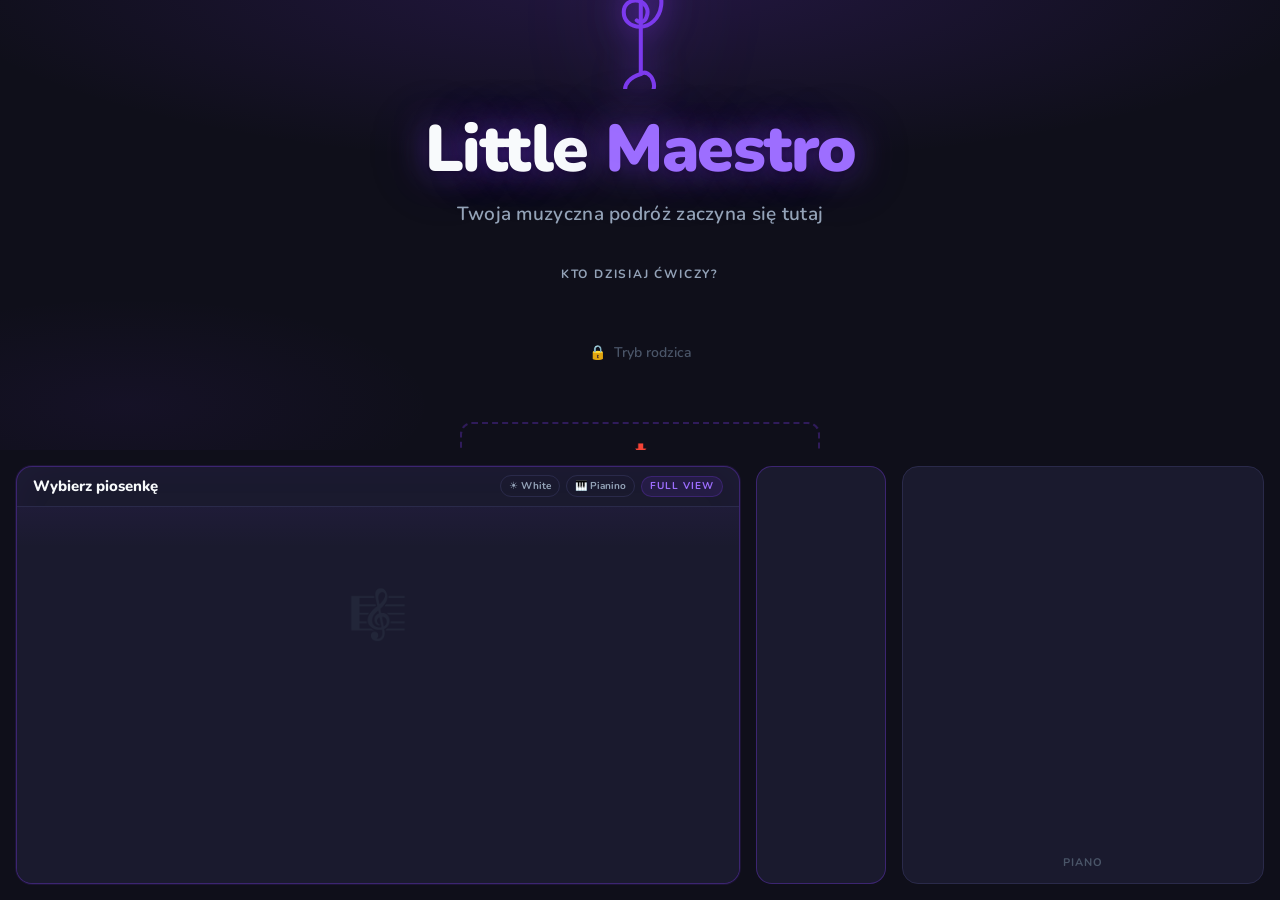
==== index.html @ 60c9e35f "Polonizacja + piosenki Sanah + refaktor do modułów - Nazwa: Aplikacja Pianinkowa Marysi - Polskie na" ====
<!DOCTYPE html>
<html lang="pl">
<head>
  <meta charset="UTF-8" />
  <meta name="viewport" content="width=device-width, initial-scale=1.0" />
  <title>Aplikacja Pianinkowa Marysi 🎹</title>

  <!-- PWA -->
  <link rel="manifest" href="_assets/manifest.json" />
  <meta name="theme-color" content="#8B5CF6" />
  <meta name="apple-mobile-web-app-capable" content="yes" />
  <meta name="apple-mobile-web-app-status-bar-style" content="black-translucent" />
  <meta name="apple-mobile-web-app-title" content="Pianinkowa Marysi" />
  <link rel="apple-touch-icon" href="_assets/icon-192.svg" />

  <!-- Google Fonts: Nunito (headings/display) + Inter (body) -->
  <link rel="preconnect" href="https://fonts.googleapis.com">
  <link rel="preconnect" href="https://fonts.gstatic.com" crossorigin>
  <link href="https://fonts.googleapis.com/css2?family=Nunito:wght@400;600;700;800;900&family=Inter:wght@400;500;600&display=swap" rel="stylesheet">

  <link rel="stylesheet" href="css/style.css">
</head>

<body>
  <!-- Aplikacja Pianinkowa Marysi — built in phases -->

  <div id="app">

    <!-- ============================================================
         GLOBAL HEADER
         Shown on all screens except login.
         Phase 2: hidden via CSS. JS toggles display when a student
         is selected.
         ============================================================ -->
    <header id="global-header" role="banner">

      <!-- Left: compact logo -->
      <a class="hdr-logo" href="#" onclick="return false;" aria-label="Aplikacja Pianinkowa Marysi">
        <span class="hdr-logo-icon">🎹</span>
        <span class="hdr-logo-text">Pianinkowa Marysi</span>
      </a>

      <!-- Center: active student identity (absolutely centered) -->
      <div class="hdr-student" aria-label="Active student">
        <div class="hdr-avatar hdr-student-avatar" id="hdr-avatar" aria-hidden="true"></div>
        <span class="hdr-student-name" id="hdr-student-name">—</span>
      </div>

      <!-- Right: streak + music notes + parent lock -->
      <div class="hdr-right">
        <div class="hdr-stat streak" title="Seria ćwiczeń">
          <span aria-hidden="true">🔥</span>
          <span class="js-streak">7</span>
        </div>
        <div class="hdr-stat notes" title="Zdobyte nuty">
          <span aria-hidden="true">🎵</span>
          <span class="js-notes">142</span>
        </div>
        <!-- MIDI connection status pill — auto-updates via MIDIManager -->
        <button
          id="midi-status-pill"
          class="midi-pill midi-pill--disconnected"
          aria-label="Status połączenia MIDI. Kliknij po pomoc."
          title="Kliknij po pomoc z połączeniem"
        >🎹 Pianino niepodłączone</button>
        <button class="hdr-lock-btn" title="Tryb rodzica" aria-label="Tryb rodzica">
          🔒
        </button>
      </div>

    </header>


    <!-- ============================================================
         SCREEN 1: LOGIN
         Welcome + student selection.
         Visible at Phase 2.
         ============================================================ -->
    <main id="screen-login" class="screen active" role="main" aria-label="Student selection">
      <div class="login-wrap">

        <!-- Hero: treble clef + title + subtitle -->
        <div class="login-hero">

          <!-- Treble Clef — hand-coded SVG (G clef) -->
          <div class="clef-wrap" aria-hidden="true">
            <svg
              viewBox="0 0 64 186"
              xmlns="http://www.w3.org/2000/svg"
              width="52"
              height="152"
              fill="none"
              aria-hidden="true"
            >
              <!--
                G Clef / Treble Clef
                Anatomy:
                  1. Top curl — the decorative head spiraling right
                  2. Oval loop — circles around the G line (staff line 2)
                  3. Vertical stem — descends through the staff
                  4. Bottom tail — curls under the staff
              -->

              <!-- 1. Top curl -->
              <path
                d="M 33 6
                   C 42 6 50 14 50 26
                   C 50 36 44 44 36 50"
                stroke="#7C3AED"
                stroke-width="5"
                stroke-linecap="round"
                stroke-linejoin="round"
              />

              <!-- 2. Main loop (oval around G line) -->
              <path
                d="M 36 50
                   C 52 54 60 68 58 84
                   C 56 100 44 110 32 110
                   C 20 110 12 102 12 92
                   C 12 82 20 76 30 78
                   C 38 80 44 88 40 98
                   C 38 104 32 106 28 102"
                stroke="#7C3AED"
                stroke-width="5"
                stroke-linecap="round"
                stroke-linejoin="round"
              />

              <!-- 3. Vertical stem (top curl down to tail) -->
              <line
                x1="33" y1="6"
                x2="33" y2="168"
                stroke="#7C3AED"
                stroke-width="5"
                stroke-linecap="round"
              />

              <!-- 4. Bottom tail curl -->
              <path
                d="M 33 168
                   C 20 172 12 180 14 190
                   C 16 200 26 204 36 200
                   C 46 196 52 186 48 176
                   C 45 168 38 164 33 168"
                stroke="#7C3AED"
                stroke-width="5"
                stroke-linecap="round"
                stroke-linejoin="round"
              />
            </svg>
          </div>

          <h1 class="login-title">
            Little <span class="accent">Maestro</span>
          </h1>
          <p class="login-subtitle">Twoja muzyczna podróż zaczyna się tutaj</p>

        </div><!-- /login-hero -->


        <!-- Student selector -->
        <div class="login-students">
          <span class="login-students-label">Kto dzisiaj ćwiczy?</span>

          <!-- Populated dynamically by renderLoginScreen() — Phase 5 -->
          <div class="avatar-grid" role="list" aria-label="Profile uczniów"></div>

          <!-- Inline Add Student form (shown when Add card is clicked) -->
          <div id="add-student-form" role="form" aria-label="Stwórz nowy profil">
            <p class="form-title">Nowy profil 🎵</p>

            <div>
              <label class="form-label" for="form-name">Imię</label>
              <input
                id="form-name"
                class="form-name-input"
                type="text"
                maxlength="20"
                placeholder="Wpisz imię…"
                autocomplete="off"
              />
            </div>

            <div>
              <label class="form-label">Wybierz awatar</label>
              <div class="avatar-picker" role="group" aria-label="Wybór awatara">
                <!-- Populated by _buildAddForm() -->
              </div>
            </div>

            <div>
              <label class="form-label">Ulubiony kolor</label>
              <div class="color-swatch-grid" role="group" aria-label="Wybór koloru">
                <!-- Populated by _buildAddForm() -->
              </div>
            </div>

            <p class="form-error" role="alert" aria-live="polite"></p>

            <div class="form-btn-row">
              <button type="button" class="btn-cancel" onclick="closeAddForm()">Anuluj</button>
              <button type="button" class="btn-create" onclick="_submitAddForm()">Stwórz profil 🌟</button>
            </div>
          </div>
        </div><!-- /login-students -->


        <!-- Parent Mode link -->
        <button class="login-parent-btn" aria-label="Tryb rodzica">
          🔒 &nbsp;Tryb rodzica
        </button>

        <!-- Import zone: drag a student JSON file here -->
        <div class="login-import-zone" id="login-import-zone" role="button" tabindex="0" aria-label="Importuj profil">
          <span class="login-import-zone-icon">📥</span>
          Importuj profil — przeciągnij plik tutaj lub kliknij
        </div>

      </div><!-- /login-wrap -->
    </main>


    <!-- ============================================================
         SCREEN 2: HOME DASHBOARD
         Per-user stats, progress overview, and quick navigation.
         ============================================================ -->
    <section
      id="screen-home"
      class="screen"
      aria-label="Ekran główny"
    >
      <div class="screen-content home-content" id="home-screen-content">
        <!-- Populated by renderHomeScreen() at runtime -->
      </div>
    </section>


    <!-- ============================================================
         SCREEN 3: PRE-CURRICULUM
         "The Music ABC" — 5 foundational mini-lessons.
         Built in Phase 10.
         ============================================================ -->
    <section
      id="screen-precurriculum"
      class="screen"
      aria-label="Podstawy muzyki"
    >
      <div class="screen-content">
        <div class="precurr-scroll">
          <div class="precurr-wrap" id="precurr-container">
            <!-- Populated by MiniLessons.render() at runtime -->
          </div>
        </div>
      </div>
    </section>


    <!-- ============================================================
         SCREEN 3: QUEST MAP
         World map with scrollable song bubble path.
         Built in Phase 9.
         ============================================================ -->
    <section
      id="screen-questmap"
      class="screen"
      aria-label="Mapa piosenek"
    >
      <div class="screen-content">
        <div class="questmap-scroll">
          <div class="questmap-path" id="questmap-path-container">
            <!-- Populated by renderQuestMap() at runtime -->
          </div>
        </div>
      </div>
    </section>


    <!-- ============================================================
         SCREEN 4: LESSON
         Three-column layout: sheet music | Melody | piano.
         Built across Phases 6, 7, 8, 10.
         ============================================================ -->
    <section
      id="screen-lesson"
      class="screen"
      aria-label="Lekcja"
    >
      <!-- Falling Notes Highway — Guitar Hero overlay (Phase 4) -->
      <!-- Lives outside the grid so it can overlay everything freely -->
      <div id="falling-notes-highway" class="fn-highway fn-highway--hidden">
        <div class="fn-hud">
          <span class="fn-score" id="fn-score-display">Punkty: 0</span>
          <span class="fn-streak" id="fn-streak-display"></span>
        </div>
      </div>

      <div class="screen-content">

        <!-- Left panel: Sheet music — VexFlow (Phase 7) -->
        <div class="lesson-panel lesson-panel--sheet" id="lesson-panel-sheet">

          <!-- Panel header: song title + toggles -->
          <div class="sheet-header">
            <span class="sheet-song-title" id="sheet-song-title">Wybierz piosenkę</span>
            <div class="sheet-header-toggles">
              <button class="sheet-toggle-btn" id="sheet-bg-toggle" title="Toggle white background" onclick="LessonEngine._toggleSheetBg(this)">☀️ White</button>
              <button class="sheet-toggle-btn" id="piano-vis-toggle" title="Pokaż/ukryj pianino" onclick="LessonEngine._togglePiano(this)">🎹 Pianino</button>
              <span class="sheet-mode-pill" id="sheet-mode-pill">Full View</span>
            </div>
          </div>

          <!-- Scrollable notation area -->
          <div class="sheet-scroll" id="lesson-sheet-music">
            <!-- SheetMusic.render() targets this element -->
            <div class="sheet-loading">
              <div class="ph-icon" style="font-size:48px;opacity:0.15;">🎼</div>
            </div>
          </div>

          <!-- Notation legend (World 1 only) -->
          <div class="notation-legend legend--hidden" id="notation-legend" aria-label="Note value guide">
            <span class="legend-title">Note Guide</span>
            <div class="legend-item">
              <span class="legend-note legend-quarter"><span class="legend-notehead"></span></span>
              <span class="legend-text">Quarter = 1 beat</span>
            </div>
            <div class="legend-item">
              <span class="legend-note legend-half"><span class="legend-notehead"></span></span>
              <span class="legend-text">Half = 2 beats</span>
            </div>
            <div class="legend-item">
              <span class="legend-note legend-whole"><span class="legend-notehead"></span></span>
              <span class="legend-text">Whole = 4 beats</span>
            </div>
          </div>

        </div>

        <!-- Center panel: Melody mascot (Phase 8) -->
        <div id="lesson-panel-melody">
          <!-- Melody.mount('lesson-panel-melody') populates this at runtime -->
        </div>

        <!-- Right panel: On-screen piano keyboard (Phase 6) -->
        <div class="lesson-panel lesson-panel--keyboard" id="lesson-panel-keyboard">
          <span class="lesson-kb-label">Piano</span>
          <div class="keyboard-container" id="lesson-keyboard"></div>
        </div>

      </div>
    </section>


    <!-- ============================================================
         SCREEN 5: TROPHY ROOM
         Gallery of completed songs with star ratings.
         Built in Phase 11.
         ============================================================ -->
    <section
      id="screen-trophyroom"
      class="screen"
      aria-label="Trofea"
    >
      <div class="screen-content">
        <div class="trophy-header">
          <div class="trophy-header-title">🏆 Trofea</div>
          <div class="trophy-header-count" id="trophy-count">0 Songs</div>
        </div>
        <div class="trophy-scroll">
          <div id="trophy-grid-container">
            <!-- Populated by renderTrophyRoom() at runtime -->
          </div>
        </div>
      </div>
    </section>


    <!-- ============================================================
         SCREEN 6: PARENT MODE
         PIN-protected dashboard — history, marks, export.
         Built in Phase 11.
         ============================================================ -->
    <section
      id="screen-parentmode"
      class="screen"
      aria-label="Tryb rodzica"
    >
      <div class="screen-content" style="position:relative;padding:0;">
        <div id="pm-container" style="display:flex;flex-direction:column;height:100%;width:100%;">
          <!-- Populated by ParentDashboard.render() at runtime -->
        </div>
      </div>
    </section>


    <!-- ============================================================
         SCREEN 7: FREE PLAY
         Open keyboard — explore freely, no lesson structure.
         Built in Phase 6.
         ============================================================ -->
    <section
      id="screen-freeplay"
      class="screen"
      aria-label="Wolna gra"
    >
      <div class="screen-content">
        <div class="freeplay-layout">
          <h2 class="freeplay-title">Wolna gra 🎹</h2>
          <p class="freeplay-sub">Graj co chcesz — bez stresu, sama muzyka</p>
          <div class="freeplay-keyboard-wrap">
            <div class="keyboard-container" id="freeplay-keyboard"></div>
          </div>
          <div id="freeplay-note-name" class="freeplay-note-display" aria-live="polite" aria-atomic="true">—</div>
        </div>
      </div>
    </section>


    <!-- ============================================================
         SCREEN 8: SETTINGS
         Tempo, session length, note names, parent PIN.
         Built in Phase 11.
         ============================================================ -->
    <section
      id="screen-settings"
      class="screen"
      aria-label="Ustawienia"
    >
      <div class="screen-content" style="padding:0;">
        <div class="settings-scroll">
          <div class="settings-wrap" id="settings-container">
            <!-- Populated by SettingsScreen.render() at runtime -->
          </div>
        </div>
      </div>
    </section>


    <!-- ============================================================
         SCREEN 9: RECITAL MODE
         Student picks any song (even locked) as their recital piece.
         Detailed scoring — per-note accuracy, timing, streak.
         ============================================================ -->
    <section
      id="screen-recital"
      class="screen"
      aria-label="Recital"
    >
      <div class="screen-content" id="recital-content">
        <!-- Populated by RecitalManager.render() -->
        <div class="recital-placeholder">
          <div style="font-size:48px;opacity:0.2;">🎤</div>
          <div style="font-family:var(--font-heading);font-size:16px;color:var(--color-text-muted);margin-top:8px;">Ładowanie trybu recitalu…</div>
        </div>
      </div>
    </section>


    <!-- ============================================================
         BOTTOM NAVIGATION
         Shown on all screens except login.
         Phase 2: hidden via CSS. JS toggles on student select.
         ============================================================ -->
    <nav id="bottom-nav" role="navigation" aria-label="Main navigation">

      <button class="nav-item active" data-target="screen-home" aria-current="page">
        <span class="nav-icon" aria-hidden="true">🏠</span>
        <span class="nav-label">Start</span>
      </button>

      <button class="nav-item" data-target="screen-questmap">
        <span class="nav-icon" aria-hidden="true">🗺️</span>
        <span class="nav-label">Piosenki</span>
      </button>

      <button class="nav-item" data-target="screen-lesson">
        <span class="nav-icon" aria-hidden="true">🎹</span>
        <span class="nav-label">Ćwicz</span>
      </button>

      <button class="nav-item" data-target="screen-trophyroom">
        <span class="nav-icon" aria-hidden="true">🏆</span>
        <span class="nav-label">Trofea</span>
      </button>

      <button class="nav-item" data-target="screen-recital">
        <span class="nav-icon" aria-hidden="true">🎤</span>
        <span class="nav-label">Recital</span>
      </button>

      <button class="nav-item" data-target="screen-settings">
        <span class="nav-icon" aria-hidden="true">⚙️</span>
        <span class="nav-label">Ustawienia</span>
      </button>

    </nav>

  </div><!-- /#app -->



  <!-- ============================================================
       MIDI CONNECTION MODAL
       Shown when pill is clicked while disconnected
       ============================================================ -->
  <div
    id="midi-modal-overlay"
    class="midi-modal-overlay"
    role="dialog"
    aria-modal="true"
    aria-labelledby="midi-modal-title"
    aria-hidden="true"
  >
    <div class="midi-modal-card">

      <div class="midi-modal-header">
        <h2 class="midi-modal-title" id="midi-modal-title">🎹 Podłącz pianino</h2>
        <button class="midi-modal-close midi-modal-close" aria-label="Zamknij">✕</button>
      </div>

      <!-- OS tabs -->
      <div class="midi-modal-tab-row" role="tablist">
        <button class="midi-tab-btn active" id="tab-mac" role="tab" aria-selected="true"
          onclick="document.getElementById('steps-mac').style.display='flex';
                   document.getElementById('steps-win').style.display='none';
                   document.querySelectorAll('.midi-tab-btn').forEach(b=>b.classList.remove('active'));
                   this.classList.add('active');">
          🍎 Mac
        </button>
        <button class="midi-tab-btn" id="tab-win" role="tab" aria-selected="false"
          onclick="document.getElementById('steps-mac').style.display='none';
                   document.getElementById('steps-win').style.display='flex';
                   document.querySelectorAll('.midi-tab-btn').forEach(b=>b.classList.remove('active'));
                   this.classList.add('active');">
          🪟 Windows
        </button>
      </div>

      <!-- Mac steps -->
      <div id="steps-mac" class="midi-modal-steps" role="tabpanel" aria-labelledby="tab-mac">
        <div class="midi-step">
          <div class="midi-step-num">1</div>
          <div class="midi-step-text">Weź kabel <strong>USB-B do USB-A</strong> (standardowy kabel do drukarki).</div>
        </div>
        <div class="midi-step">
          <div class="midi-step-num">2</div>
          <div class="midi-step-text">Podłącz <strong>wtyk USB-B</strong> z tyłu pianina CLP-735R — port oznaczony <strong>"USB TO HOST"</strong>.</div>
        </div>
        <div class="midi-step">
          <div class="midi-step-num">3</div>
          <div class="midi-step-text">Podłącz <strong>wtyk USB-A</strong> do Maca.</div>
        </div>
        <div class="midi-step">
          <div class="midi-step-num">4</div>
          <div class="midi-step-text">Kliknij <strong>"Zezwól"</strong> gdy Chrome zapyta o dostęp do MIDI. Znaczek zmieni kolor na zielony automatycznie.</div>
        </div>
      </div>

      <!-- Windows steps -->
      <div id="steps-win" class="midi-modal-steps" role="tabpanel" aria-labelledby="tab-win" style="display:none;">
        <div class="midi-step">
          <div class="midi-step-num">1</div>
          <div class="midi-step-text">Pobierz <strong>Yamaha Steinberg USB Driver</strong> z <strong>yamaha.com</strong> i zainstaluj.</div>
        </div>
        <div class="midi-step">
          <div class="midi-step-num">2</div>
          <div class="midi-step-text"><strong>Uruchom komputer ponownie</strong> po instalacji sterownika.</div>
        </div>
        <div class="midi-step">
          <div class="midi-step-num">3</div>
          <div class="midi-step-text">Podłącz kabel <strong>USB-B do USB-A</strong>: USB-B do portu <strong>"USB TO HOST"</strong> na pianinie, USB-A do komputera.</div>
        </div>
        <div class="midi-step">
          <div class="midi-step-num">4</div>
          <div class="midi-step-text">Otwórz tę stronę w <strong>Chrome lub Edge</strong> i kliknij <strong>"Zezwól"</strong> gdy pojawi się pytanie o dostęp do MIDI.</div>
        </div>
      </div>

      <div class="midi-modal-note">
        💡 <strong>Porada:</strong> Brak dźwięku z pianina? Upewnij się że pianino jest włączone i Chrome jest aktywnym oknem przy podłączaniu.
      </div>

    </div><!-- /midi-modal-card -->
  </div><!-- /midi-modal-overlay -->


  <!-- ============================================================
       MIDI TEST PANEL
       Hidden floating panel — toggle from settings.
       Shows rolling log of last 10 MIDI events.
       ============================================================ -->
  <aside id="midi-test-panel" aria-label="MIDI Test Log" aria-hidden="true">
    <div class="midi-test-header">
      <span class="midi-test-title">MIDI Event Log</span>
      <button class="midi-test-close-btn" onclick="toggleMIDITestPanel()" aria-label="Close MIDI log">✕</button>
    </div>
    <div id="midi-test-log">
      <span class="midi-log-empty">Waiting for MIDI input…</span>
    </div>
    <div class="midi-test-status-row">
      <div class="midi-test-dot dot-disconnected" id="midi-test-dot"></div>
      <span id="midi-test-status-label">Piano not connected</span>
    </div>
  </aside>



  <!-- ============================================================
       PHASE 5: FIRST-TIME WELCOME OVERLAY
       Shown when no users exist in localStorage.
       ============================================================ -->
  <div id="welcome-overlay" aria-live="polite" aria-label="Witaj w Aplikacji Piankowej Marysi">
    <div class="welcome-icon" aria-hidden="true">🎹</div>
    <h2 class="welcome-title">Witaj w Aplikacji Piankowej!</h2>
    <p class="welcome-sub">Stwórzmy Twój pierwszy profil.</p>
  </div>


  <!-- ============================================================
       PHASE 5: PARENT PIN MODAL
       Shown when Parent Mode or delete requires PIN.
       ============================================================ -->
  <div id="pin-modal" role="dialog" aria-modal="true" aria-label="Wymagany PIN rodzica">
    <div class="pin-modal-card">
      <div class="pin-lock-icon" aria-hidden="true">🔒</div>
      <h2 class="pin-modal-heading">Tryb rodzica</h2>
      <p class="pin-modal-msg"></p>
      <input
        type="password"
        class="pin-input"
        maxlength="8"
        inputmode="numeric"
        placeholder="····"
        aria-label="Wpisz PIN"
      />
      <p class="pin-error" role="alert">Nieprawidłowy PIN. Spróbuj ponownie.</p>
      <div class="pin-btn-row">
        <button type="button" class="btn-cancel" onclick="_hidePinModal()">Anuluj</button>
        <button type="button" class="btn-create" onclick="_submitPin()">Odblokuj 🔓</button>
      </div>
    </div>
  </div>



  <!-- Libraries -->
  <script src="lib/vexflow.min.js"></script>
  <script src="lib/soundfont.min.js"></script>

  <!-- Application modules (order matters) -->
  <script src="js/songs.js"></script>
  <script src="js/audio.js"></script>
  <script src="js/midi.js"></script>
  <script src="js/user-manager.js"></script>
  <script src="js/falling-notes.js"></script>
  <script src="js/piano-keyboard.js"></script>
  <script src="js/sheet-music.js"></script>
  <script src="js/screens.js"></script>
  <script src="js/lesson-engine.js"></script>
  <script src="js/mini-lessons.js"></script>
  <script src="js/screens-extra.js"></script>
  <script src="js/init.js"></script>

</body>
</html>
---- css/style.css ----
/* ================================================================
       LITTLE MAESTRO — DESIGN SYSTEM
       Phase 2: Visual Foundation
       ================================================================ */


    /* ----------------------------------------------------------------
       1. CSS CUSTOM PROPERTIES
       ---------------------------------------------------------------- */
    :root {
      /* — Color Palette — */
      --color-bg:             #0F0F1A;
      --color-surface:        #1A1A2E;
      --color-surface-2:      #22223C;
      --color-border:         #2A2A4A;
      --color-border-soft:    #1E1E38;

      --color-purple:         #7C3AED;
      --color-purple-light:   #9D6EFF;
      --color-purple-dark:    #5B21B6;
      --color-purple-glow:    rgba(124, 58, 237, 0.35);
      --color-purple-subtle:  rgba(124, 58, 237, 0.12);

      --color-gold:           #F59E0B;
      --color-gold-light:     #FBBF24;
      --color-gold-glow:      rgba(245, 158, 11, 0.35);
      --color-gold-subtle:    rgba(245, 158, 11, 0.12);

      --color-green:          #10B981;
      --color-green-light:    #34D399;
      --color-green-glow:     rgba(16, 185, 129, 0.35);
      --color-green-subtle:   rgba(16, 185, 129, 0.12);

      --color-red:            #EF4444;
      --color-red-glow:       rgba(239, 68, 68, 0.30);
      --color-red-subtle:     rgba(239, 68, 68, 0.10);

      --color-text:           #F8FAFC;
      --color-text-muted:     #94A3B8;
      --color-text-dim:       #4A5568;

      /* Per-user accent — overridden via inline style on .app-shell */
      --color-user-accent:    #7C3AED;
      --color-user-glow:      rgba(124, 58, 237, 0.35);

      /* — Piano Key Colors — */
      --key-white:            #F5F0E8;
      --key-black:            #1A1A1A;
      --key-lit:              #7C3AED;
      --key-next:             #F59E0B;
      --key-correct:          #10B981;
      --key-wrong:            #EF4444;

      /* — Spacing — */
      --space-xs:  4px;
      --space-sm:  8px;
      --space-md:  16px;
      --space-lg:  24px;
      --space-xl:  48px;

      /* — Typography — */
      --font-heading: 'Nunito', 'Arial Rounded MT Bold', system-ui, sans-serif;
      --font-body:    'Inter', 'Helvetica Neue', system-ui, sans-serif;

      /* — Border Radius — */
      --radius-xs:   6px;
      --radius-sm:   12px;
      --radius-md:   16px;
      --radius-lg:   24px;
      --radius-xl:   32px;
      --radius-full: 9999px;

      /* — Transitions — */
      --t-micro:       150ms ease-out;
      --t-standard:    300ms ease-out;
      --t-celebration: 600ms ease-out;

      /* — Layout — */
      --header-h:  64px;
      --nav-h:     68px;
    }


    /* ----------------------------------------------------------------
       2. RESET + BASE STYLES
       ---------------------------------------------------------------- */
    *, *::before, *::after {
      box-sizing: border-box;
      margin: 0;
      padding: 0;
    }

    html {
      height: 100%;
      font-size: 16px;
    }

    body {
      height: 100%;
      width: 100%;
      overflow: hidden;
      background-color: var(--color-bg);
      color: var(--color-text);
      font-family: var(--font-body);
      font-size: 16px;
      line-height: 1.5;
      -webkit-font-smoothing: antialiased;
      -moz-osx-font-smoothing: grayscale;
    }

    /* Minimal custom scrollbar */
    ::-webkit-scrollbar { width: 5px; height: 5px; }
    ::-webkit-scrollbar-track { background: transparent; }
    ::-webkit-scrollbar-thumb {
      background: var(--color-border);
      border-radius: var(--radius-full);
    }
    ::-webkit-scrollbar-thumb:hover { background: var(--color-purple); }


    /* ----------------------------------------------------------------
       3. TYPOGRAPHY HELPERS
       ---------------------------------------------------------------- */
    .t-heading {
      font-family: var(--font-heading);
      font-weight: 800;
      line-height: 1.2;
    }
    .t-label {
      font-family: var(--font-heading);
      font-weight: 700;
      font-size: 13px;
      text-transform: uppercase;
      letter-spacing: 1.4px;
      color: var(--color-text-muted);
    }
    .t-muted { color: var(--color-text-muted); }


    /* ----------------------------------------------------------------
       4. SURFACE / CARD COMPONENTS
       ---------------------------------------------------------------- */
    .card {
      background: var(--color-surface);
      border: 1px solid var(--color-border);
      border-radius: var(--radius-md);
      padding: var(--space-lg);
      transition:
        border-color var(--t-standard),
        box-shadow var(--t-standard);
    }
    .card:hover {
      border-color: var(--color-purple);
      box-shadow: 0 0 0 1px var(--color-purple), 0 8px 32px rgba(0,0,0,0.4);
    }

    .surface-2 { background: var(--color-surface-2); }

    .divider {
      height: 1px;
      background: var(--color-border);
      border: none;
      margin: var(--space-lg) 0;
    }


    /* ----------------------------------------------------------------
       5. BUTTON COMPONENTS
       ---------------------------------------------------------------- */
    .btn {
      display: inline-flex;
      align-items: center;
      justify-content: center;
      gap: var(--space-sm);
      font-family: var(--font-heading);
      font-weight: 700;
      font-size: 16px;
      line-height: 1;
      border: none;
      border-radius: var(--radius-full);
      cursor: pointer;
      padding: 13px 28px;
      text-decoration: none;
      white-space: nowrap;
      user-select: none;
      position: relative;
      overflow: hidden;
      transition:
        transform var(--t-micro),
        box-shadow var(--t-standard),
        background var(--t-micro),
        color var(--t-micro),
        border-color var(--t-micro);
    }
    .btn:active { transform: scale(0.97) translateY(1px); }
    .btn:focus-visible {
      outline: 2px solid var(--color-purple-light);
      outline-offset: 3px;
    }

    /* Primary — purple fill */
    .btn-primary {
      background: var(--color-purple);
      color: #fff;
      box-shadow: 0 4px 16px var(--color-purple-glow);
    }
    .btn-primary:hover {
      background: var(--color-purple-light);
      box-shadow: 0 6px 24px var(--color-purple-glow);
      transform: translateY(-1px);
    }

    /* Secondary — dark surface with border */
    .btn-secondary {
      background: var(--color-surface-2);
      color: var(--color-text);
      border: 1px solid var(--color-border);
    }
    .btn-secondary:hover {
      border-color: var(--color-purple);
      background: var(--color-purple-subtle);
      transform: translateY(-1px);
    }

    /* Ghost — transparent */
    .btn-ghost {
      background: transparent;
      color: var(--color-text-muted);
    }
    .btn-ghost:hover {
      color: var(--color-text);
      background: rgba(255,255,255,0.05);
    }

    /* Gold — achievement / next-step */
    .btn-gold {
      background: var(--color-gold);
      color: #1A1005;
      box-shadow: 0 4px 16px var(--color-gold-glow);
      font-size: 17px;
    }
    .btn-gold:hover {
      background: var(--color-gold-light);
      box-shadow: 0 6px 24px var(--color-gold-glow);
      transform: translateY(-1px);
    }

    /* Green — success / confirm */
    .btn-green {
      background: var(--color-green);
      color: #062B1E;
      box-shadow: 0 4px 16px var(--color-green-glow);
    }
    .btn-green:hover {
      background: var(--color-green-light);
      box-shadow: 0 6px 24px var(--color-green-glow);
      transform: translateY(-1px);
    }

    /* Size variants */
    .btn-xl  { font-size: 19px; padding: 18px 40px; }
    .btn-lg  { font-size: 17px; padding: 15px 34px; }
    .btn-sm  { font-size: 13px; padding: 8px 18px; }
    .btn-xs  { font-size: 12px; padding: 5px 12px; }
    .btn-icon { padding: 10px; border-radius: var(--radius-sm); }


    /* ----------------------------------------------------------------
       6. BADGE / TAG
       ---------------------------------------------------------------- */
    .badge {
      display: inline-flex;
      align-items: center;
      gap: 4px;
      padding: 3px 10px;
      border-radius: var(--radius-full);
      font-family: var(--font-heading);
      font-weight: 700;
      font-size: 12px;
    }
    .badge-purple {
      background: var(--color-purple-subtle);
      color: var(--color-purple-light);
      border: 1px solid rgba(124,58,237,0.25);
    }
    .badge-gold {
      background: var(--color-gold-subtle);
      color: var(--color-gold);
      border: 1px solid rgba(245,158,11,0.25);
    }
    .badge-green {
      background: var(--color-green-subtle);
      color: var(--color-green);
      border: 1px solid rgba(16,185,129,0.25);
    }
    .badge-red {
      background: var(--color-red-subtle);
      color: var(--color-red);
      border: 1px solid rgba(239,68,68,0.2);
    }


    /* ----------------------------------------------------------------
       7. PROGRESS BAR
       ---------------------------------------------------------------- */
    .progress-bar {
      height: 8px;
      background: var(--color-border);
      border-radius: var(--radius-full);
      overflow: hidden;
    }
    .progress-bar-fill {
      height: 100%;
      background: linear-gradient(90deg, var(--color-purple), var(--color-purple-light));
      border-radius: var(--radius-full);
      transition: width var(--t-standard);
    }
    .progress-bar-gold .progress-bar-fill {
      background: linear-gradient(90deg, var(--color-gold), var(--color-gold-light));
    }


    /* ----------------------------------------------------------------
       8. STAR RATING
       ---------------------------------------------------------------- */
    .stars {
      display: flex;
      gap: 3px;
      font-size: 18px;
      line-height: 1;
    }
    .star-filled { color: var(--color-gold); }
    .star-empty  { color: var(--color-border); }


    /* ----------------------------------------------------------------
       9. ANIMATION KEYFRAMES
       ---------------------------------------------------------------- */

    /* Pulse — gentle scale pulse for next-note highlight (gold) */
    @keyframes pulse {
      0%, 100% { transform: scale(1);    opacity: 1; }
      50%       { transform: scale(1.07); opacity: 0.85; }
    }
    .anim-pulse { animation: pulse 1.6s ease-in-out infinite; }

    /* Bounce — key press / correct response */
    @keyframes bounce {
      0%   { transform: scale(1)    translateY(0); }
      30%  { transform: scale(0.96) translateY(2px); }
      60%  { transform: scale(1.05) translateY(-4px); }
      80%  { transform: scale(0.99) translateY(1px); }
      100% { transform: scale(1)    translateY(0); }
    }
    .anim-bounce { animation: bounce 350ms ease-out forwards; }

    /* Flash Green — correct note */
    @keyframes flash-green {
      0%   {
        background-color: inherit;
        box-shadow: none;
        transform: scale(1);
      }
      20%  {
        background-color: var(--color-green);
        box-shadow: 0 0 18px var(--color-green-glow), 0 0 36px var(--color-green-glow);
        transform: scale(1.09);
      }
      100% {
        background-color: inherit;
        box-shadow: none;
        transform: scale(1);
      }
    }
    .anim-flash-green { animation: flash-green 500ms ease-out forwards; }

    /* Flash Red — wrong note (brief, soft — never harsh) */
    @keyframes flash-red {
      0%   { background-color: inherit; box-shadow: none; }
      20%  {
        background-color: rgba(239, 68, 68, 0.55);
        box-shadow: 0 0 12px var(--color-red-glow);
      }
      100% { background-color: inherit; box-shadow: none; }
    }
    .anim-flash-red { animation: flash-red 420ms ease-out forwards; }

    /* Confetti — CSS-only celebration burst */
    @keyframes confetti-fall {
      0%   { transform: translateY(-24px) rotate(0deg)   scale(1);   opacity: 1; }
      80%  { opacity: 1; }
      100% { transform: translateY(110vh) rotate(780deg) scale(0.4); opacity: 0; }
    }
    @keyframes confetti-sway {
      0%, 100% { margin-left: 0; }
      25%       { margin-left:  50px; }
      75%       { margin-left: -50px; }
    }
    .confetti-piece {
      position: fixed;
      top: -24px;
      width: 10px;
      height: 10px;
      border-radius: 3px;
      pointer-events: none;
      z-index: 9999;
      animation:
        confetti-fall var(--fall-dur, 1.4s) ease-in var(--fall-delay, 0s) forwards,
        confetti-sway var(--sway-dur, 0.9s) ease-in-out var(--fall-delay, 0s) infinite;
    }

    /* Float — Melody mascot gentle idle bob */
    @keyframes float {
      0%, 100% { transform: translateY(0px) rotate(-1.5deg); }
      50%       { transform: translateY(-14px) rotate(1.5deg); }
    }
    .anim-float { animation: float 3.2s ease-in-out infinite; }

    /* Spin — Melody celebrating */
    @keyframes spin {
      0%   { transform: rotate(0deg)   scale(1); }
      30%  { transform: rotate(200deg) scale(1.18); }
      70%  { transform: rotate(540deg) scale(1.18); }
      100% { transform: rotate(720deg) scale(1); }
    }
    .anim-spin { animation: spin 650ms ease-in-out forwards; }

    /* Fade In — screen / element entrance */
    @keyframes fade-in {
      from { opacity: 0; transform: translateY(10px); }
      to   { opacity: 1; transform: translateY(0); }
    }
    .anim-fade-in { animation: fade-in 320ms ease-out forwards; }

    /* Pop — button / reward emphasis */
    @keyframes pop {
      0%   { transform: scale(1); }
      40%  { transform: scale(1.15); }
      100% { transform: scale(1); }
    }
    .anim-pop { animation: pop 250ms ease-out forwards; }

    /* Shimmer — loading skeleton */
    @keyframes shimmer {
      0%   { background-position: -600px 0; }
      100% { background-position:  600px 0; }
    }
    .shimmer {
      background: linear-gradient(
        90deg,
        var(--color-surface)   25%,
        var(--color-surface-2) 50%,
        var(--color-surface)   75%
      );
      background-size: 1200px 100%;
      animation: shimmer 1.8s infinite;
    }

    /* Glow pulse — for accent highlights */
    @keyframes glow-pulse {
      0%, 100% { box-shadow: 0 0 8px  var(--color-purple-glow); }
      50%       { box-shadow: 0 0 24px var(--color-purple-glow), 0 0 48px var(--color-purple-glow); }
    }
    .anim-glow { animation: glow-pulse 2s ease-in-out infinite; }


    /* ----------------------------------------------------------------
       10. APP LAYOUT SCAFFOLDING
       ---------------------------------------------------------------- */
    #app {
      width: 100%;
      height: 100%;
      display: flex;
      flex-direction: column;
      position: relative;
      overflow: hidden;
    }

    /* Screen base — all screens use flex column */
    .screen {
      flex: 1;
      overflow: hidden;
      display: none;
      flex-direction: column;
      min-height: 0;
    }
    .screen.active { display: flex; }

    /* General scrollable content area between header+nav */
    .screen-content {
      flex: 1;
      overflow-y: auto;
      overflow-x: hidden;
      padding: var(--space-lg);
      min-height: 0;
    }


    /* ----------------------------------------------------------------
       11. GLOBAL HEADER
       ---------------------------------------------------------------- */
    #global-header {
      height: var(--header-h);
      flex-shrink: 0;
      background: var(--color-surface);
      border-bottom: 1px solid var(--color-border);
      display: flex;
      align-items: center;
      justify-content: space-between;
      padding: 0 var(--space-lg);
      z-index: 100;
    }

    /* Left — compact logo */
    .hdr-logo {
      display: flex;
      align-items: center;
      gap: var(--space-sm);
      text-decoration: none;
    }
    .hdr-logo-icon { font-size: 22px; }
    .hdr-logo-text {
      font-family: var(--font-heading);
      font-weight: 800;
      font-size: 17px;
      color: var(--color-purple-light);
      letter-spacing: -0.3px;
    }

    /* Center — student identity */
    .hdr-student {
      display: flex;
      align-items: center;
      gap: var(--space-sm);
      position: absolute;
      left: 50%;
      transform: translateX(-50%);
    }
    .hdr-avatar {
      width: 34px;
      height: 34px;
      border-radius: var(--radius-full);
      background: var(--color-surface-2);
      border: 2.5px solid var(--color-user-accent);
      display: flex;
      align-items: center;
      justify-content: center;
      font-size: 17px;
      flex-shrink: 0;
    }
    .hdr-student-name {
      font-family: var(--font-heading);
      font-weight: 700;
      font-size: 16px;
      color: var(--color-text);
    }

    /* Right — stats + lock */
    .hdr-right {
      display: flex;
      align-items: center;
      gap: var(--space-md);
    }
    .hdr-stat {
      display: flex;
      align-items: center;
      gap: 5px;
      font-family: var(--font-heading);
      font-weight: 800;
      font-size: 15px;
    }
    .hdr-stat.streak { color: #FF9500; }
    .hdr-stat.notes  { color: var(--color-purple-light); }

    .hdr-lock-btn {
      background: none;
      border: 1px solid var(--color-border);
      border-radius: var(--radius-xs);
      color: var(--color-text-muted);
      cursor: pointer;
      padding: 6px 10px;
      font-size: 15px;
      line-height: 1;
      transition: border-color var(--t-micro), color var(--t-micro), background var(--t-micro);
    }
    .hdr-lock-btn:hover {
      border-color: var(--color-purple);
      color: var(--color-purple-light);
      background: var(--color-purple-subtle);
    }


    /* ----------------------------------------------------------------
       12. BOTTOM NAVIGATION
       ---------------------------------------------------------------- */
    #bottom-nav {
      height: var(--nav-h);
      flex-shrink: 0;
      background: var(--color-surface);
      border-top: 1px solid var(--color-border);
      display: flex;
      align-items: center;
      justify-content: space-around;
      padding: 6px var(--space-xl);
      z-index: 100;
    }

    .nav-item {
      display: flex;
      flex-direction: column;
      align-items: center;
      gap: 3px;
      padding: 7px 18px;
      border-radius: var(--radius-md);
      cursor: pointer;
      background: none;
      border: none;
      min-width: 70px;
      transition: background var(--t-micro);
    }
    .nav-icon {
      font-size: 22px;
      line-height: 1;
      transition: transform var(--t-micro);
    }
    .nav-label {
      font-family: var(--font-heading);
      font-weight: 700;
      font-size: 11px;
      color: var(--color-text-muted);
      transition: color var(--t-micro);
    }

    /* Active nav state */
    .nav-item.active {
      background: rgba(124, 58, 237, 0.14);
    }
    .nav-item.active .nav-label {
      color: var(--color-purple-light);
    }
    .nav-item.active .nav-icon {
      transform: scale(1.12);
    }
    .nav-item:not(.active):hover {
      background: rgba(255,255,255,0.04);
    }
    .nav-item:not(.active):hover .nav-label {
      color: var(--color-text);
    }


    /* ----------------------------------------------------------------
       13. HEADER + NAV VISIBILITY
       Phase 2: Hidden; JS will show when student is selected.
       ---------------------------------------------------------------- */
    #global-header { display: none; }
    #bottom-nav    { display: none; }


    /* ----------------------------------------------------------------
       14. LOGIN SCREEN
       ---------------------------------------------------------------- */
    #screen-login {
      display: flex;          /* Visible at Phase 2 */
      flex-direction: column;
      background:
        radial-gradient(ellipse 80% 60% at 50% -5%, rgba(124, 58, 237, 0.18) 0%, transparent 70%),
        radial-gradient(ellipse 40% 40% at 10% 90%, rgba(124, 58, 237, 0.06) 0%, transparent 60%),
        var(--color-bg);
      overflow-y: auto;
    }

    .login-wrap {
      display: flex;
      flex-direction: column;
      align-items: center;
      justify-content: center;
      min-height: 100%;
      padding: var(--space-xl) var(--space-lg);
      gap: 36px;
      animation: fade-in 400ms ease-out;
    }

    /* — Hero block — */
    .login-hero {
      display: flex;
      flex-direction: column;
      align-items: center;
      gap: var(--space-md);
      text-align: center;
    }

    /* Treble clef SVG container */
    .clef-wrap {
      margin-bottom: 4px;
      filter:
        drop-shadow(0 0 16px rgba(124, 58, 237, 0.80))
        drop-shadow(0 0 48px rgba(124, 58, 237, 0.35));
      animation: float 3.5s ease-in-out infinite;
    }

    /* App title */
    .login-title {
      font-family: var(--font-heading);
      font-weight: 900;
      font-size: clamp(42px, 6vw, 66px);
      letter-spacing: -1.5px;
      line-height: 1.05;
      color: var(--color-text);
      text-shadow:
        0 0 32px rgba(124, 58, 237, 0.55),
        0 0 64px rgba(124, 58, 237, 0.25),
        0 2px 6px rgba(0, 0, 0, 0.6);
    }
    .login-title .accent { color: var(--color-purple-light); }

    .login-subtitle {
      font-family: var(--font-heading);
      font-weight: 600;
      font-size: clamp(15px, 2vw, 19px);
      color: var(--color-text-muted);
      letter-spacing: 0.3px;
    }

    /* — Student selector section — */
    .login-students {
      width: 100%;
      max-width: 620px;
      display: flex;
      flex-direction: column;
      align-items: center;
      gap: var(--space-md);
    }

    .login-students-label {
      font-family: var(--font-heading);
      font-weight: 700;
      font-size: 12px;
      text-transform: uppercase;
      letter-spacing: 1.8px;
      color: var(--color-text-muted);
    }

    /* Avatar grid: 3 columns */
    .avatar-grid {
      display: grid;
      grid-template-columns: repeat(3, 1fr);
      gap: var(--space-md);
      width: 100%;
    }

    /* Base avatar card */
    .avatar-card {
      display: flex;
      flex-direction: column;
      align-items: center;
      gap: 10px;
      padding: var(--space-lg) var(--space-md) var(--space-md);
      background: var(--color-surface);
      border: 2px solid var(--color-border);
      border-radius: var(--radius-lg);
      cursor: pointer;
      position: relative;
      overflow: hidden;
      transition:
        transform var(--t-standard),
        border-color var(--t-standard),
        box-shadow var(--t-standard);
      text-align: center;
    }

    /* Radial shimmer on hover */
    .avatar-card::before {
      content: '';
      position: absolute;
      inset: 0;
      background: radial-gradient(ellipse 80% 60% at 50% 0%, var(--card-glow, rgba(124,58,237,0.1)) 0%, transparent 70%);
      opacity: 0;
      transition: opacity var(--t-standard);
      pointer-events: none;
    }

    .avatar-card:hover {
      transform: translateY(-5px) scale(1.025);
      border-color: var(--card-color, var(--color-purple));
      box-shadow:
        0 16px 40px rgba(0,0,0,0.4),
        0 0 0 1px var(--card-color, var(--color-purple)),
        0 0 24px var(--card-glow, var(--color-purple-glow));
    }
    .avatar-card:hover::before { opacity: 1; }
    .avatar-card:active { transform: translateY(-1px) scale(0.99); }

    /* Avatar circle */
    .ava-circle {
      width: 76px;
      height: 76px;
      border-radius: var(--radius-full);
      background: var(--color-surface-2);
      border: 3px solid var(--card-color, var(--color-border));
      display: flex;
      align-items: center;
      justify-content: center;
      font-size: 34px;
      flex-shrink: 0;
      transition: box-shadow var(--t-standard), border-color var(--t-standard);
    }
    .avatar-card:hover .ava-circle {
      box-shadow: 0 0 0 5px var(--card-glow, var(--color-purple-glow));
    }

    .ava-name {
      font-family: var(--font-heading);
      font-weight: 800;
      font-size: 17px;
      color: var(--color-text);
      line-height: 1;
    }
    .ava-progress {
      font-family: var(--font-body);
      font-size: 12px;
      color: var(--color-text-muted);
      line-height: 1;
    }

    /* Color accent bar — bottom of card */
    .ava-accent-bar {
      position: absolute;
      bottom: 0;
      left: 0;
      right: 0;
      height: 4px;
      background: var(--card-color, var(--color-purple));
      border-radius: 0 0 calc(var(--radius-lg) - 2px) calc(var(--radius-lg) - 2px);
      opacity: 0.5;
      transition: opacity var(--t-standard);
    }
    .avatar-card:hover .ava-accent-bar { opacity: 1; }

    /* ★ Small star indicators on card */
    .ava-stars {
      display: flex;
      gap: 2px;
      font-size: 11px;
    }
    .ava-stars .s-on  { color: var(--color-gold); }
    .ava-stars .s-off { color: var(--color-border); }

    /* — Add Student card — */
    .avatar-card.add-card {
      border: 2px dashed rgba(124, 58, 237, 0.35);
      background: transparent;
      --card-glow: rgba(124,58,237,0.15);
    }
    .avatar-card.add-card:hover {
      border-style: solid;
      border-color: var(--color-purple);
    }

    .add-circle {
      width: 76px;
      height: 76px;
      border-radius: var(--radius-full);
      background: rgba(124, 58, 237, 0.08);
      border: 2px dashed rgba(124, 58, 237, 0.35);
      display: flex;
      align-items: center;
      justify-content: center;
      font-size: 30px;
      color: var(--color-purple-light);
      transition: background var(--t-standard), border-color var(--t-standard);
    }
    .avatar-card.add-card:hover .add-circle {
      background: rgba(124, 58, 237, 0.15);
      border-color: var(--color-purple);
    }

    .add-label {
      font-family: var(--font-heading);
      font-weight: 700;
      font-size: 15px;
      color: var(--color-text-muted);
      transition: color var(--t-micro);
    }
    .avatar-card.add-card:hover .add-label {
      color: var(--color-purple-light);
    }

    /* — Parent mode link — */
    .login-parent-btn {
      display: flex;
      align-items: center;
      gap: var(--space-xs);
      padding: var(--space-sm) var(--space-md);
      border-radius: var(--radius-sm);
      background: none;
      border: none;
      font-family: var(--font-heading);
      font-weight: 600;
      font-size: 14px;
      color: var(--color-text-dim);
      cursor: pointer;
      transition: color var(--t-micro), background var(--t-micro);
    }
    .login-parent-btn:hover {
      color: var(--color-text-muted);
      background: rgba(255,255,255,0.04);
    }


    /* ----------------------------------------------------------------
       15. PLACEHOLDER SCREEN STYLES
       (Phases 6–11 will replace with real content)
       ---------------------------------------------------------------- */
    .placeholder-fill {
      flex: 1;
      display: flex;
      align-items: center;
      justify-content: center;
      flex-direction: column;
      gap: var(--space-lg);
      padding: var(--space-xl);
    }
    .ph-icon  { font-size: 68px; opacity: 0.25; line-height: 1; }
    .ph-title {
      font-family: var(--font-heading);
      font-weight: 800;
      font-size: 26px;
      color: var(--color-text-muted);
    }
    .ph-desc  {
      font-size: 14px;
      color: var(--color-text-dim);
      text-align: center;
      max-width: 340px;
    }
    .ph-badge {
      background: var(--color-surface);
      border: 1px solid var(--color-border);
      border-radius: var(--radius-sm);
      padding: 6px 14px;
      font-family: var(--font-heading);
      font-size: 12px;
      font-weight: 700;
      color: var(--color-text-dim);
      letter-spacing: 0.5px;
    }

    /* Lesson screen — 3-column layout (overridden in Phase 7 CSS below) */
    /* #screen-lesson .screen-content — see Phase 7 section */
    .lesson-panel-ph {
      background: var(--color-surface);
      border: 1px solid var(--color-border);
      border-radius: var(--radius-md);
      display: flex;
      flex-direction: column;
      align-items: center;
      justify-content: center;
      gap: var(--space-md);
      min-height: 280px;
      color: var(--color-text-dim);
      font-family: var(--font-heading);
      font-weight: 700;
      font-size: 13px;
      text-align: center;
      padding: var(--space-lg);
    }
    .lesson-panel-ph .ph-icon { font-size: 44px; }


    /* ================================================================
       PHASE 4 — MIDI STATUS PILL + MODAL + TEST PANEL
       ================================================================ */

    /* Connection status pill */
    .midi-pill {
      display: inline-flex;
      align-items: center;
      gap: 5px;
      padding: 5px 12px;
      border-radius: var(--radius-full);
      font-family: var(--font-heading);
      font-weight: 700;
      font-size: 12px;
      white-space: nowrap;
      border: 1px solid transparent;
      cursor: pointer;
      transition:
        background var(--t-micro),
        border-color var(--t-micro),
        color var(--t-micro),
        box-shadow var(--t-micro);
      user-select: none;
    }

    /* Connected — green */
    .midi-pill--connected {
      background: var(--color-green-subtle);
      color: var(--color-green);
      border-color: rgba(16, 185, 129, 0.25);
      cursor: default;
    }
    .midi-pill--connected:hover {
      box-shadow: 0 0 0 2px var(--color-green-glow);
    }

    /* Disconnected — amber */
    .midi-pill--disconnected {
      background: rgba(245, 158, 11, 0.10);
      color: var(--color-gold);
      border-color: rgba(245, 158, 11, 0.25);
    }
    .midi-pill--disconnected:hover {
      background: rgba(245, 158, 11, 0.18);
      box-shadow: 0 0 0 2px var(--color-gold-glow);
    }

    /* Unsupported — blue info */
    .midi-pill--info {
      background: rgba(14, 165, 233, 0.10);
      color: #38BDF8;
      border-color: rgba(14, 165, 233, 0.25);
    }
    .midi-pill--info:hover {
      background: rgba(14, 165, 233, 0.18);
    }

    /* Permission denied — red-ish */
    .midi-pill--warn {
      background: var(--color-red-subtle);
      color: var(--color-red);
      border-color: rgba(239, 68, 68, 0.2);
    }
    .midi-pill--warn:hover {
      background: rgba(239, 68, 68, 0.15);
    }

    /* ── Connection modal overlay ── */
    .midi-modal-overlay {
      position: fixed;
      inset: 0;
      background: rgba(0, 0, 0, 0.72);
      backdrop-filter: blur(4px);
      z-index: 9000;
      display: flex;
      align-items: center;
      justify-content: center;
      padding: var(--space-lg);
      opacity: 0;
      pointer-events: none;
      transition: opacity var(--t-standard);
    }
    .midi-modal-overlay.midi-modal--visible {
      opacity: 1;
      pointer-events: all;
    }

    .midi-modal-card {
      background: var(--color-surface);
      border: 1px solid var(--color-border);
      border-radius: var(--radius-xl);
      padding: var(--space-xl) var(--space-xl);
      max-width: 520px;
      width: 100%;
      box-shadow: 0 24px 64px rgba(0,0,0,0.5), 0 0 0 1px rgba(124,58,237,0.15);
      transform: translateY(12px);
      transition: transform var(--t-standard);
      position: relative;
    }
    .midi-modal-overlay.midi-modal--visible .midi-modal-card {
      transform: translateY(0);
    }

    .midi-modal-header {
      display: flex;
      align-items: center;
      justify-content: space-between;
      margin-bottom: var(--space-lg);
    }
    .midi-modal-title {
      font-family: var(--font-heading);
      font-weight: 800;
      font-size: 22px;
      color: var(--color-text);
    }
    .midi-modal-close {
      background: none;
      border: 1px solid var(--color-border);
      border-radius: var(--radius-sm);
      color: var(--color-text-muted);
      cursor: pointer;
      width: 32px;
      height: 32px;
      display: flex;
      align-items: center;
      justify-content: center;
      font-size: 18px;
      line-height: 1;
      transition: border-color var(--t-micro), color var(--t-micro), background var(--t-micro);
      flex-shrink: 0;
    }
    .midi-modal-close:hover {
      border-color: var(--color-red);
      color: var(--color-red);
      background: var(--color-red-subtle);
    }

    .midi-modal-tab-row {
      display: flex;
      gap: var(--space-sm);
      margin-bottom: var(--space-lg);
    }
    .midi-tab-btn {
      padding: 7px 18px;
      border-radius: var(--radius-full);
      font-family: var(--font-heading);
      font-weight: 700;
      font-size: 13px;
      border: 1px solid var(--color-border);
      background: none;
      color: var(--color-text-muted);
      cursor: pointer;
      transition: all var(--t-micro);
    }
    .midi-tab-btn.active,
    .midi-tab-btn:hover {
      background: var(--color-purple-subtle);
      border-color: var(--color-purple);
      color: var(--color-purple-light);
    }

    .midi-modal-steps {
      display: flex;
      flex-direction: column;
      gap: 10px;
    }
    .midi-step {
      display: flex;
      gap: var(--space-md);
      align-items: flex-start;
    }
    .midi-step-num {
      width: 26px;
      height: 26px;
      border-radius: var(--radius-full);
      background: var(--color-purple-subtle);
      border: 1px solid rgba(124,58,237,0.3);
      color: var(--color-purple-light);
      font-family: var(--font-heading);
      font-weight: 800;
      font-size: 13px;
      display: flex;
      align-items: center;
      justify-content: center;
      flex-shrink: 0;
      margin-top: 1px;
    }
    .midi-step-text {
      font-family: var(--font-body);
      font-size: 14px;
      color: var(--color-text-muted);
      line-height: 1.5;
    }
    .midi-step-text strong {
      color: var(--color-text);
      font-weight: 600;
    }

    .midi-modal-note {
      margin-top: var(--space-lg);
      padding: var(--space-sm) var(--space-md);
      background: var(--color-surface-2);
      border-radius: var(--radius-sm);
      border-left: 3px solid var(--color-gold);
      font-size: 13px;
      color: var(--color-text-muted);
    }

    /* ── MIDI Test Panel ── */
    #midi-test-panel {
      position: fixed;
      bottom: calc(var(--nav-h) + 12px);
      right: 16px;
      width: 320px;
      background: var(--color-surface);
      border: 1px solid var(--color-border);
      border-radius: var(--radius-md);
      box-shadow: 0 8px 32px rgba(0,0,0,0.4);
      z-index: 800;
      overflow: hidden;
      display: none;           /* hidden by default */
      flex-direction: column;
    }
    #midi-test-panel.midi-test--visible {
      display: flex;
    }

    .midi-test-header {
      display: flex;
      align-items: center;
      justify-content: space-between;
      padding: 10px var(--space-md);
      border-bottom: 1px solid var(--color-border);
      background: var(--color-surface-2);
    }
    .midi-test-title {
      font-family: var(--font-heading);
      font-weight: 700;
      font-size: 13px;
      color: var(--color-text-muted);
      text-transform: uppercase;
      letter-spacing: 1px;
    }
    .midi-test-close-btn {
      background: none;
      border: none;
      color: var(--color-text-muted);
      cursor: pointer;
      font-size: 16px;
      line-height: 1;
      padding: 2px 4px;
      transition: color var(--t-micro);
    }
    .midi-test-close-btn:hover { color: var(--color-red); }

    #midi-test-log {
      padding: var(--space-sm) var(--space-md);
      display: flex;
      flex-direction: column;
      gap: 4px;
      min-height: 180px;
      max-height: 240px;
      overflow-y: auto;
      font-family: 'Courier New', 'Consolas', monospace;
      font-size: 12px;
    }
    .midi-log-entry {
      color: var(--color-green);
      padding: 2px 0;
      border-bottom: 1px solid rgba(255,255,255,0.03);
      white-space: nowrap;
    }
    .midi-log-entry:first-child {
      color: var(--color-text);   /* most recent event — brighter */
    }
    .midi-log-empty {
      color: var(--color-text-dim);
      font-style: italic;
      padding: var(--space-md) 0;
    }

    .midi-test-status-row {
      padding: 8px var(--space-md);
      border-top: 1px solid var(--color-border);
      display: flex;
      align-items: center;
      gap: var(--space-sm);
      font-family: var(--font-heading);
      font-size: 12px;
      font-weight: 700;
      color: var(--color-text-muted);
    }
    .midi-test-dot {
      width: 8px;
      height: 8px;
      border-radius: var(--radius-full);
      background: var(--color-border);
      flex-shrink: 0;
    }
    .midi-test-dot.dot-connected { background: var(--color-green); box-shadow: 0 0 6px var(--color-green-glow); }
    .midi-test-dot.dot-disconnected { background: var(--color-gold); }
    .midi-test-dot.dot-unsupported { background: #38BDF8; }

  
    /* ================================================================
       PHASE 5 — USER MANAGEMENT + LOGIN FLOW
       ================================================================ */

    /* ── Streak flame badge on avatar card ── */
    .ava-streak {
      display: inline-flex;
      align-items: center;
      gap: 3px;
      font-family: var(--font-heading);
      font-size: 12px;
      font-weight: 700;
      color: var(--color-gold);
      background: rgba(245,158,11,0.12);
      border: 1px solid rgba(245,158,11,0.25);
      border-radius: var(--radius-full);
      padding: 2px 8px;
    }

    /* ── Card loading state (after tap, before transition) ── */
    .avatar-card.card-loading {
      pointer-events: none;
      opacity: 0.6;
    }
    .avatar-card.card-loading .ava-circle::after {
      content: '';
      position: absolute;
      inset: 0;
      border-radius: var(--radius-full);
      border: 3px solid transparent;
      border-top-color: var(--card-color, var(--color-purple));
      animation: spin 0.7s linear infinite;
    }
    .avatar-card.card-loading .ava-circle {
      position: relative;
    }

    /* ── Delete button (top-right corner of card) ── */
    .ava-delete-btn {
      position: absolute;
      top: 8px;
      right: 8px;
      width: 26px;
      height: 26px;
      border-radius: var(--radius-full);
      background: rgba(239,68,68,0.08);
      border: 1px solid rgba(239,68,68,0.2);
      display: flex;
      align-items: center;
      justify-content: center;
      font-size: 13px;
      opacity: 0;
      transform: scale(0.7);
      transition: opacity var(--t-micro), transform var(--t-micro);
      cursor: pointer;
      z-index: 2;
    }
    .avatar-card:hover .ava-delete-btn {
      opacity: 1;
      transform: scale(1);
    }
    .ava-delete-btn:hover {
      background: rgba(239,68,68,0.2);
    }

    /* ── Inline Add-Student form ── */
    #add-student-form {
      width: 100%;
      max-width: 620px;
      background: var(--color-surface);
      border: 1px solid var(--color-border);
      border-radius: var(--radius-lg);
      padding: var(--space-lg);
      display: none;
      flex-direction: column;
      gap: var(--space-md);
      animation: fade-in 250ms ease-out;
    }
    #add-student-form.form--visible {
      display: flex;
    }

    .form-title {
      font-family: var(--font-heading);
      font-weight: 800;
      font-size: 18px;
      color: var(--color-text);
      margin: 0;
    }

    .form-label {
      font-family: var(--font-heading);
      font-weight: 700;
      font-size: 11px;
      text-transform: uppercase;
      letter-spacing: 1.4px;
      color: var(--color-text-muted);
      margin-bottom: 6px;
      display: block;
    }

    .form-name-input {
      width: 100%;
      background: var(--color-surface-2);
      border: 1.5px solid var(--color-border);
      border-radius: var(--radius-md);
      color: var(--color-text);
      font-family: var(--font-heading);
      font-size: 16px;
      font-weight: 600;
      padding: 10px 14px;
      outline: none;
      transition: border-color var(--t-micro), box-shadow var(--t-micro);
      box-sizing: border-box;
    }
    .form-name-input:focus {
      border-color: var(--color-purple);
      box-shadow: 0 0 0 3px rgba(124,58,237,0.18);
    }
    .form-name-input::placeholder { color: var(--color-text-dim); }

    /* Avatar picker — 4 per row of emoji buttons */
    .avatar-picker {
      display: grid;
      grid-template-columns: repeat(8, 1fr);
      gap: 8px;
    }
    .avatar-opt {
      aspect-ratio: 1;
      border-radius: var(--radius-md);
      background: var(--color-surface-2);
      border: 2px solid var(--color-border);
      display: flex;
      align-items: center;
      justify-content: center;
      font-size: 26px;
      cursor: pointer;
      transition:
        border-color var(--t-micro),
        background var(--t-micro),
        transform var(--t-micro);
    }
    .avatar-opt:hover {
      border-color: var(--color-purple-light);
      transform: scale(1.08);
    }
    .avatar-opt.selected {
      border-color: var(--color-purple);
      background: rgba(124,58,237,0.15);
      box-shadow: 0 0 0 3px rgba(124,58,237,0.22);
    }

    /* Color swatches — 6 circles */
    .color-swatch-grid {
      display: flex;
      gap: 10px;
      flex-wrap: wrap;
    }
    .color-swatch {
      width: 36px;
      height: 36px;
      border-radius: var(--radius-full);
      cursor: pointer;
      border: 3px solid transparent;
      transition:
        transform var(--t-micro),
        box-shadow var(--t-micro),
        border-color var(--t-micro);
      flex-shrink: 0;
    }
    .color-swatch:hover { transform: scale(1.12); }
    .color-swatch.selected {
      border-color: #fff;
      box-shadow: 0 0 0 3px rgba(255,255,255,0.35);
      transform: scale(1.12);
    }

    .form-error {
      font-family: var(--font-heading);
      font-size: 13px;
      font-weight: 600;
      color: var(--color-red);
      display: none;
      margin-top: -4px;
    }

    .form-btn-row {
      display: flex;
      gap: var(--space-sm);
      justify-content: flex-end;
      margin-top: 4px;
    }

    .btn-cancel {
      padding: 10px 20px;
      border-radius: var(--radius-md);
      background: none;
      border: 1.5px solid var(--color-border);
      color: var(--color-text-muted);
      font-family: var(--font-heading);
      font-weight: 700;
      font-size: 14px;
      cursor: pointer;
      transition: background var(--t-micro), border-color var(--t-micro);
    }
    .btn-cancel:hover {
      background: var(--color-surface-2);
      border-color: var(--color-text-muted);
    }

    .btn-create {
      padding: 10px 24px;
      border-radius: var(--radius-md);
      background: var(--color-purple);
      border: none;
      color: #fff;
      font-family: var(--font-heading);
      font-weight: 800;
      font-size: 14px;
      cursor: pointer;
      transition: background var(--t-micro), box-shadow var(--t-micro), transform var(--t-micro);
      box-shadow: 0 4px 16px rgba(124,58,237,0.35);
    }
    .btn-create:hover {
      background: var(--color-purple-light);
      transform: translateY(-1px);
      box-shadow: 0 6px 20px rgba(124,58,237,0.5);
    }
    .btn-create:active { transform: translateY(0); }

    /* ── Welcome overlay (first launch) ── */
    #welcome-overlay {
      position: fixed;
      inset: 0;
      background: rgba(15,15,26,0.96);
      backdrop-filter: blur(6px);
      z-index: 8000;
      display: flex;
      flex-direction: column;
      align-items: center;
      justify-content: center;
      gap: var(--space-lg);
      opacity: 0;
      pointer-events: none;
      transition: opacity 400ms ease-out;
      text-align: center;
      padding: var(--space-xl);
    }
    #welcome-overlay.welcome--visible {
      opacity: 1;
      pointer-events: auto;
    }
    .welcome-icon { font-size: 72px; animation: bounce 1s ease-in-out infinite; }
    .welcome-title {
      font-family: var(--font-heading);
      font-weight: 900;
      font-size: clamp(26px, 4vw, 38px);
      color: var(--color-text);
    }
    .welcome-sub {
      font-family: var(--font-heading);
      font-weight: 600;
      font-size: 18px;
      color: var(--color-text-muted);
      max-width: 380px;
    }

    /* ── PIN modal ── */
    #pin-modal {
      position: fixed;
      inset: 0;
      background: rgba(0,0,0,0.75);
      backdrop-filter: blur(4px);
      z-index: 9500;
      display: flex;
      align-items: center;
      justify-content: center;
      opacity: 0;
      pointer-events: none;
      transition: opacity 200ms ease-out;
    }
    #pin-modal.pin-modal--visible {
      opacity: 1;
      pointer-events: auto;
    }
    .pin-modal-card {
      background: var(--color-surface);
      border: 1px solid var(--color-border);
      border-radius: var(--radius-xl);
      padding: var(--space-xl) var(--space-lg);
      width: 100%;
      max-width: 340px;
      display: flex;
      flex-direction: column;
      align-items: center;
      gap: var(--space-md);
      box-shadow: 0 32px 80px rgba(0,0,0,0.6);
      animation: pop 250ms ease-out;
    }
    .pin-lock-icon { font-size: 40px; }
    .pin-modal-heading {
      font-family: var(--font-heading);
      font-weight: 800;
      font-size: 18px;
      color: var(--color-text);
      text-align: center;
    }
    .pin-modal-msg {
      font-family: var(--font-body);
      font-size: 13px;
      color: var(--color-text-muted);
      text-align: center;
      min-height: 18px;
    }
    .pin-input {
      width: 100%;
      text-align: center;
      letter-spacing: 8px;
      font-size: 24px;
      font-family: var(--font-heading);
      font-weight: 800;
      background: var(--color-surface-2);
      border: 1.5px solid var(--color-border);
      border-radius: var(--radius-md);
      color: var(--color-text);
      padding: 12px;
      outline: none;
      box-sizing: border-box;
      -webkit-text-security: disc;
      transition: border-color var(--t-micro);
    }
    .pin-input:focus { border-color: var(--color-purple); }
    .pin-error {
      font-family: var(--font-heading);
      font-size: 13px;
      font-weight: 600;
      color: var(--color-red);
      display: none;
    }
    .pin-btn-row {
      display: flex;
      gap: var(--space-sm);
      width: 100%;
    }
    .pin-btn-row .btn-cancel { flex: 1; }
    .pin-btn-row .btn-create { flex: 2; }

    /* ── Header student avatar + name ── */
    .hdr-student-avatar {
      font-size: 20px;
      line-height: 1;
    }

  
    /* ================================================================
       FALLING NOTES HIGHWAY (Guitar Hero mode)
       ================================================================ */

    /* ── Highway is an absolute overlay inside #screen-lesson ── */
    #screen-lesson {
      position: relative;  /* anchor for highway absolute positioning */
    }
    .fn-highway {
      position: absolute;
      left: 0; right: 0; top: 0;
      /* bottom set by JS to stop just above keyboard */
      z-index: 25;
      overflow: hidden;
      background: #080612;
      box-shadow: 0 4px 30px rgba(139,92,246,0.3);
      transition: opacity 0.3s ease, transform 0.3s ease;
      transform-origin: top center;
    }
    .fn-highway--hidden {
      opacity: 0;
      pointer-events: none;
      transform: scaleY(0);
    }
    .fn-canvas {
      display: block;
      width: 100%;
      height: 100%;
    }
    /* HUD overlay (score + streak) sits atop canvas */
    .fn-hud {
      position: absolute;
      top: 8px;
      left: 0;
      right: 0;
      display: flex;
      justify-content: space-between;
      padding: 0 14px;
      pointer-events: none;
      z-index: 2;
    }
    .fn-score {
      font: bold 13px/1 'Nunito', sans-serif;
      color: rgba(255,255,255,0.8);
      background: rgba(0,0,0,0.45);
      padding: 3px 8px;
      border-radius: 20px;
    }
    .fn-streak {
      font: bold 14px/1 'Nunito', sans-serif;
      color: #FF9F43;
      background: rgba(0,0,0,0.45);
      padding: 3px 8px;
      border-radius: 20px;
      min-width: 40px;
      text-align: right;
      transition: color 0.2s;
    }
    /* Streak toast that floats up */
    .fn-streak-toast {
      position: absolute;
      left: 50%;
      top: 40%;
      transform: translateX(-50%);
      font: bold 22px/1 'Nunito', sans-serif;
      text-shadow: 0 0 20px currentColor;
      animation: fn-toast-rise 1.4s ease-out forwards;
      pointer-events: none;
      z-index: 10;
      white-space: nowrap;
    }
    @keyframes fn-toast-rise {
      0%   { opacity: 1; transform: translateX(-50%) translateY(0) scale(1); }
      60%  { opacity: 1; transform: translateX(-50%) translateY(-30px) scale(1.15); }
      100% { opacity: 0; transform: translateX(-50%) translateY(-60px) scale(0.9); }
    }

    /* ── Star Rating end screen ── */
    .fn-star-screen {
      position: absolute;
      inset: 0;
      background: rgba(8,6,18,0.96);
      display: flex;
      flex-direction: column;
      align-items: center;
      justify-content: center;
      z-index: 20;
      gap: 10px;
      animation: fn-star-in 0.4s cubic-bezier(0.34,1.56,0.64,1);
    }
    @keyframes fn-star-in {
      from { opacity: 0; transform: scale(0.8); }
      to   { opacity: 1; transform: scale(1); }
    }
    .fn-star-row {
      display: flex;
      gap: 8px;
      font-size: 44px;
      filter: drop-shadow(0 0 14px rgba(255,215,0,0.7));
    }
    .fn-star-empty { filter: grayscale(1) opacity(0.25); }
    .fn-star-score {
      font: bold 15px 'Nunito', sans-serif;
      color: rgba(255,255,255,0.75);
    }
    .fn-star-title {
      font: bold 24px 'Nunito', sans-serif;
      color: #fff;
      text-shadow: 0 0 30px rgba(139,92,246,0.8);
    }
    .fn-star-accuracy {
      font: 13px 'Nunito', sans-serif;
      color: rgba(255,255,255,0.45);
    }
    .fn-star-buttons {
      display: flex;
      gap: 12px;
      margin-top: 10px;
    }
    .fn-star-btn {
      padding: 11px 26px;
      border: none;
      border-radius: 30px;
      font: bold 15px 'Nunito', sans-serif;
      cursor: pointer;
      transition: transform 0.12s;
    }
    .fn-star-btn:active { transform: scale(0.95); }
    .fn-star-btn--again {
      background: rgba(255,255,255,0.10);
      color: #fff;
      border: 1px solid rgba(255,255,255,0.2);
    }
    .fn-star-btn--continue {
      background: linear-gradient(135deg, #8B5CF6, #6D28D9);
      color: #fff;
      box-shadow: 0 4px 20px rgba(139,92,246,0.5);
    }

    /* ================================================================
       PHASE 6 — ON-SCREEN PIANO KEYBOARD
       ================================================================ */

    /* ── Outer container (controls height of keyboard) ── */
    .keyboard-container {
      width: 100%;
      user-select: none;
      -webkit-user-select: none;
    }

    /* Lesson panel: compact keyboard */
    .lesson-panel--keyboard {
      display: flex;
      flex-direction: column;
      align-items: stretch;
      justify-content: flex-end;
      padding: var(--space-sm);
      background: var(--color-surface);
      border: 1px solid var(--color-border);
      border-radius: var(--radius-md);
      gap: var(--space-xs);
      overflow: hidden;
    }

    .lesson-kb-label {
      font-family: var(--font-heading);
      font-size: 11px;
      font-weight: 700;
      letter-spacing: 1.2px;
      text-transform: uppercase;
      color: var(--color-text-dim);
      text-align: center;
    }

    /* ── Keyboard wrapper: position:relative so black keys overlay white ── */
    .pk-wrap {
      position: relative;
      display: flex;
      flex-direction: row;
      width: 100%;
      border-radius: 0 0 6px 6px;
      overflow: hidden; /* clip black keys that poke out of container edges */
      box-shadow: 0 4px 16px rgba(0,0,0,0.5);
    }

    /* ── White keys ── */
    /* Interactive mode — when screen tap input is active */
    .pk-wrap--interactive .pk-white,
    .pk-wrap--interactive .pk-black {
      cursor: pointer;
    }
    .pk-wrap--interactive .pk-white:hover:not(.pk-next):not(.pk-playing):not(.pk-correct):not(.pk-wrong) {
      background: #E8E2D6;
    }
    .pk-wrap--interactive .pk-black:hover:not(.pk-next):not(.pk-playing):not(.pk-correct):not(.pk-wrong) {
      background: #2a2a2a;
    }

    .pk-white {
      position: relative;
      flex: 1;
      background: #F5F0E8;
      border: 1px solid #C8C0B0;
      border-top: none;
      border-radius: 0 0 5px 5px;
      cursor: default;
      display: flex;
      flex-direction: column;
      align-items: center;
      justify-content: flex-end;
      padding-bottom: 5px;
      height: 130px;       /* lesson height; freeplay uses --pk-height override */
      box-shadow: inset 0 -3px 6px rgba(0,0,0,0.10);
      transition:
        background var(--t-micro),
        box-shadow var(--t-micro),
        transform var(--t-micro);
      outline: none;
      gap: 2px;
      z-index: 1;
    }

    /* Freeplay keyboard — taller */
    .pk-wrap--large .pk-white {
      height: 180px;
    }

    .pk-white:first-child { border-left: none; }
    .pk-white:last-child  { border-right: none; }

    /* ── White key states ── */
    .pk-white.pk-next {
      background: #F59E0B;
      box-shadow:
        inset 0 -3px 6px rgba(0,0,0,0.10),
        0 0 14px rgba(245,158,11,0.55);
      animation: pk-pulse 900ms ease-in-out infinite;
    }

    .pk-white.pk-playing {
      background: #C4B5FD;
      box-shadow:
        inset 0 -3px 6px rgba(0,0,0,0.10),
        0 0 16px rgba(124,58,237,0.65);
      transform: scaleY(0.97);
      transform-origin: top center;
    }

    .pk-white.pk-correct {
      background: #6EE7B7;
      box-shadow:
        inset 0 -3px 6px rgba(0,0,0,0.10),
        0 0 18px rgba(16,185,129,0.65);
      animation: pk-bounce 400ms ease-out forwards;
    }

    .pk-white.pk-wrong {
      background: #FCA5A5;
      box-shadow: inset 0 -3px 6px rgba(0,0,0,0.10);
      animation: pk-wrong-flash 220ms ease-out forwards;
    }

    /* ── Black keys ── */
    .pk-black {
      position: absolute;
      top: 0;
      background: linear-gradient(to bottom, #2A2A3E 0%, #1E1E2E 40%, #141424 100%);
      border-radius: 0 0 4px 4px;
      cursor: default;
      z-index: 2;
      display: flex;
      flex-direction: column;
      align-items: center;
      justify-content: flex-end;
      padding-bottom: 6px;
      height: 65%;   /* 65% of white key height */
      box-shadow:
        2px 3px 6px rgba(0,0,0,0.55),
        inset 0 -2px 4px rgba(0,0,0,0.4),
        inset 0 1px 0 rgba(255,255,255,0.07);
      outline: none;
      transition:
        background var(--t-micro),
        box-shadow var(--t-micro),
        transform var(--t-micro);
      gap: 2px;
    }

    /* ── Black key states ── */
    .pk-black.pk-next {
      background: linear-gradient(to bottom, #B45309 0%, #F59E0B 60%, #D97706 100%);
      box-shadow:
        2px 3px 6px rgba(0,0,0,0.5),
        0 0 14px rgba(245,158,11,0.7);
      animation: pk-pulse 900ms ease-in-out infinite;
    }

    .pk-black.pk-playing {
      background: linear-gradient(to bottom, #5B21B6 0%, #7C3AED 60%, #6D28D9 100%);
      box-shadow:
        2px 3px 6px rgba(0,0,0,0.5),
        0 0 16px rgba(124,58,237,0.8);
      transform: translateY(1px);
    }

    .pk-black.pk-correct {
      background: linear-gradient(to bottom, #059669 0%, #10B981 60%, #047857 100%);
      box-shadow:
        2px 3px 6px rgba(0,0,0,0.5),
        0 0 18px rgba(16,185,129,0.8);
      animation: pk-bounce 400ms ease-out forwards;
    }

    .pk-black.pk-wrong {
      background: linear-gradient(to bottom, #B91C1C 0%, #EF4444 60%, #991B1B 100%);
      box-shadow:
        2px 3px 6px rgba(0,0,0,0.5),
        0 0 10px rgba(239,68,68,0.6);
      animation: pk-wrong-flash 220ms ease-out forwards;
    }

    /* ── Key labels (note names) ── */
    .pk-label {
      font-family: var(--font-heading);
      font-weight: 700;
      font-size: 9px;
      color: rgba(0,0,0,0.4);
      letter-spacing: 0.3px;
      line-height: 1;
      transition: opacity var(--t-micro);
    }
    .pk-white.pk-next .pk-label,
    .pk-white.pk-playing .pk-label,
    .pk-white.pk-correct .pk-label,
    .pk-white.pk-wrong .pk-label { color: rgba(0,0,0,0.5); }

    .pk-label--hidden { opacity: 0; }

    /* ── Finger number badge ── */
    .pk-finger {
      font-family: var(--font-heading);
      font-weight: 800;
      font-size: 12px;
      color: rgba(0,0,0,0.55);
      line-height: 1;
      display: none;  /* shown via JS when setFingerNumbers() is called */
    }
    .pk-black .pk-finger {
      font-size: 10px;
      color: rgba(255,255,255,0.75);
    }
    .pk-finger--visible { display: block; }

    /* ── Middle C dot (below C4 white key) ── */
    .pk-middle-c-dot {
      position: absolute;
      bottom: -10px;
      left: 50%;
      transform: translateX(-50%);
      width: 6px;
      height: 6px;
      border-radius: var(--radius-full);
      background: var(--color-purple);
      opacity: 0.75;
      pointer-events: none;
    }

    /* ── Keyboard animations ── */
    @keyframes pk-pulse {
      0%, 100% { box-shadow: 0 0 8px rgba(245,158,11,0.4); }
      50%       { box-shadow: 0 0 22px rgba(245,158,11,0.85); }
    }

    @keyframes pk-bounce {
      0%   { transform: scaleY(1); }
      30%  { transform: scaleY(0.94) translateY(2px); }
      65%  { transform: scaleY(1.02); }
      100% { transform: scaleY(1); }
    }

    @keyframes pk-wrong-flash {
      0%   { opacity: 1; }
      50%  { opacity: 0.6; }
      100% { opacity: 1; }
    }


    /* ── Free Play Screen Layout ── */
    .freeplay-layout {
      display: flex;
      flex-direction: column;
      align-items: center;
      justify-content: center;
      gap: var(--space-lg);
      padding: var(--space-lg) var(--space-md);
      width: 100%;
      height: 100%;
    }

    .freeplay-title {
      font-family: var(--font-heading);
      font-weight: 900;
      font-size: 28px;
      color: var(--color-text);
      margin: 0;
    }

    .freeplay-sub {
      font-family: var(--font-heading);
      font-size: 15px;
      color: var(--color-text-muted);
      margin: -12px 0 0;
    }

    .freeplay-keyboard-wrap {
      width: 100%;
      max-width: 900px;
    }

    .freeplay-note-display {
      font-family: var(--font-heading);
      font-weight: 900;
      font-size: 32px;
      color: var(--color-purple-light);
      min-height: 42px;
      text-align: center;
      letter-spacing: -0.5px;
      transition: color var(--t-micro);
    }

  
    /* ================================================================
       PHASE 7 — VEXFLOW SHEET MUSIC RENDERER
       ================================================================ */

    /* ── Lesson screen grid: sheet music dominates left 2/3 ── */
    #screen-lesson .screen-content {
      display: grid;
      grid-template-columns: 2fr 130px 1fr;
      gap: var(--space-md);
      align-items: stretch;
      height: 100%;
      padding: var(--space-md);
      overflow: hidden;
    }

    /* ── Sheet music panel ── */
    .lesson-panel--sheet {
      display: flex;
      flex-direction: column;
      background: var(--color-surface);
      border: 1px solid rgba(124,58,237,0.35);
      border-radius: var(--radius-md);
      overflow: hidden;
      position: relative;
      box-shadow: 0 0 0 1px rgba(124,58,237,0.12), inset 0 0 40px rgba(124,58,237,0.04);
    }

    /* Header bar: song title */
    .sheet-header {
      display: flex;
      align-items: center;
      justify-content: space-between;
      padding: var(--space-sm) var(--space-md);
      border-bottom: 1px solid var(--color-border);
      flex-shrink: 0;
      gap: var(--space-sm);
    }

    .sheet-song-title {
      font-family: var(--font-heading);
      font-weight: 800;
      font-size: 15px;
      color: var(--color-text);
      white-space: nowrap;
      overflow: hidden;
      text-overflow: ellipsis;
    }

    .sheet-mode-pill {
      font-family: var(--font-heading);
      font-size: 10px;
      font-weight: 700;
      letter-spacing: 1px;
      text-transform: uppercase;
      color: var(--color-purple-light);
      background: rgba(124,58,237,0.12);
      border: 1px solid rgba(124,58,237,0.25);
      border-radius: var(--radius-full);
      padding: 2px 8px;
      flex-shrink: 0;
    }

    /* Scrollable notation area */
    .sheet-scroll {
      flex: 1;
      overflow-y: auto;
      overflow-x: hidden;
      padding: var(--space-sm) var(--space-xs);
      background: var(--color-surface);
      /* Subtle inner glow at top */
      background-image: linear-gradient(
        to bottom,
        rgba(124,58,237,0.05) 0px,
        transparent 40px
      );
      scroll-behavior: smooth;
    }

    /* VexFlow SVG sits inside .sheet-scroll */
    .sheet-scroll svg {
      display: block;
      width: 100%;
      height: auto;
    }

    /* Loading / error state */
    .sheet-loading,
    .sheet-error {
      display: flex;
      flex-direction: column;
      align-items: center;
      justify-content: center;
      height: 200px;
      gap: var(--space-md);
      color: var(--color-text-muted);
      font-family: var(--font-heading);
      font-size: 14px;
    }

    .sheet-loading-spinner {
      width: 32px;
      height: 32px;
      border: 3px solid var(--color-border);
      border-top-color: var(--color-purple);
      border-radius: var(--radius-full);
      animation: spin 0.8s linear infinite;
    }

    /* ── Notation Legend (World 1 only) ── */
    .notation-legend {
      display: flex;
      align-items: center;
      gap: var(--space-md);
      padding: var(--space-xs) var(--space-md);
      border-top: 1px solid var(--color-border);
      background: var(--color-surface-2);
      flex-shrink: 0;
      flex-wrap: wrap;
    }

    .notation-legend.legend--hidden { display: none; }

    .legend-title {
      font-family: var(--font-heading);
      font-size: 10px;
      font-weight: 700;
      letter-spacing: 1px;
      text-transform: uppercase;
      color: var(--color-text-dim);
      flex-shrink: 0;
    }

    .legend-item {
      display: flex;
      align-items: center;
      gap: 6px;
      animation: fade-in 300ms ease-out;
    }

    /* Animated note shape for legend (pure CSS) */
    .legend-note {
      position: relative;
      display: inline-flex;
      align-items: center;
      flex-shrink: 0;
    }

    /* Note head (oval) */
    .legend-notehead {
      width: 11px;
      height: 9px;
      border-radius: 50%;
      transform: rotate(-15deg);
      flex-shrink: 0;
    }

    /* Quarter note = filled head + stem */
    .legend-quarter .legend-notehead {
      background: var(--color-purple-light);
      position: relative;
    }
    .legend-quarter .legend-notehead::after {
      content: '';
      position: absolute;
      right: -2px;
      bottom: 0;
      width: 2px;
      height: 18px;
      background: var(--color-purple-light);
      border-radius: 1px;
      transform: rotate(15deg);
      transform-origin: bottom center;
    }

    /* Half note = open head + stem */
    .legend-half .legend-notehead {
      background: transparent;
      border: 2px solid var(--color-purple-light);
      position: relative;
    }
    .legend-half .legend-notehead::after {
      content: '';
      position: absolute;
      right: -3px;
      bottom: -1px;
      width: 2px;
      height: 18px;
      background: var(--color-purple-light);
      border-radius: 1px;
      transform: rotate(15deg);
      transform-origin: bottom center;
    }

    /* Whole note = open head, no stem */
    .legend-whole .legend-notehead {
      background: transparent;
      border: 2px solid var(--color-purple-light);
      width: 13px;
      height: 9px;
    }

    .legend-text {
      font-family: var(--font-heading);
      font-size: 11px;
      font-weight: 600;
      color: var(--color-text-muted);
      white-space: nowrap;
    }

    /* Animated pulse on legend items */
    .legend-item:nth-child(2) { animation-delay: 0ms; }
    .legend-item:nth-child(3) { animation-delay: 150ms; }
    .legend-item:nth-child(4) { animation-delay: 300ms; }

    /* ── Note name + finger overlay labels (rendered beneath/above SVG) ── */
    .sheet-annotations {
      position: relative;
      pointer-events: none;
    }

    /* ── Lesson screen panels — adjust lesson/melody panel heights ── */
    .lesson-panel--melody-ph {
      display: flex;
      flex-direction: column;
      align-items: center;
      justify-content: center;
      gap: var(--space-md);
      padding: var(--space-md);
      background: var(--color-surface);
      border: 1px solid var(--color-border);
      border-radius: var(--radius-md);
      color: var(--color-text-dim);
      font-family: var(--font-heading);
      font-weight: 700;
      font-size: 11px;
      text-align: center;
    }
    .lesson-panel--melody-ph .ph-icon { font-size: 36px; opacity: 0.3; }

  
    /* ================================================================
       PHASE 8 — MELODY MASCOT · QUEST MAP · GAMIFICATION · TROPHY ROOM
       ================================================================ */

    /* ── Melody mascot container (lesson center panel) ── */
    #lesson-panel-melody {
      display: flex;
      flex-direction: column;
      align-items: center;
      justify-content: flex-start;
      gap: 0;
      padding: var(--space-sm) var(--space-xs);
      background: var(--color-surface);
      border: 1px solid rgba(124,58,237,0.35);
      border-radius: var(--radius-md);
      overflow: hidden;
      position: relative;
    }

    /* Melody SVG wrapper */
    .melody-figure {
      position: relative;
      display: flex;
      flex-direction: column;
      align-items: center;
      width: 100%;
      flex: 1;
      justify-content: center;
    }

    .melody-svg-wrap {
      width: 80px;
      height: auto;
      flex-shrink: 0;
      transition: transform 0.3s cubic-bezier(0.34,1.56,0.64,1);
    }

    /* State animations */
    .melody-svg-wrap.state--idle     { animation: melody-idle 3s ease-in-out infinite; }
    .melody-svg-wrap.state--excited  { animation: melody-bounce 0.4s ease-in-out 4; }
    .melody-svg-wrap.state--correct  { animation: melody-spin 0.5s ease-in-out 1; }
    .melody-svg-wrap.state--wrong    { animation: melody-shake 0.4s ease-in-out 1; }
    .melody-svg-wrap.state--thinking { animation: melody-tilt 0.6s ease-in-out infinite alternate; }
    .melody-svg-wrap.state--celebrate { animation: melody-celebrate 0.5s ease-in-out 6; }

    @keyframes melody-idle {
      0%, 100% { transform: translateY(0) rotate(0deg); }
      50%       { transform: translateY(-4px) rotate(1deg); }
    }
    @keyframes melody-bounce {
      0%, 100% { transform: translateY(0) scale(1); }
      50%       { transform: translateY(-10px) scale(1.05); }
    }
    @keyframes melody-spin {
      0%   { transform: rotate(0deg) scale(1); }
      50%  { transform: rotate(180deg) scale(1.1); }
      100% { transform: rotate(360deg) scale(1); }
    }
    @keyframes melody-shake {
      0%, 100% { transform: translateX(0); }
      20%       { transform: translateX(-5px) rotate(-3deg); }
      40%       { transform: translateX(5px) rotate(3deg); }
      60%       { transform: translateX(-4px) rotate(-2deg); }
      80%       { transform: translateX(4px) rotate(2deg); }
    }
    @keyframes melody-tilt {
      0%   { transform: rotate(-8deg); }
      100% { transform: rotate(8deg); }
    }
    @keyframes melody-celebrate {
      0%, 100% { transform: translateY(0) scale(1); }
      25%       { transform: translateY(-12px) scale(1.1) rotate(5deg); }
      75%       { transform: translateY(-8px) scale(1.08) rotate(-5deg); }
    }

    /* Speech bubble */
    .melody-bubble {
      position: relative;
      background: var(--color-surface-2);
      border: 1.5px solid rgba(124,58,237,0.4);
      border-radius: 12px;
      padding: 6px 10px;
      font-family: var(--font-heading);
      font-size: 11px;
      font-weight: 700;
      color: var(--color-text);
      text-align: center;
      line-height: 1.4;
      max-width: 110px;
      margin-top: 6px;
      transition: opacity 0.3s ease;
      word-wrap: break-word;
    }
    .melody-bubble::before {
      content: '';
      position: absolute;
      top: -7px;
      left: 50%;
      transform: translateX(-50%);
      border: 4px solid transparent;
      border-bottom-color: rgba(124,58,237,0.4);
    }
    .melody-bubble::after {
      content: '';
      position: absolute;
      top: -5px;
      left: 50%;
      transform: translateX(-50%);
      border: 4px solid transparent;
      border-bottom-color: var(--color-surface-2);
    }
    .melody-bubble.bubble--hidden { opacity: 0; pointer-events: none; }

    /* Melody name tag */
    .melody-name {
      font-family: var(--font-heading);
      font-size: 9px;
      font-weight: 800;
      letter-spacing: 1.5px;
      text-transform: uppercase;
      color: var(--color-purple-light);
      margin-top: 4px;
    }

    /* Nav companion (small version next to streak) */
    .melody-nav-companion {
      width: 28px;
      height: 28px;
      flex-shrink: 0;
      cursor: pointer;
      transition: transform 0.2s ease;
    }
    .melody-nav-companion:hover { transform: scale(1.15) rotate(5deg); }


    /* ================================================================
       QUEST MAP SCREEN
       ================================================================ */

    #screen-questmap .screen-content {
      display: flex;
      flex-direction: column;
      align-items: center;
      padding: 0;
      overflow: hidden;
      height: 100%;
    }

    .questmap-scroll {
      width: 100%;
      height: 100%;
      overflow-y: auto;
      overflow-x: hidden;
      padding: var(--space-lg) var(--space-md) 80px;
      scroll-behavior: smooth;
    }

    /* Winding path container */
    .questmap-path {
      position: relative;
      width: 100%;
      max-width: 420px;
      margin: 0 auto;
      display: flex;
      flex-direction: column;
      align-items: center;
      gap: 0;
    }

    /* SVG winding path background */
    .questmap-svg-path {
      position: absolute;
      top: 0;
      left: 0;
      width: 100%;
      height: 100%;
      pointer-events: none;
      z-index: 0;
    }

    /* Pre-curriculum banner (top of map) */
    .questmap-precurr-banner {
      width: 100%;
      display: flex;
      align-items: center;
      justify-content: center;
      gap: var(--space-sm);
      padding: var(--space-sm) var(--space-md);
      margin-bottom: var(--space-md);
      background: linear-gradient(135deg, rgba(124,58,237,0.15), rgba(139,92,246,0.08));
      border: 1px solid rgba(124,58,237,0.3);
      border-radius: var(--radius-lg);
      font-family: var(--font-heading);
      font-size: 13px;
      font-weight: 800;
      color: var(--color-text);
      text-align: center;
      position: relative;
      z-index: 1;
    }
    .questmap-precurr-banner .banner-stars {
      font-size: 18px;
      letter-spacing: 3px;
    }

    /* World banner */
    .questmap-world-banner {
      display: flex;
      align-items: center;
      gap: var(--space-sm);
      padding: var(--space-sm) var(--space-lg);
      margin: var(--space-md) 0 var(--space-sm);
      border-radius: var(--radius-full);
      font-family: var(--font-heading);
      font-size: 13px;
      font-weight: 800;
      letter-spacing: 0.5px;
      color: var(--color-text);
      position: relative;
      z-index: 1;
      box-shadow: 0 2px 8px rgba(0,0,0,0.3);
    }
    .world-banner--1 { background: linear-gradient(135deg, #3D5A3E, #2A3F2B); border: 1px solid #5A7C5B; }
    .world-banner--2 { background: linear-gradient(135deg, #4A3D1E, #352A12); border: 1px solid #7A6230; }
    .world-banner--3 { background: linear-gradient(135deg, #1E2E4A, #0F1A2E); border: 1px solid #2D4A7A; }
    .world-banner--4 { background: linear-gradient(135deg, #3D1E3D, #261226); border: 1px solid #6B2D6B; }
    .world-banner--5 { background: linear-gradient(135deg, #1E3D3D, #0F2626); border: 1px solid #2D7A7A; }
    .world-banner--6 { background: linear-gradient(135deg, #3A2200, #201200); border: 1px solid #7A5000; }
    .world-banner--7 { background: linear-gradient(135deg, #1A1A40, #0D0D26); border: 1px solid #5050CC; }
    .world-banner--8 { background: linear-gradient(135deg, #3A1A00, #240F00); border: 1px solid #CC5500; }
    .world-banner--9 { background: linear-gradient(135deg, #0A2A1A, #051510); border: 1px solid #00AA66; }
    .world-banner--10 { background: linear-gradient(135deg, #2A0033, #160019); border: 1px solid #CC00FF; }
    .world-banner--11 { background: linear-gradient(135deg, #1A3D2E, #0D2619); border: 1px solid #2E8C5A; }
    .world-banner--12 { background: linear-gradient(135deg, #2E1A3D, #1A0D26); border: 1px solid #6B3DAA; }
    .world-banner--13 { background: linear-gradient(135deg, #3D2E1A, #261E0D); border: 1px solid #AA8030; }
    .world-banner--bonus { background: linear-gradient(135deg, #2A2000, #161000); border: 2px solid #FFD700; box-shadow: 0 0 12px rgba(255,215,0,0.3); }

    .questmap-bonus-section { margin: 24px 0 8px; }
    .qm-node--bonus { border: 2px solid #FFD700 !important; background: linear-gradient(135deg, #2A2000, #161000) !important; box-shadow: 0 0 14px rgba(255,215,0,0.4) !important; }
    .qm-node--bonus .qm-node-circle { background: linear-gradient(135deg, #FFD700, #FF8C00) !important; }

    .world-banner-icon { font-size: 20px; }
    .world-banner-title { flex: 1; }
    .world-banner-subtitle {
      font-size: 10px;
      font-weight: 600;
      color: var(--color-text-muted);
      letter-spacing: 0.5px;
    }

    /* Row of song nodes (2 per row, alternating left/right) */
    .questmap-row {
      display: flex;
      width: 100%;
      justify-content: center;
      gap: var(--space-xl);
      margin: var(--space-sm) 0;
      position: relative;
      z-index: 1;
    }
    .questmap-row--left  { justify-content: flex-start; padding-left: 30px; }
    .questmap-row--right { justify-content: flex-end;   padding-right: 30px; }
    .questmap-row--center { justify-content: center; }

    /* Song node */
    .qm-node {
      display: flex;
      flex-direction: column;
      align-items: center;
      gap: 4px;
      cursor: pointer;
      position: relative;
    }

    .qm-node-circle {
      width: 70px;
      height: 70px;
      border-radius: 50%;
      display: flex;
      flex-direction: column;
      align-items: center;
      justify-content: center;
      gap: 2px;
      border: 3px solid transparent;
      transition: transform 0.2s cubic-bezier(0.34,1.56,0.64,1),
                  box-shadow 0.2s ease;
      position: relative;
    }

    /* Node states */
    .qm-node--completed .qm-node-circle {
      background: linear-gradient(135deg, #10B981, #059669);
      border-color: #34D399;
      box-shadow: 0 0 20px rgba(16,185,129,0.4), 0 4px 12px rgba(0,0,0,0.3);
    }
    .qm-node--current .qm-node-circle {
      background: linear-gradient(135deg, #7C3AED, #5B21B6);
      border-color: #A78BFA;
      box-shadow: 0 0 24px rgba(124,58,237,0.6), 0 4px 12px rgba(0,0,0,0.3);
      animation: node-pulse 2s ease-in-out infinite;
    }
    .qm-node--locked .qm-node-circle {
      background: var(--color-surface-2);
      border-color: var(--color-border);
      box-shadow: none;
      opacity: 0.6;
      cursor: not-allowed;
    }

    @keyframes node-pulse {
      0%, 100% { box-shadow: 0 0 20px rgba(124,58,237,0.5), 0 4px 12px rgba(0,0,0,0.3); }
      50%       { box-shadow: 0 0 32px rgba(124,58,237,0.8), 0 4px 12px rgba(0,0,0,0.3); }
    }

    .qm-node:not(.qm-node--locked):hover .qm-node-circle {
      transform: scale(1.12);
    }

    .qm-node-icon { font-size: 22px; }
    .qm-node-stars {
      display: flex;
      gap: 1px;
      font-size: 11px;
    }
    .qm-node-label {
      font-family: var(--font-heading);
      font-size: 10px;
      font-weight: 700;
      color: var(--color-text-muted);
      text-align: center;
      max-width: 80px;
      line-height: 1.2;
    }
    .qm-node--current .qm-node-label { color: var(--color-purple-light); }
    .qm-node--locked  .qm-node-label { color: var(--color-text-dim); }

    /* Lock icon on locked nodes */
    .qm-node-lock {
      position: absolute;
      bottom: -2px;
      right: -2px;
      width: 20px;
      height: 20px;
      background: var(--color-surface);
      border: 1.5px solid var(--color-border);
      border-radius: 50%;
      display: flex;
      align-items: center;
      justify-content: center;
      font-size: 10px;
    }

    /* Connector dots between rows */
    .questmap-connector {
      width: 6px;
      height: 6px;
      border-radius: 50%;
      background: var(--color-border);
      margin: 2px 0;
      position: relative;
      z-index: 1;
    }
    .questmap-connector--active { background: rgba(124,58,237,0.5); }


    /* ================================================================
       GAMIFICATION OVERLAYS
       ================================================================ */

    /* Floating +note animation */
    .gam-float {
      position: fixed;
      font-family: var(--font-heading);
      font-size: 20px;
      font-weight: 900;
      color: #F59E0B;
      text-shadow: 0 0 12px rgba(245,158,11,0.6);
      pointer-events: none;
      z-index: 9000;
      animation: gam-float-up 1.4s ease-out forwards;
      white-space: nowrap;
    }
    @keyframes gam-float-up {
      0%   { opacity: 1; transform: translateY(0) scale(1); }
      60%  { opacity: 1; transform: translateY(-60px) scale(1.15); }
      100% { opacity: 0; transform: translateY(-100px) scale(0.9); }
    }

    /* Streak pill flash */
    .hdr-streak.streak--flash {
      animation: streak-flash 0.6s ease-in-out;
    }
    @keyframes streak-flash {
      0%, 100% { color: var(--color-text); }
      50%       { color: #F59E0B; text-shadow: 0 0 8px rgba(245,158,11,0.6); }
    }

    /* Celebration overlay */
    .celebration-overlay {
      position: fixed;
      inset: 0;
      z-index: 8000;
      display: flex;
      flex-direction: column;
      align-items: center;
      justify-content: center;
      background: rgba(10,5,20,0.85);
      backdrop-filter: blur(8px);
      animation: celeb-in 0.4s cubic-bezier(0.34,1.56,0.64,1);
    }
    @keyframes celeb-in {
      0%   { opacity: 0; transform: scale(0.85); }
      100% { opacity: 1; transform: scale(1); }
    }

    .celebration-card {
      background: var(--color-surface);
      border: 2px solid rgba(124,58,237,0.5);
      border-radius: 24px;
      padding: var(--space-xl) var(--space-xxl, 48px);
      text-align: center;
      display: flex;
      flex-direction: column;
      align-items: center;
      gap: var(--space-md);
      max-width: 360px;
      width: 90%;
      box-shadow: 0 0 60px rgba(124,58,237,0.3), 0 20px 60px rgba(0,0,0,0.5);
    }

    .celebration-emoji {
      font-size: 64px;
      animation: celeb-emoji-pop 0.5s cubic-bezier(0.34,1.56,0.64,1) 0.2s both;
    }
    @keyframes celeb-emoji-pop {
      0%   { transform: scale(0) rotate(-15deg); }
      100% { transform: scale(1) rotate(0deg); }
    }

    .celebration-title {
      font-family: var(--font-heading);
      font-size: 28px;
      font-weight: 900;
      color: var(--color-text);
      line-height: 1.1;
    }

    .celebration-subtitle {
      font-family: var(--font-heading);
      font-size: 14px;
      font-weight: 600;
      color: var(--color-text-muted);
    }

    .celebration-stars {
      display: flex;
      gap: var(--space-sm);
      font-size: 32px;
    }
    .celebration-star {
      animation: star-pop 0.4s cubic-bezier(0.34,1.56,0.64,1) both;
    }
    .celebration-star:nth-child(1) { animation-delay: 0.4s; }
    .celebration-star:nth-child(2) { animation-delay: 0.6s; }
    .celebration-star:nth-child(3) { animation-delay: 0.8s; }
    @keyframes star-pop {
      0%   { transform: scale(0) rotate(-30deg); opacity: 0; }
      100% { transform: scale(1) rotate(0deg);   opacity: 1; }
    }

    .celebration-btn {
      margin-top: var(--space-sm);
      padding: 12px 32px;
      background: linear-gradient(135deg, #7C3AED, #5B21B6);
      border: none;
      border-radius: var(--radius-full);
      font-family: var(--font-heading);
      font-size: 15px;
      font-weight: 800;
      color: white;
      cursor: pointer;
      transition: transform 0.15s ease, box-shadow 0.15s ease;
      box-shadow: 0 4px 20px rgba(124,58,237,0.4);
    }
    .celebration-btn:hover {
      transform: translateY(-2px) scale(1.04);
      box-shadow: 0 8px 28px rgba(124,58,237,0.5);
    }
    .celebration-btn:active { transform: scale(0.97); }

    /* Confetti particles */
    .confetti-wrap {
      position: fixed;
      inset: 0;
      pointer-events: none;
      z-index: 7999;
      overflow: hidden;
    }
    .confetti-piece {
      position: absolute;
      width: 8px;
      height: 8px;
      border-radius: 2px;
      top: -20px;
      animation: confetti-fall linear forwards;
    }
    @keyframes confetti-fall {
      0%   { transform: translateY(0) rotate(0deg); opacity: 1; }
      100% { transform: translateY(110vh) rotate(720deg); opacity: 0; }
    }

    /* Streak milestone badge */
    .streak-badge {
      display: flex;
      align-items: center;
      gap: 6px;
      padding: 6px 12px;
      background: linear-gradient(135deg, rgba(245,158,11,0.2), rgba(245,158,11,0.05));
      border: 1px solid rgba(245,158,11,0.4);
      border-radius: var(--radius-full);
      font-family: var(--font-heading);
      font-size: 12px;
      font-weight: 700;
      color: #F59E0B;
    }


    /* ================================================================
       TROPHY ROOM SCREEN
       ================================================================ */

    /* ================================================================
       HOME DASHBOARD SCREEN
       ================================================================ */

    #screen-home .screen-content {
      display: flex;
      flex-direction: column;
      align-items: stretch;
      padding: 0;
      overflow-y: auto;
      height: 100%;
      background: var(--color-bg);
    }

    .home-content { gap: 0; }

    /* Greeting banner */
    .home-greeting {
      background: linear-gradient(135deg, #1A0A3A 0%, #2D1060 60%, #1A0040 100%);
      border-bottom: 1px solid rgba(124,58,237,0.25);
      padding: 20px 20px 16px;
      display: flex;
      align-items: center;
      gap: 14px;
      flex-shrink: 0;
    }
    .home-avatar-wrap {
      width: 56px; height: 56px;
      background: rgba(124,58,237,0.25);
      border: 2px solid rgba(124,58,237,0.5);
      border-radius: 50%;
      display: flex; align-items: center; justify-content: center;
      font-size: 28px; flex-shrink: 0;
    }
    .home-greeting-text { flex: 1; min-width: 0; }
    .home-greeting-hi {
      font-family: var(--font-heading);
      font-size: 15px; font-weight: 700;
      color: rgba(255,255,255,0.7);
      margin-bottom: 2px;
    }
    .home-greeting-name {
      font-family: var(--font-heading);
      font-size: 22px; font-weight: 900;
      color: #fff;
      white-space: nowrap; overflow: hidden; text-overflow: ellipsis;
    }
    .home-streak-badge {
      display: flex; flex-direction: column; align-items: center;
      background: rgba(245,158,11,0.15);
      border: 1px solid rgba(245,158,11,0.4);
      border-radius: 12px;
      padding: 6px 12px;
      flex-shrink: 0;
    }
    .home-streak-num {
      font-family: var(--font-heading);
      font-size: 22px; font-weight: 900; color: #F59E0B;
      line-height: 1;
    }
    .home-streak-label {
      font-size: 9px; font-weight: 700; color: rgba(245,158,11,0.8);
      text-transform: uppercase; letter-spacing: 0.5px;
    }

    /* Continue CTA */
    .home-continue {
      margin: 16px 16px 0;
      background: linear-gradient(135deg, #6D28D9, #7C3AED);
      border-radius: 16px;
      padding: 16px 18px;
      display: flex; align-items: center; gap: 14px;
      cursor: pointer; border: none; width: calc(100% - 32px);
      text-align: left; transition: transform 0.15s, box-shadow 0.15s;
      box-shadow: 0 4px 20px rgba(109,40,217,0.4);
      flex-shrink: 0;
    }
    .home-continue:hover { transform: translateY(-2px); box-shadow: 0 8px 28px rgba(109,40,217,0.5); }
    .home-continue:active { transform: translateY(0); }
    .home-continue-icon {
      width: 44px; height: 44px;
      background: rgba(255,255,255,0.15);
      border-radius: 12px;
      display: flex; align-items: center; justify-content: center;
      font-size: 22px; flex-shrink: 0;
    }
    .home-continue-text { flex: 1; min-width: 0; }
    .home-continue-label {
      font-size: 11px; font-weight: 700; color: rgba(255,255,255,0.75);
      text-transform: uppercase; letter-spacing: 0.8px;
    }
    .home-continue-title {
      font-family: var(--font-heading);
      font-size: 17px; font-weight: 900; color: #fff;
      white-space: nowrap; overflow: hidden; text-overflow: ellipsis;
    }
    .home-continue-arrow {
      font-size: 20px; color: rgba(255,255,255,0.6); flex-shrink: 0;
    }

    /* Stats row */
    .home-stats {
      display: grid; grid-template-columns: repeat(4, 1fr);
      gap: 8px; padding: 12px 16px 0;
      flex-shrink: 0;
    }
    .home-stat-card {
      background: var(--color-surface);
      border: 1px solid rgba(255,255,255,0.06);
      border-radius: 12px;
      padding: 10px 6px;
      display: flex; flex-direction: column; align-items: center; gap: 4px;
    }
    .home-stat-icon { font-size: 18px; }
    .home-stat-num {
      font-family: var(--font-heading);
      font-size: 18px; font-weight: 900; color: var(--color-text);
      line-height: 1;
    }
    .home-stat-label {
      font-size: 9px; font-weight: 600;
      color: var(--color-text-muted); text-transform: uppercase; letter-spacing: 0.4px;
    }

    /* Section title */
    .home-section-title {
      font-family: var(--font-heading);
      font-size: 12px; font-weight: 800;
      color: var(--color-text-muted);
      text-transform: uppercase; letter-spacing: 1px;
      padding: 16px 16px 8px;
      flex-shrink: 0;
    }

    /* Quick nav grid */
    .home-nav-grid {
      display: grid; grid-template-columns: 1fr 1fr;
      gap: 10px; padding: 0 16px;
      flex-shrink: 0;
    }
    .home-nav-card {
      background: var(--color-surface);
      border: 1px solid rgba(255,255,255,0.07);
      border-radius: 14px;
      padding: 14px 14px 12px;
      display: flex; flex-direction: column; align-items: flex-start; gap: 6px;
      cursor: pointer; transition: transform 0.15s, border-color 0.15s;
      text-align: left;
    }
    .home-nav-card:hover { transform: translateY(-2px); border-color: rgba(124,58,237,0.4); }
    .home-nav-card:active { transform: translateY(0); }
    .home-nav-card-icon { font-size: 24px; }
    .home-nav-card-title {
      font-family: var(--font-heading);
      font-size: 14px; font-weight: 800; color: var(--color-text);
    }
    .home-nav-card-desc {
      font-size: 11px; color: var(--color-text-muted); line-height: 1.3;
    }

    /* Song progress list */
    .home-songs-list {
      display: flex; flex-direction: column; gap: 8px;
      padding: 0 16px 20px;
    }
    .home-song-row {
      background: var(--color-surface);
      border: 1px solid rgba(255,255,255,0.06);
      border-radius: 12px;
      padding: 12px 14px;
      display: flex; align-items: center; gap: 12px;
    }
    .home-song-emoji { font-size: 20px; width: 28px; text-align: center; flex-shrink: 0; }
    .home-song-info { flex: 1; min-width: 0; }
    .home-song-title {
      font-family: var(--font-heading);
      font-size: 13px; font-weight: 800; color: var(--color-text);
      white-space: nowrap; overflow: hidden; text-overflow: ellipsis;
    }
    .home-song-sub { font-size: 10px; color: var(--color-text-muted); }
    .home-song-stars { display: flex; gap: 2px; flex-shrink: 0; }
    .home-song-star { font-size: 14px; }
    .home-song-star.earned { color: #F59E0B; }
    .home-song-star.empty  { color: rgba(255,255,255,0.15); }
    .home-song-locked { font-size: 14px; color: var(--color-text-muted); opacity: 0.5; }
    .home-song-play-btn {
      width: 32px; height: 32px;
      background: rgba(124,58,237,0.2);
      border: 1px solid rgba(124,58,237,0.3);
      border-radius: 8px;
      display: flex; align-items: center; justify-content: center;
      font-size: 13px; cursor: pointer; flex-shrink: 0;
      transition: background 0.15s;
    }
    .home-song-play-btn:hover { background: rgba(124,58,237,0.4); }

    #screen-trophyroom .screen-content {
      display: flex;
      flex-direction: column;
      align-items: stretch;
      padding: var(--space-md);
      overflow: hidden;
      height: 100%;
    }

    .trophy-header {
      display: flex;
      align-items: center;
      justify-content: space-between;
      margin-bottom: var(--space-md);
      flex-shrink: 0;
    }

    .trophy-header-title {
      font-family: var(--font-heading);
      font-size: 22px;
      font-weight: 900;
      color: var(--color-text);
    }

    .trophy-header-count {
      font-family: var(--font-heading);
      font-size: 13px;
      font-weight: 700;
      color: var(--color-text-muted);
      background: var(--color-surface-2);
      padding: 4px 12px;
      border-radius: var(--radius-full);
      border: 1px solid var(--color-border);
    }

    .trophy-scroll {
      flex: 1;
      overflow-y: auto;
      overflow-x: hidden;
    }

    /* Trophy grid */
    .trophy-grid {
      display: grid;
      grid-template-columns: repeat(auto-fill, minmax(160px, 1fr));
      gap: var(--space-md);
      padding-bottom: var(--space-lg);
    }

    .trophy-card {
      background: var(--color-surface);
      border: 1px solid var(--color-border);
      border-radius: var(--radius-md);
      padding: var(--space-md);
      display: flex;
      flex-direction: column;
      align-items: center;
      gap: var(--space-sm);
      cursor: pointer;
      transition: transform 0.2s ease, box-shadow 0.2s ease, border-color 0.2s ease;
      position: relative;
      overflow: hidden;
    }
    .trophy-card::before {
      content: '';
      position: absolute;
      inset: 0;
      background: linear-gradient(135deg, rgba(16,185,129,0.08) 0%, transparent 60%);
      pointer-events: none;
    }
    .trophy-card:hover {
      transform: translateY(-3px);
      box-shadow: 0 8px 24px rgba(0,0,0,0.3);
      border-color: rgba(16,185,129,0.4);
    }

    .trophy-card-icon { font-size: 36px; }

    .trophy-card-title {
      font-family: var(--font-heading);
      font-size: 13px;
      font-weight: 800;
      color: var(--color-text);
      text-align: center;
      line-height: 1.2;
    }

    .trophy-card-world {
      font-family: var(--font-heading);
      font-size: 10px;
      font-weight: 600;
      color: var(--color-text-muted);
      letter-spacing: 0.5px;
    }

    .trophy-card-stars {
      display: flex;
      gap: 2px;
      font-size: 14px;
    }

    .trophy-card-date {
      font-family: var(--font-heading);
      font-size: 10px;
      color: var(--color-text-dim);
    }

    /* Completed badge in top-right corner of card */
    .trophy-card-badge {
      position: absolute;
      top: 6px;
      right: 6px;
      width: 20px;
      height: 20px;
      background: linear-gradient(135deg, #10B981, #059669);
      border-radius: 50%;
      display: flex;
      align-items: center;
      justify-content: center;
      font-size: 11px;
    }

    /* Empty state */
    .trophy-empty {
      display: flex;
      flex-direction: column;
      align-items: center;
      justify-content: center;
      gap: var(--space-md);
      padding: var(--space-xxl, 48px) var(--space-md);
      color: var(--color-text-muted);
      font-family: var(--font-heading);
    }
    .trophy-empty-icon { font-size: 56px; opacity: 0.2; }
    .trophy-empty-title { font-size: 18px; font-weight: 800; }
    .trophy-empty-subtitle { font-size: 13px; font-weight: 600; color: var(--color-text-dim); text-align: center; }

    /* Print styles for trophy room */
    @media print {
      #screen-trophyroom .screen-content { overflow: visible; }
      .trophy-scroll { overflow: visible; }
      .trophy-grid { grid-template-columns: repeat(3, 1fr); }
      .trophy-card { break-inside: avoid; }
    }

  
    /* ================================================================
       PHASE 9 — LESSON ENGINE · SESSION MANAGER · FLASHCARD GAME
       ================================================================ */

    /* ── Lesson screen additions: bottom control bar ── */
    #screen-lesson {
      display: flex;
      flex-direction: column;
      overflow: hidden;
    }
    #screen-lesson .screen-content {
      flex: 1;
      min-height: 0;
    }

    .lesson-controls-bar {
      display: flex;
      align-items: center;
      gap: var(--space-md);
      padding: 8px var(--space-md);
      background: var(--color-surface);
      border-top: 1px solid var(--color-border);
      flex-shrink: 0;
      flex-wrap: wrap;
    }

    /* Tempo selector */
    .tempo-group {
      display: flex;
      align-items: center;
      gap: 4px;
      background: var(--color-surface-2);
      border: 1px solid var(--color-border);
      border-radius: var(--radius-full);
      padding: 3px;
    }
    .tempo-btn {
      padding: 4px 10px;
      border: none;
      border-radius: var(--radius-full);
      background: transparent;
      font-family: var(--font-heading);
      font-size: 11px;
      font-weight: 700;
      color: var(--color-text-muted);
      cursor: pointer;
      transition: background 0.15s, color 0.15s;
    }
    .tempo-btn:hover { color: var(--color-text); }
    .tempo-btn.active {
      background: var(--color-purple);
      color: white;
      box-shadow: 0 2px 6px rgba(124,58,237,0.35);
    }
    .tempo-btn:disabled { opacity: 0.35; cursor: not-allowed; }

    /* Lesson control buttons */
    .lesson-btn {
      padding: 6px 14px;
      border: 1px solid var(--color-border);
      border-radius: var(--radius-full);
      background: var(--color-surface-2);
      font-family: var(--font-heading);
      font-size: 11px;
      font-weight: 700;
      color: var(--color-text);
      cursor: pointer;
      transition: transform 0.15s ease, box-shadow 0.15s ease, background 0.15s;
    }
    .lesson-btn:hover  { background: rgba(124,58,237,0.15); border-color: rgba(124,58,237,0.4); }
    .lesson-btn:active { transform: scale(0.96); }
    .lesson-btn:disabled { opacity: 0.35; cursor: not-allowed; }
    .lesson-btn--primary {
      background: var(--color-purple);
      border-color: transparent;
      color: white;
      box-shadow: 0 2px 10px rgba(124,58,237,0.35);
    }
    .lesson-btn--primary:hover { background: #6D28D9; box-shadow: 0 4px 16px rgba(124,58,237,0.45); }
    .lesson-btn--danger {
      border-color: rgba(239,68,68,0.4);
      color: #EF4444;
    }

    /* ── Back-to-home button ──────────────────────────────────── */
    .lesson-back-home-btn {
      display: flex;
      align-items: center;
      gap: 4px;
      padding: 5px 10px;
      border: 1px solid var(--color-border);
      border-radius: var(--radius-full);
      background: transparent;
      font-family: var(--font-heading);
      font-size: 11px;
      font-weight: 700;
      color: var(--color-text-muted);
      cursor: pointer;
      transition: all 0.15s;
      flex-shrink: 0;
    }
    .lesson-back-home-btn:hover {
      border-color: rgba(239,68,68,0.4);
      color: #EF4444;
      background: rgba(239,68,68,0.08);
    }

    /* ── Sheet music white-background mode ──────────────────── */
    .sheet-scroll.sheet-bg--light {
      background: #FFFFFF;
    }
    .sheet-scroll.sheet-bg--light svg,
    .sheet-scroll.sheet-bg--light canvas {
      filter: invert(0); /* VexFlow renders on white — no filter needed */
    }

    /* ── Sheet / piano toggle buttons in sheet header ────────── */
    .sheet-header-toggles {
      display: flex;
      align-items: center;
      gap: 6px;
      flex-shrink: 0;
    }
    .sheet-toggle-btn {
      display: flex;
      align-items: center;
      gap: 3px;
      padding: 3px 8px;
      border: 1px solid var(--color-border);
      border-radius: var(--radius-full);
      background: transparent;
      font-family: var(--font-heading);
      font-size: 10px;
      font-weight: 700;
      color: var(--color-text-muted);
      cursor: pointer;
      transition: all 0.15s;
      white-space: nowrap;
    }
    .sheet-toggle-btn:hover { border-color: rgba(124,58,237,0.4); color: var(--color-purple-light); }
    .sheet-toggle-btn.toggle-on {
      background: rgba(124,58,237,0.15);
      border-color: rgba(124,58,237,0.4);
      color: var(--color-purple-light);
    }

    /* ── Exit confirmation modal ─────────────────────────────── */
    .lesson-exit-modal-overlay {
      position: fixed;
      inset: 0;
      z-index: 3000;
      display: flex;
      align-items: center;
      justify-content: center;
      background: rgba(10,5,20,0.75);
      backdrop-filter: blur(4px);
      animation: meet-fade-in 0.2s ease;
    }
    .lesson-exit-modal {
      background: var(--color-surface);
      border: 2px solid rgba(239,68,68,0.35);
      border-radius: 18px;
      padding: 28px 32px;
      max-width: 320px;
      width: 90%;
      text-align: center;
      display: flex;
      flex-direction: column;
      gap: 14px;
      box-shadow: 0 0 40px rgba(0,0,0,0.6);
      animation: meet-card-in 0.25s cubic-bezier(0.34,1.56,0.64,1) both;
    }
    .lesson-exit-modal-icon { font-size: 36px; }
    .lesson-exit-modal-title {
      font-family: var(--font-heading);
      font-size: 18px;
      font-weight: 900;
      color: var(--color-text);
    }
    .lesson-exit-modal-sub {
      font-family: var(--font-heading);
      font-size: 12px;
      color: var(--color-text-muted);
    }
    .lesson-exit-modal-btns {
      display: flex;
      gap: 10px;
      justify-content: center;
    }

    /* Progress bar inside lesson */
    .lesson-progress-wrap {
      flex: 1;
      min-width: 120px;
    }
    .lesson-progress-label {
      display: flex;
      justify-content: space-between;
      font-family: var(--font-heading);
      font-size: 10px;
      font-weight: 700;
      color: var(--color-text-muted);
      margin-bottom: 4px;
    }
    .lesson-progress-bar {
      height: 6px;
      background: var(--color-surface-2);
      border-radius: var(--radius-full);
      overflow: hidden;
      border: 1px solid var(--color-border);
    }
    .lesson-progress-fill {
      height: 100%;
      background: linear-gradient(90deg, #7C3AED, #A78BFA);
      border-radius: var(--radius-full);
      transition: width 0.35s cubic-bezier(0.34,1.56,0.64,1);
    }

    /* Phase label pill */
    .lesson-phase-pill {
      padding: 3px 10px;
      background: rgba(124,58,237,0.15);
      border: 1px solid rgba(124,58,237,0.3);
      border-radius: var(--radius-full);
      font-family: var(--font-heading);
      font-size: 10px;
      font-weight: 800;
      color: var(--color-purple-light);
      letter-spacing: 0.5px;
      white-space: nowrap;
    }

    /* Accuracy meter */
    .accuracy-meter {
      display: flex;
      align-items: center;
      gap: 6px;
      font-family: var(--font-heading);
      font-size: 11px;
      font-weight: 700;
    }
    .accuracy-label { color: var(--color-text-muted); }
    .accuracy-value { color: var(--color-text); }
    .accuracy-value--great  { color: #10B981; }
    .accuracy-value--good   { color: #F59E0B; }
    .accuracy-value--keep   { color: #EF4444; }

    /* ── Metronome ── */
    .metro-btn {
      display: flex;
      align-items: center;
      gap: 5px;
      font-family: var(--font-heading);
      font-size: 10px;
      font-weight: 700;
      background: rgba(139,92,246,0.12);
      border: 1.5px solid rgba(139,92,246,0.3);
      border-radius: 20px;
      padding: 4px 10px 4px 6px;
      color: var(--color-text-muted);
      cursor: pointer;
      transition: all 0.15s ease;
      user-select: none;
    }
    .metro-btn:hover { background: rgba(139,92,246,0.22); color: var(--color-text); }
    .metro-btn.metro-btn--on  { border-color: rgba(139,92,246,0.7); color: var(--color-text); }
    .metro-dot {
      width: 8px; height: 8px;
      border-radius: 50%;
      background: rgba(139,92,246,0.35);
      transition: background 0.08s, transform 0.08s;
      flex-shrink: 0;
    }
    .metro-btn--on .metro-dot { background: #8B5CF6; }
    .metro-dot.metro-dot--accent {
      background: #F59E0B !important;
      transform: scale(1.5);
    }
    .metro-dot.metro-dot--beat {
      background: #A78BFA !important;
      transform: scale(1.2);
    }


    /* ================================================================
       LESSON PHASE 1 — MEET THE SONG OVERLAY
       ================================================================ */

    .lesson-meet-overlay {
      position: fixed;
      inset: 0;
      z-index: 2000;
      display: flex;
      align-items: center;
      justify-content: center;
      padding: 16px;
      background: rgba(10,5,20,0.85);
      backdrop-filter: blur(6px);
      animation: meet-fade-in 0.4s ease;
    }
    @keyframes meet-fade-in {
      from { opacity: 0; }
      to   { opacity: 1; }
    }
    .lesson-meet-overlay.overlay--exit {
      animation: meet-fade-out 0.3s ease forwards;
    }
    @keyframes meet-fade-out {
      to { opacity: 0; }
    }

    .meet-card {
      background: var(--color-surface);
      border: 2px solid rgba(124,58,237,0.4);
      border-radius: 20px;
      padding: 20px 24px;
      max-width: 380px;
      max-height: 90vh;
      overflow-y: auto;
      width: 90%;
      text-align: center;
      display: flex;
      flex-direction: column;
      align-items: center;
      gap: 12px;
      box-shadow: 0 0 60px rgba(124,58,237,0.25), 0 24px 60px rgba(0,0,0,0.5);
      animation: meet-card-in 0.5s cubic-bezier(0.34,1.56,0.64,1) 0.1s both;
    }
    @keyframes meet-card-in {
      0%   { opacity: 0; transform: translateY(30px) scale(0.92); }
      100% { opacity: 1; transform: translateY(0) scale(1); }
    }

    .meet-card-era    { font-size: 40px; }
    .meet-card-title  {
      font-family: var(--font-heading);
      font-size: 26px;
      font-weight: 900;
      color: var(--color-text);
      line-height: 1.1;
    }
    .meet-card-composer {
      font-family: var(--font-heading);
      font-size: 13px;
      font-weight: 600;
      color: var(--color-text-muted);
    }
    .meet-card-fact {
      font-family: var(--font-heading);
      font-size: 13px;
      font-weight: 600;
      color: var(--color-text-muted);
      background: var(--color-surface-2);
      border: 1px solid var(--color-border);
      border-radius: 10px;
      padding: var(--space-sm) var(--space-md);
      line-height: 1.5;
      font-style: italic;
      text-align: left;
    }
    .meet-card-fact::before {
      content: '💬  ';
      font-style: normal;
    }


    /* ================================================================
       LESSON PHASE 2 — LISTEN (bouncing ball cursor)
       ================================================================ */

    .listen-instruction {
      font-family: var(--font-heading);
      font-size: 12px;
      font-weight: 700;
      color: var(--color-text-muted);
      padding: 4px 12px;
      background: rgba(124,58,237,0.1);
      border: 1px solid rgba(124,58,237,0.2);
      border-radius: var(--radius-full);
    }

    /* Bouncing ball that moves over sheet music during playback */
    .sheet-ball {
      position: absolute;
      width: 12px;
      height: 12px;
      border-radius: 50%;
      background: rgba(245,158,11,0.85);
      box-shadow: 0 0 8px rgba(245,158,11,0.6);
      pointer-events: none;
      z-index: 10;
      transition: left 0.08s linear, top 0.08s linear;
      animation: ball-bounce 0.5s ease-in-out infinite alternate;
    }
    @keyframes ball-bounce {
      0%   { transform: translateY(0); }
      100% { transform: translateY(-8px); }
    }
    .sheet-scroll { position: relative; } /* ensure positioned ancestor for ball */


    /* ================================================================
       LESSON PHASE 3 — LEARN THE NOTES (instruction prompt)
       ================================================================ */

    .note-instruction-banner {
      position: absolute;
      top: 0;
      left: 0;
      right: 0;
      z-index: 100;
      display: flex;
      align-items: center;
      gap: var(--space-sm);
      padding: 6px var(--space-md);
      background: linear-gradient(90deg, rgba(124,58,237,0.2), rgba(124,58,237,0.05));
      border-bottom: 1px solid rgba(124,58,237,0.2);
      font-family: var(--font-heading);
      font-size: 12px;
      font-weight: 700;
      color: var(--color-text);
      transition: opacity 0.3s ease;
    }
    .note-instruction-banner.banner--hidden { opacity: 0; pointer-events: none; }
    .note-instruction-note-name {
      padding: 2px 8px;
      background: var(--color-purple);
      border-radius: var(--radius-full);
      color: white;
      font-size: 13px;
    }

    /* "I'm Stuck" micro-exercise panel */
    .stuck-panel {
      position: absolute;
      bottom: 0;
      left: 0;
      right: 0;
      z-index: 100;
      background: var(--color-surface);
      border-top: 2px solid rgba(245,158,11,0.4);
      padding: var(--space-sm) var(--space-md);
      display: flex;
      align-items: center;
      gap: var(--space-sm);
      font-family: var(--font-heading);
      font-size: 11px;
      font-weight: 700;
      color: var(--color-text-muted);
      transform: translateY(100%);
      transition: transform 0.3s cubic-bezier(0.34,1.56,0.64,1);
    }
    .stuck-panel.panel--visible { transform: translateY(0); }
    .stuck-label { flex: 1; }


    /* ================================================================
       INPUT MODE SELECTOR MODAL
    ================================================================ */
    .input-mode-overlay {
      position: fixed;
      inset: 0;
      z-index: 900;
      background: rgba(10,8,20,0.82);
      display: flex;
      align-items: center;
      justify-content: center;
      animation: fadeIn 0.18s ease;
    }
    .input-mode-modal {
      background: var(--color-surface);
      border: 2px solid rgba(139,92,246,0.35);
      border-radius: 20px;
      padding: 32px 28px 24px;
      max-width: 420px;
      width: 92%;
      text-align: center;
      box-shadow: 0 24px 64px rgba(0,0,0,0.6);
      animation: slideUp 0.22s cubic-bezier(0.34,1.56,0.64,1);
    }
    .input-mode-emoji { font-size: 42px; margin-bottom: 8px; }
    .input-mode-title {
      font-family: var(--font-heading);
      font-size: 20px;
      font-weight: 800;
      color: var(--color-text);
      margin-bottom: 6px;
    }
    .input-mode-subtitle {
      font-size: 12px;
      color: var(--color-text-muted);
      margin-bottom: 22px;
    }
    .input-mode-choices {
      display: flex;
      gap: 14px;
      justify-content: center;
    }
    .input-mode-btn {
      flex: 1;
      background: rgba(139,92,246,0.12);
      border: 2px solid rgba(139,92,246,0.3);
      border-radius: 16px;
      padding: 18px 12px 16px;
      cursor: pointer;
      display: flex;
      flex-direction: column;
      align-items: center;
      gap: 8px;
      transition: all 0.15s ease;
      color: var(--color-text);
    }
    .input-mode-btn:hover {
      background: rgba(139,92,246,0.22);
      border-color: rgba(139,92,246,0.65);
      transform: translateY(-2px);
    }
    .input-mode-btn-icon { font-size: 36px; }
    .input-mode-btn-label {
      font-family: var(--font-heading);
      font-size: 13px;
      font-weight: 800;
      color: var(--color-text);
    }
    .input-mode-btn-sub {
      font-size: 10px;
      color: var(--color-text-muted);
      line-height: 1.3;
    }
    .input-mode-btn--disabled {
      opacity: 0.38;
      cursor: not-allowed;
      pointer-events: none;
    }
    .input-mode-no-midi {
      font-size: 10px;
      color: var(--color-text-muted);
      margin-top: 10px;
    }
    .input-mode-divider {
      height: 1px;
      background: rgba(139,92,246,0.15);
      margin: 18px 0 14px;
    }
    .input-mode-section-label {
      font-family: var(--font-heading);
      font-size: 10px;
      font-weight: 800;
      color: var(--color-text-muted);
      text-transform: uppercase;
      letter-spacing: 0.08em;
      margin-bottom: 10px;
    }
    .input-mode-tempo-row {
      display: flex;
      gap: 10px;
      justify-content: center;
    }
    .input-mode-tempo-btn {
      flex: 1;
      background: rgba(139,92,246,0.08);
      border: 1.5px solid rgba(139,92,246,0.2);
      border-radius: 12px;
      padding: 10px 6px;
      cursor: pointer;
      font-size: 20px;
      line-height: 1.3;
      transition: all 0.15s ease;
      color: var(--color-text);
    }
    .input-mode-tempo-btn span {
      display: block;
      font-family: var(--font-heading);
      font-size: 10px;
      font-weight: 700;
      color: var(--color-text-muted);
      margin-top: 4px;
    }
    .input-mode-tempo-btn:hover {
      background: rgba(139,92,246,0.18);
      border-color: rgba(139,92,246,0.5);
    }
    .input-mode-tempo-btn--active {
      background: rgba(139,92,246,0.25);
      border-color: rgba(139,92,246,0.8);
      box-shadow: 0 0 0 2px rgba(139,92,246,0.25);
    }
    .input-mode-tempo-btn--active span { color: var(--color-text); }

    /* ================================================================
       LESSON PHASE 4 — PLAY ALONG
       ================================================================ */

    .playalong-accuracy-bar {
      display: flex;
      align-items: center;
      gap: 8px;
      padding: 4px 0;
    }
    .playalong-accuracy-icon { font-size: 18px; }
    .playalong-accuracy-text {
      font-family: var(--font-heading);
      font-size: 13px;
      font-weight: 800;
    }


    /* ================================================================
       LESSON PHASE 5 — PARENT REVIEW
       ================================================================ */

    .parent-review-overlay {
      position: fixed;
      inset: 0;
      z-index: 600;
      display: flex;
      align-items: center;
      justify-content: center;
      background: rgba(10,5,20,0.9);
      backdrop-filter: blur(10px);
      animation: meet-fade-in 0.4s ease;
    }

    .parent-review-card {
      background: var(--color-surface);
      border: 2px solid rgba(124,58,237,0.4);
      border-radius: 20px;
      padding: var(--space-xl);
      max-width: 420px;
      width: 92%;
      display: flex;
      flex-direction: column;
      gap: var(--space-md);
      box-shadow: 0 0 80px rgba(124,58,237,0.2), 0 24px 60px rgba(0,0,0,0.5);
    }

    .parent-review-title {
      font-family: var(--font-heading);
      font-size: 22px;
      font-weight: 900;
      color: var(--color-text);
      text-align: center;
    }

    .parent-review-stats {
      display: flex;
      gap: var(--space-md);
      justify-content: center;
    }
    .parent-stat {
      display: flex;
      flex-direction: column;
      align-items: center;
      gap: 2px;
      background: var(--color-surface-2);
      border: 1px solid var(--color-border);
      border-radius: 10px;
      padding: 8px 14px;
    }
    .parent-stat-value {
      font-family: var(--font-heading);
      font-size: 22px;
      font-weight: 900;
      color: var(--color-text);
    }
    .parent-stat-label {
      font-family: var(--font-heading);
      font-size: 10px;
      font-weight: 700;
      color: var(--color-text-muted);
      text-transform: uppercase;
      letter-spacing: 0.5px;
    }

    /* PIN entry inside parent review */
    .parent-pin-row {
      display: flex;
      align-items: center;
      gap: var(--space-sm);
      justify-content: center;
    }
    .parent-pin-input {
      width: 120px;
      padding: 8px 14px;
      background: var(--color-surface-2);
      border: 1.5px solid var(--color-border);
      border-radius: var(--radius-md);
      font-family: var(--font-heading);
      font-size: 18px;
      font-weight: 700;
      color: var(--color-text);
      text-align: center;
      letter-spacing: 6px;
    }
    .parent-pin-input:focus {
      outline: none;
      border-color: var(--color-purple);
      box-shadow: 0 0 0 3px rgba(124,58,237,0.2);
    }

    /* Star rating buttons */
    .star-rating-btns {
      display: flex;
      flex-direction: column;
      gap: var(--space-sm);
    }
    .star-rating-btn {
      display: flex;
      align-items: center;
      gap: var(--space-sm);
      padding: 12px 16px;
      background: var(--color-surface-2);
      border: 2px solid var(--color-border);
      border-radius: 12px;
      font-family: var(--font-heading);
      font-size: 13px;
      font-weight: 700;
      color: var(--color-text);
      cursor: pointer;
      transition: border-color 0.15s, background 0.15s, transform 0.15s;
      text-align: left;
    }
    .star-rating-btn:hover {
      border-color: rgba(124,58,237,0.5);
      background: rgba(124,58,237,0.08);
      transform: translateX(2px);
    }
    .star-rating-btn .sr-stars {
      font-size: 16px;
      min-width: 56px;
    }
    .star-rating-btn .sr-label { flex: 1; }
    .star-rating-btn.sr--3star {
      border-color: rgba(16,185,129,0.5);
    }
    .star-rating-btn.sr--3star:hover {
      border-color: #10B981;
      background: rgba(16,185,129,0.08);
    }

    /* "Next Song Unlocked!" reveal card */
    .next-song-reveal {
      position: fixed;
      inset: 0;
      z-index: 700;
      display: flex;
      align-items: center;
      justify-content: center;
      background: rgba(10,5,20,0.85);
      backdrop-filter: blur(8px);
      animation: meet-fade-in 0.3s ease;
    }
    .next-song-card {
      background: var(--color-surface);
      border: 2px solid rgba(16,185,129,0.5);
      border-radius: 20px;
      padding: var(--space-xl) var(--space-xxl, 48px);
      text-align: center;
      display: flex;
      flex-direction: column;
      align-items: center;
      gap: var(--space-md);
      box-shadow: 0 0 60px rgba(16,185,129,0.2), 0 24px 60px rgba(0,0,0,0.5);
      animation: meet-card-in 0.5s cubic-bezier(0.34,1.56,0.64,1) both;
    }
    .next-song-card-icon { font-size: 52px; }
    .next-song-card-title {
      font-family: var(--font-heading);
      font-size: 24px;
      font-weight: 900;
      color: var(--color-text);
    }
    .next-song-card-name {
      font-family: var(--font-heading);
      font-size: 16px;
      font-weight: 700;
      color: #10B981;
    }


    /* ================================================================
       SESSION MANAGER — Session summary card
       ================================================================ */

    .session-summary-overlay {
      position: fixed;
      inset: 0;
      z-index: 800;
      display: flex;
      align-items: center;
      justify-content: center;
      background: rgba(10,5,20,0.88);
      backdrop-filter: blur(10px);
      animation: meet-fade-in 0.4s ease;
    }

    .session-summary-card {
      background: var(--color-surface);
      border: 2px solid rgba(124,58,237,0.4);
      border-radius: 20px;
      padding: var(--space-xl);
      max-width: 400px;
      width: 92%;
      display: flex;
      flex-direction: column;
      align-items: center;
      gap: var(--space-md);
      box-shadow: 0 0 80px rgba(124,58,237,0.15), 0 24px 60px rgba(0,0,0,0.5);
    }
    .session-summary-title {
      font-family: var(--font-heading);
      font-size: 24px;
      font-weight: 900;
      color: var(--color-text);
    }
    .session-summary-stats {
      display: grid;
      grid-template-columns: 1fr 1fr;
      gap: var(--space-sm);
      width: 100%;
    }
    .session-stat {
      display: flex;
      flex-direction: column;
      align-items: center;
      gap: 2px;
      background: var(--color-surface-2);
      border: 1px solid var(--color-border);
      border-radius: 10px;
      padding: 10px;
    }
    .session-stat-value {
      font-family: var(--font-heading);
      font-size: 26px;
      font-weight: 900;
      color: var(--color-text);
    }
    .session-stat-label {
      font-family: var(--font-heading);
      font-size: 10px;
      font-weight: 700;
      color: var(--color-text-muted);
      text-transform: uppercase;
      letter-spacing: 0.5px;
    }


    /* ================================================================
       FLASHCARD WARM-UP GAME
       ================================================================ */

    .flashcard-overlay {
      position: fixed;
      inset: 0;
      z-index: 900;
      display: flex;
      align-items: center;
      justify-content: center;
      background: var(--color-bg);
      animation: meet-fade-in 0.3s ease;
    }

    .flashcard-container {
      display: flex;
      flex-direction: column;
      align-items: center;
      gap: var(--space-lg);
      width: 100%;
      max-width: 480px;
      padding: var(--space-lg) var(--space-md);
    }

    .flashcard-header {
      display: flex;
      align-items: center;
      justify-content: space-between;
      width: 100%;
    }
    .flashcard-title {
      font-family: var(--font-heading);
      font-size: 18px;
      font-weight: 900;
      color: var(--color-text);
    }
    .flashcard-counter {
      font-family: var(--font-heading);
      font-size: 13px;
      font-weight: 700;
      color: var(--color-text-muted);
      background: var(--color-surface-2);
      padding: 4px 12px;
      border-radius: var(--radius-full);
      border: 1px solid var(--color-border);
    }

    /* Progress dots */
    .flashcard-dots {
      display: flex;
      gap: 8px;
    }
    .fc-dot {
      width: 10px;
      height: 10px;
      border-radius: 50%;
      background: var(--color-border);
      transition: background 0.2s ease, transform 0.2s ease;
    }
    .fc-dot--correct  { background: #10B981; transform: scale(1.2); }
    .fc-dot--wrong    { background: #EF4444; }
    .fc-dot--hint     { background: #F59E0B; }
    .fc-dot--active   { background: var(--color-purple); }

    /* Staff card */
    .flashcard-staff-card {
      width: 100%;
      background: var(--color-surface);
      border: 2px solid var(--color-border);
      border-radius: 16px;
      padding: var(--space-lg) var(--space-md);
      display: flex;
      flex-direction: column;
      align-items: center;
      gap: var(--space-md);
      min-height: 200px;
      justify-content: center;
      position: relative;
      transition: border-color 0.2s ease;
    }
    .flashcard-staff-card.fc-card--correct { border-color: #10B981; background: rgba(16,185,129,0.05); }
    .flashcard-staff-card.fc-card--wrong   { border-color: #EF4444; background: rgba(239,68,68,0.05); }

    /* SVG mini-staff for flashcard */
    .fc-staff-svg { overflow: visible; }

    .flashcard-hint {
      font-family: var(--font-heading);
      font-size: 13px;
      font-weight: 700;
      color: var(--color-text-muted);
      opacity: 0;
      transition: opacity 0.3s ease;
    }
    .flashcard-hint.hint--visible { opacity: 1; color: #F59E0B; }

    .flashcard-instruction {
      font-family: var(--font-heading);
      font-size: 14px;
      font-weight: 700;
      color: var(--color-text-muted);
      text-align: center;
    }

    /* Score reveal */
    .flashcard-score {
      display: flex;
      flex-direction: column;
      align-items: center;
      gap: var(--space-md);
      width: 100%;
    }
    .fc-score-big {
      font-family: var(--font-heading);
      font-size: 48px;
      font-weight: 900;
      color: var(--color-text);
    }
    .fc-score-label {
      font-family: var(--font-heading);
      font-size: 14px;
      font-weight: 700;
      color: var(--color-text-muted);
    }
    .fc-score-award {
      font-family: var(--font-heading);
      font-size: 16px;
      font-weight: 800;
      color: #F59E0B;
    }

  
    /* ================================================================
       PHASE 10 — PRE-CURRICULUM LESSONS · PARENT DASHBOARD
       ================================================================ */

    /* ── Pre-curriculum screen layout ── */
    #screen-precurriculum .screen-content {
      display: flex;
      flex-direction: column;
      align-items: center;
      padding: 0;
      overflow: hidden;
      height: 100%;
    }

    .precurr-scroll {
      width: 100%;
      height: 100%;
      overflow-y: auto;
      overflow-x: hidden;
      padding: var(--space-lg) var(--space-md) 60px;
    }

    .precurr-wrap {
      max-width: 540px;
      margin: 0 auto;
      display: flex;
      flex-direction: column;
      gap: var(--space-lg);
    }

    /* Progress dots */
    .precurr-dots {
      display: flex;
      align-items: center;
      justify-content: center;
      gap: 10px;
    }
    .precurr-dot {
      width: 12px;
      height: 12px;
      border-radius: 50%;
      background: var(--color-border);
      border: 2px solid transparent;
      transition: background 0.3s ease, transform 0.2s ease, border-color 0.3s;
    }
    .precurr-dot--done    { background: #10B981; border-color: #34D399; }
    .precurr-dot--current { background: var(--color-purple); border-color: #A78BFA; transform: scale(1.3); }

    /* Lesson card */
    .precurr-lesson-card {
      background: var(--color-surface);
      border: 1.5px solid var(--color-border);
      border-radius: 16px;
      overflow: hidden;
      transition: border-color 0.2s ease;
    }
    .precurr-lesson-card.card--active { border-color: rgba(124,58,237,0.5); }
    .precurr-lesson-card.card--done   { border-color: rgba(16,185,129,0.4); }
    .precurr-lesson-card.card--locked { opacity: 0.45; pointer-events: none; }

    .precurr-card-header {
      display: flex;
      align-items: center;
      gap: var(--space-md);
      padding: var(--space-md) var(--space-lg);
      background: var(--color-surface-2);
      border-bottom: 1px solid var(--color-border);
    }
    .precurr-card-num {
      width: 28px;
      height: 28px;
      border-radius: 50%;
      background: var(--color-purple);
      display: flex;
      align-items: center;
      justify-content: center;
      font-family: var(--font-heading);
      font-size: 12px;
      font-weight: 900;
      color: white;
      flex-shrink: 0;
    }
    .card--done .precurr-card-num { background: #10B981; }
    .precurr-card-title {
      font-family: var(--font-heading);
      font-size: 15px;
      font-weight: 800;
      color: var(--color-text);
      flex: 1;
    }
    .precurr-card-check {
      font-size: 18px;
      opacity: 0;
      transition: opacity 0.3s ease;
    }
    .card--done .precurr-card-check { opacity: 1; }

    .precurr-card-body {
      padding: var(--space-lg);
      display: flex;
      flex-direction: column;
      gap: var(--space-md);
      align-items: center;
    }

    /* ── Lesson 1: Staff lines ── */
    .staff-canvas {
      width: 100%;
      max-width: 400px;
      height: 90px;
      position: relative;
    }
    .staff-line-anim {
      position: absolute;
      left: 0;
      right: 0;
      height: 2px;
      background: #C8BFE0;
      border-radius: 1px;
      transform-origin: left center;
      transform: scaleX(0);
      transition: transform 0.5s cubic-bezier(0.4,0,0.2,1);
      cursor: pointer;
    }
    .staff-line-anim.line--drawn { transform: scaleX(1); }
    .staff-line-anim.line--glow  { background: #F59E0B; box-shadow: 0 0 8px rgba(245,158,11,0.6); }

    /* ── Lesson 2: Treble clef draw animation ── */
    .clef-svg-container {
      display: flex;
      justify-content: center;
    }
    .clef-draw-path {
      stroke-dasharray: 600;
      stroke-dashoffset: 600;
      transition: stroke-dashoffset 2s ease;
    }
    .clef-draw-path.clef--drawn { stroke-dashoffset: 0; }

    .clef-trace-area {
      width: 200px;
      height: 160px;
      border: 2px dashed rgba(124,58,237,0.3);
      border-radius: 12px;
      position: relative;
      cursor: crosshair;
      overflow: hidden;
    }
    .clef-trace-trail {
      position: absolute;
      inset: 0;
      pointer-events: none;
    }

    /* ── Lesson 3: Musical alphabet ── */
    .music-alphabet-row {
      display: flex;
      gap: 8px;
      flex-wrap: wrap;
      justify-content: center;
    }
    .alpha-letter {
      width: 44px;
      height: 44px;
      border-radius: 10px;
      background: var(--color-surface-2);
      border: 2px solid var(--color-border);
      display: flex;
      align-items: center;
      justify-content: center;
      font-family: var(--font-heading);
      font-size: 20px;
      font-weight: 900;
      color: var(--color-text-muted);
      cursor: pointer;
      transition: transform 0.15s ease, background 0.15s, border-color 0.15s, color 0.15s;
    }
    .alpha-letter:hover, .alpha-letter.letter--active {
      transform: scale(1.12);
      background: rgba(124,58,237,0.15);
      border-color: rgba(124,58,237,0.5);
      color: var(--color-text);
    }
    .alpha-letter.letter--played {
      background: rgba(16,185,129,0.15);
      border-color: rgba(16,185,129,0.4);
      color: #10B981;
    }
    .scroll-alphabet-track {
      width: 100%;
      overflow: hidden;
      padding: 8px 0;
    }
    .scroll-alphabet-inner {
      display: flex;
      gap: 12px;
      animation: scroll-alpha 8s linear infinite;
      white-space: nowrap;
    }
    @keyframes scroll-alpha {
      0%   { transform: translateX(0); }
      100% { transform: translateX(-50%); }
    }
    .scroll-alpha-letter {
      font-family: var(--font-heading);
      font-size: 18px;
      font-weight: 800;
      color: var(--color-text-muted);
      padding: 4px 10px;
      border-radius: 8px;
      transition: color 0.2s ease;
    }
    .scroll-alpha-letter.alpha--active { color: #F59E0B; }

    /* ── Lesson 4: Rhythm clapping ── */
    .rhythm-display {
      display: flex;
      gap: 12px;
      align-items: center;
      justify-content: center;
      min-height: 60px;
    }
    .rhythm-beat {
      width: 36px;
      height: 36px;
      border-radius: 50%;
      background: var(--color-surface-2);
      border: 2px solid var(--color-border);
      display: flex;
      align-items: center;
      justify-content: center;
      font-size: 18px;
      transition: background 0.1s ease, transform 0.1s ease;
    }
    .rhythm-beat.beat--active {
      background: rgba(245,158,11,0.2);
      border-color: #F59E0B;
      transform: scale(1.2);
    }
    .rhythm-beat.beat--hit-correct { background: rgba(16,185,129,0.3); border-color: #10B981; }
    .rhythm-beat.beat--hit-wrong   { background: rgba(239,68,68,0.3);  border-color: #EF4444; }
    .rhythm-clap-btn {
      width: 80px;
      height: 80px;
      border-radius: 50%;
      background: linear-gradient(135deg, #7C3AED, #5B21B6);
      border: none;
      font-size: 32px;
      cursor: pointer;
      transition: transform 0.1s ease, box-shadow 0.1s ease;
      box-shadow: 0 4px 20px rgba(124,58,237,0.4);
    }
    .rhythm-clap-btn:active { transform: scale(0.92); box-shadow: 0 2px 8px rgba(124,58,237,0.3); }
    .rhythm-pattern-dots {
      display: flex;
      gap: 4px;
      justify-content: center;
    }
    .rp-dot { width: 8px; height: 8px; border-radius: 50%; background: var(--color-border); }
    .rp-dot--done { background: #10B981; }
    .rp-dot--current { background: var(--color-purple); }

    /* ── Lesson 5: Middle C ── */
    .middle-c-keyboard {
      width: 100%;
      max-width: 420px;
      height: 80px;
      position: relative;
      border-radius: 8px;
      overflow: hidden;
    }
    .mc-key {
      position: absolute;
      bottom: 0;
      background: #EDE9FE;
      border: 1.5px solid #7C3AED;
      border-radius: 0 0 5px 5px;
      cursor: pointer;
      transition: background 0.15s ease;
    }
    .mc-key--black {
      background: #2D1B69;
      border-color: #A78BFA;
      z-index: 1;
      height: 55%;
    }
    .mc-key--white {
      height: 100%;
      border-color: rgba(124,58,237,0.3);
    }
    .mc-key:hover { background: rgba(124,58,237,0.15); }
    .mc-key--c.mc-key--target {
      background: rgba(245,158,11,0.25);
      border-color: #F59E0B;
      box-shadow: 0 0 16px rgba(245,158,11,0.5);
      animation: mc-pulse 1s ease-in-out infinite;
    }
    @keyframes mc-pulse {
      0%, 100% { box-shadow: 0 0 12px rgba(245,158,11,0.4); }
      50%       { box-shadow: 0 0 24px rgba(245,158,11,0.7); }
    }
    .mc-key--c.mc-key--found {
      background: rgba(16,185,129,0.3);
      border-color: #10B981;
      box-shadow: 0 0 20px rgba(16,185,129,0.5);
      animation: none;
    }
    .mc-arrow {
      position: absolute;
      bottom: 82px;
      font-size: 22px;
      text-align: center;
      animation: mc-arrow-bounce 0.8s ease-in-out infinite;
      pointer-events: none;
      z-index: 5;
    }
    @keyframes mc-arrow-bounce {
      0%, 100% { transform: translateY(0); }
      50%       { transform: translateY(6px); }
    }
    .mc-label {
      position: absolute;
      bottom: -20px;
      font-family: var(--font-heading);
      font-size: 10px;
      font-weight: 800;
      color: #F59E0B;
      text-align: center;
      white-space: nowrap;
    }

    /* Lesson description text */
    .precurr-desc {
      font-family: var(--font-heading);
      font-size: 13px;
      font-weight: 600;
      color: var(--color-text-muted);
      text-align: center;
      line-height: 1.5;
    }
    .precurr-desc strong { color: var(--color-text); }

    /* Complete button */
    .precurr-complete-btn {
      padding: 10px 28px;
      background: linear-gradient(135deg, #10B981, #059669);
      border: none;
      border-radius: var(--radius-full);
      font-family: var(--font-heading);
      font-size: 13px;
      font-weight: 800;
      color: white;
      cursor: pointer;
      opacity: 0;
      pointer-events: none;
      transition: opacity 0.3s ease, transform 0.15s ease, box-shadow 0.15s;
      box-shadow: 0 4px 14px rgba(16,185,129,0.35);
    }
    .precurr-complete-btn.btn--ready {
      opacity: 1;
      pointer-events: all;
    }
    .precurr-complete-btn:hover { transform: translateY(-1px); box-shadow: 0 6px 20px rgba(16,185,129,0.45); }
    .precurr-complete-btn:active { transform: scale(0.97); }


    /* ================================================================
       PARENT MODE DASHBOARD
       ================================================================ */

    #screen-parentmode .screen-content {
      display: flex;
      flex-direction: column;
      padding: 0;
      overflow: hidden;
      height: 100%;
    }

    /* PIN entry */
    .pm-pin-screen {
      flex: 1;
      display: flex;
      flex-direction: column;
      align-items: center;
      justify-content: center;
      gap: var(--space-lg);
      padding: var(--space-xl);
    }
    .pm-pin-title {
      font-family: var(--font-heading);
      font-size: 22px;
      font-weight: 900;
      color: var(--color-text);
    }
    .pm-pin-dots {
      display: flex;
      gap: 12px;
    }
    .pm-pin-dot {
      width: 16px;
      height: 16px;
      border-radius: 50%;
      border: 2px solid var(--color-border);
      background: transparent;
      transition: background 0.15s ease, border-color 0.15s;
    }
    .pm-pin-dot.dot--filled { background: var(--color-purple); border-color: #A78BFA; }
    .pm-pin-dot.dot--wrong  { background: #EF4444; border-color: #EF4444; }
    .pm-pin-numpad {
      display: grid;
      grid-template-columns: repeat(3, 1fr);
      gap: var(--space-sm);
      max-width: 260px;
      width: 100%;
    }
    .pm-pin-key {
      aspect-ratio: 1;
      border-radius: 50%;
      background: var(--color-surface-2);
      border: 1.5px solid var(--color-border);
      font-family: var(--font-heading);
      font-size: 20px;
      font-weight: 800;
      color: var(--color-text);
      cursor: pointer;
      display: flex;
      align-items: center;
      justify-content: center;
      transition: background 0.12s ease, transform 0.1s ease;
    }
    .pm-pin-key:hover  { background: rgba(124,58,237,0.12); border-color: rgba(124,58,237,0.4); }
    .pm-pin-key:active { transform: scale(0.92); }
    .pm-pin-key--zero  { grid-column: 2; }
    .pm-pin-key--back  { background: transparent; border-color: transparent; font-size: 18px; }
    .pm-pin-err {
      font-family: var(--font-heading);
      font-size: 12px;
      font-weight: 700;
      color: #EF4444;
      min-height: 18px;
      transition: opacity 0.3s ease;
    }
    .pm-pin-shake { animation: pm-shake 0.4s ease; }
    @keyframes pm-shake {
      0%,100% { transform: translateX(0); }
      20%      { transform: translateX(-8px); }
      40%      { transform: translateX(8px); }
      60%      { transform: translateX(-5px); }
      80%      { transform: translateX(5px); }
    }
    .pm-lockout {
      font-family: var(--font-heading);
      font-size: 13px;
      font-weight: 700;
      color: #F59E0B;
    }

    /* Dashboard shell */
    .pm-dashboard {
      flex: 1;
      display: flex;
      flex-direction: column;
      overflow: hidden;
    }

    /* Tab bar */
    .pm-tabs {
      display: flex;
      border-bottom: 1px solid var(--color-border);
      background: var(--color-surface-2);
      flex-shrink: 0;
      overflow-x: auto;
      scrollbar-width: none;
    }
    .pm-tabs::-webkit-scrollbar { display: none; }
    .pm-tab {
      padding: 10px 16px;
      font-family: var(--font-heading);
      font-size: 11px;
      font-weight: 800;
      color: var(--color-text-muted);
      background: none;
      border: none;
      border-bottom: 2.5px solid transparent;
      cursor: pointer;
      white-space: nowrap;
      transition: color 0.15s, border-color 0.15s;
      letter-spacing: 0.3px;
    }
    .pm-tab:hover   { color: var(--color-text); }
    .pm-tab.active  { color: var(--color-purple-light); border-bottom-color: var(--color-purple); }

    /* Tab panels */
    .pm-panels {
      flex: 1;
      overflow: hidden;
      position: relative;
    }
    .pm-panel {
      position: absolute;
      inset: 0;
      overflow-y: auto;
      padding: var(--space-lg);
      display: none;
      flex-direction: column;
      gap: var(--space-lg);
    }
    .pm-panel.panel--active { display: flex; }

    /* ── Tab 1: Overview ── */
    .pm-student-header {
      display: flex;
      align-items: center;
      gap: var(--space-md);
      padding: var(--space-md);
      background: var(--color-surface-2);
      border: 1px solid var(--color-border);
      border-radius: 12px;
    }
    .pm-student-avatar {
      width: 48px;
      height: 48px;
      border-radius: 50%;
      background: linear-gradient(135deg, #7C3AED, #5B21B6);
      display: flex;
      align-items: center;
      justify-content: center;
      font-size: 24px;
      border: 2px solid rgba(124,58,237,0.4);
    }
    .pm-student-name {
      font-family: var(--font-heading);
      font-size: 18px;
      font-weight: 900;
      color: var(--color-text);
    }
    .pm-student-level {
      font-family: var(--font-heading);
      font-size: 12px;
      font-weight: 600;
      color: var(--color-text-muted);
    }

    .pm-stat-grid {
      display: grid;
      grid-template-columns: repeat(3, 1fr);
      gap: var(--space-sm);
    }
    .pm-stat-cell {
      background: var(--color-surface-2);
      border: 1px solid var(--color-border);
      border-radius: 10px;
      padding: 12px 8px;
      text-align: center;
    }
    .pm-stat-val {
      font-family: var(--font-heading);
      font-size: 22px;
      font-weight: 900;
      color: var(--color-text);
    }
    .pm-stat-lbl {
      font-family: var(--font-heading);
      font-size: 10px;
      font-weight: 700;
      color: var(--color-text-muted);
      text-transform: uppercase;
      letter-spacing: 0.5px;
    }
    .pm-ready-indicator {
      display: flex;
      align-items: center;
      gap: var(--space-sm);
      padding: var(--space-sm) var(--space-md);
      border-radius: 10px;
      font-family: var(--font-heading);
      font-size: 13px;
      font-weight: 700;
    }
    .pm-ready-indicator.ready--yes { background: rgba(16,185,129,0.12); border: 1px solid rgba(16,185,129,0.3); color: #10B981; }
    .pm-ready-indicator.ready--no  { background: rgba(245,158,11,0.10); border: 1px solid rgba(245,158,11,0.25); color: #F59E0B; }

    /* ── Tab 2: History ── */
    .pm-section-title {
      font-family: var(--font-heading);
      font-size: 13px;
      font-weight: 800;
      color: var(--color-text);
      letter-spacing: 0.3px;
      margin-bottom: 6px;
    }

    /* Calendar heatmap */
    .pm-calendar {
      display: grid;
      grid-template-columns: repeat(7, 1fr);
      gap: 4px;
    }
    .cal-day-label {
      font-family: var(--font-heading);
      font-size: 9px;
      font-weight: 700;
      color: var(--color-text-dim);
      text-align: center;
      padding-bottom: 2px;
    }
    .cal-day {
      aspect-ratio: 1;
      border-radius: 4px;
      background: var(--color-surface-2);
      border: 1px solid transparent;
      font-family: var(--font-heading);
      font-size: 8px;
      font-weight: 600;
      color: var(--color-text-dim);
      display: flex;
      align-items: center;
      justify-content: center;
      cursor: default;
    }
    .cal-day--practiced { background: rgba(16,185,129,0.3); color: #10B981; }
    .cal-day--today     { border-color: var(--color-purple); color: var(--color-text); }
    .cal-day--empty     { opacity: 0.3; }

    /* Bar chart (pure CSS/SVG) */
    .pm-bar-chart {
      display: flex;
      align-items: flex-end;
      gap: 4px;
      height: 80px;
      padding-bottom: 18px;
      position: relative;
    }
    .pm-bar-chart::after {
      content: '';
      position: absolute;
      bottom: 18px;
      left: 0;
      right: 0;
      height: 1px;
      background: var(--color-border);
    }
    .pm-bar-col {
      flex: 1;
      display: flex;
      flex-direction: column;
      align-items: center;
      gap: 2px;
      height: 100%;
      justify-content: flex-end;
    }
    .pm-bar {
      width: 100%;
      background: linear-gradient(to top, #7C3AED, #A78BFA);
      border-radius: 3px 3px 0 0;
      min-height: 2px;
      transition: height 0.4s cubic-bezier(0.34,1.56,0.64,1);
    }
    .pm-bar-label {
      font-family: var(--font-heading);
      font-size: 8px;
      font-weight: 600;
      color: var(--color-text-dim);
      position: absolute;
      bottom: 4px;
    }

    /* ── Tab 3: Notes ── */
    .pm-weak-notes-chart {
      display: flex;
      flex-direction: column;
      gap: 6px;
    }
    .pm-note-bar-row {
      display: flex;
      align-items: center;
      gap: 8px;
    }
    .pm-note-bar-label {
      font-family: var(--font-heading);
      font-size: 12px;
      font-weight: 700;
      color: var(--color-text);
      width: 20px;
      text-align: center;
    }
    .pm-note-bar-track {
      flex: 1;
      height: 10px;
      background: var(--color-surface-2);
      border-radius: 5px;
      overflow: hidden;
    }
    .pm-note-bar-fill {
      height: 100%;
      background: linear-gradient(90deg, #EF4444, #F87171);
      border-radius: 5px;
      transition: width 0.5s ease;
    }
    .pm-note-bar-count {
      font-family: var(--font-heading);
      font-size: 11px;
      font-weight: 700;
      color: var(--color-text-muted);
      min-width: 24px;
    }
    .pm-teacher-notes-area {
      width: 100%;
      min-height: 80px;
      background: var(--color-surface-2);
      border: 1.5px solid var(--color-border);
      border-radius: 10px;
      padding: var(--space-sm) var(--space-md);
      font-family: var(--font-heading);
      font-size: 13px;
      color: var(--color-text);
      resize: vertical;
    }
    .pm-teacher-notes-area:focus { outline: none; border-color: var(--color-purple); }
    .pm-note-entry {
      background: var(--color-surface-2);
      border: 1px solid var(--color-border);
      border-radius: 8px;
      padding: 10px 12px;
    }
    .pm-note-entry-date {
      font-family: var(--font-heading);
      font-size: 10px;
      font-weight: 700;
      color: var(--color-text-muted);
      margin-bottom: 4px;
    }
    .pm-note-entry-text {
      font-family: var(--font-heading);
      font-size: 13px;
      color: var(--color-text);
    }

    /* ── Tab 4: Settings ── */
    .pm-settings-row {
      display: flex;
      align-items: center;
      justify-content: space-between;
      padding: var(--space-sm) 0;
      border-bottom: 1px solid var(--color-border);
      gap: var(--space-md);
    }
    .pm-settings-row:last-child { border-bottom: none; }
    .pm-settings-label {
      font-family: var(--font-heading);
      font-size: 13px;
      font-weight: 700;
      color: var(--color-text);
    }
    .pm-settings-sub {
      font-family: var(--font-heading);
      font-size: 11px;
      color: var(--color-text-muted);
      margin-top: 1px;
    }
    .pm-toggle {
      width: 44px;
      height: 24px;
      border-radius: 12px;
      background: var(--color-surface-2);
      border: 1.5px solid var(--color-border);
      cursor: pointer;
      position: relative;
      transition: background 0.2s ease, border-color 0.2s;
      flex-shrink: 0;
    }
    .pm-toggle::after {
      content: '';
      position: absolute;
      top: 2px;
      left: 2px;
      width: 16px;
      height: 16px;
      border-radius: 50%;
      background: var(--color-text-muted);
      transition: left 0.2s ease, background 0.2s;
    }
    .pm-toggle.toggle--on { background: rgba(124,58,237,0.2); border-color: var(--color-purple); }
    .pm-toggle.toggle--on::after { left: 22px; background: var(--color-purple); }

    .pm-select-group {
      display: flex;
      gap: 4px;
    }
    .pm-select-opt {
      padding: 4px 10px;
      border-radius: var(--radius-full);
      background: var(--color-surface-2);
      border: 1.5px solid var(--color-border);
      font-family: var(--font-heading);
      font-size: 11px;
      font-weight: 700;
      color: var(--color-text-muted);
      cursor: pointer;
      transition: background 0.12s, border-color 0.12s, color 0.12s;
    }
    .pm-select-opt.opt--active { background: rgba(124,58,237,0.15); border-color: var(--color-purple); color: var(--color-purple-light); }
    .pm-select-opt:hover { border-color: rgba(124,58,237,0.4); color: var(--color-text); }

    .pm-danger-btn {
      padding: 7px 16px;
      border-radius: var(--radius-full);
      background: transparent;
      border: 1.5px solid rgba(239,68,68,0.4);
      font-family: var(--font-heading);
      font-size: 12px;
      font-weight: 700;
      color: #EF4444;
      cursor: pointer;
      transition: background 0.12s, border-color 0.12s;
    }
    .pm-danger-btn:hover { background: rgba(239,68,68,0.08); border-color: #EF4444; }

    /* PIN change form */
    .pm-pin-change-form {
      display: flex;
      gap: var(--space-sm);
      align-items: center;
      flex-wrap: wrap;
    }
    .pm-pin-change-input {
      width: 90px;
      padding: 6px 10px;
      background: var(--color-surface-2);
      border: 1.5px solid var(--color-border);
      border-radius: var(--radius-md);
      font-family: var(--font-heading);
      font-size: 16px;
      font-weight: 700;
      color: var(--color-text);
      text-align: center;
      letter-spacing: 4px;
    }
    .pm-pin-change-input:focus { outline: none; border-color: var(--color-purple); }

    /* ── Tab 5: Data ── */
    .data-action-cards {
      display: grid;
      grid-template-columns: 1fr 1fr;
      gap: var(--space-md);
    }
    .data-action-card {
      background: var(--color-surface-2);
      border: 1.5px solid var(--color-border);
      border-radius: 12px;
      padding: var(--space-md);
      display: flex;
      flex-direction: column;
      align-items: center;
      gap: 8px;
      cursor: pointer;
      transition: border-color 0.15s, background 0.15s, transform 0.15s;
      text-align: center;
    }
    .data-action-card:hover { border-color: rgba(124,58,237,0.4); background: rgba(124,58,237,0.05); transform: translateY(-2px); }
    .data-action-icon { font-size: 28px; }
    .data-action-label {
      font-family: var(--font-heading);
      font-size: 12px;
      font-weight: 800;
      color: var(--color-text);
    }
    .data-action-sub {
      font-family: var(--font-heading);
      font-size: 10px;
      color: var(--color-text-muted);
    }
    /* Lock overlay on parent screen when locked */
    .pm-locked-overlay {
      position: absolute;
      inset: 0;
      z-index: 10;
      display: flex;
      align-items: center;
      justify-content: center;
      background: var(--color-bg);
    }

  
    /* ================================================================
       PHASE 11 — EXPORT/IMPORT · SETTINGS SCREEN · FREE PLAY · WIRING
       ================================================================ */

    /* ── Import drag-drop zone on login screen ── */
    .login-import-zone {
      width: 100%;
      max-width: 360px;
      margin: var(--space-md) auto 0;
      border: 2px dashed rgba(124,58,237,0.3);
      border-radius: 12px;
      padding: var(--space-md);
      text-align: center;
      cursor: pointer;
      transition: border-color 0.2s ease, background 0.2s ease;
      font-family: var(--font-heading);
      font-size: 12px;
      font-weight: 700;
      color: var(--color-text-muted);
    }
    .login-import-zone:hover,
    .login-import-zone.zone--hover {
      border-color: rgba(124,58,237,0.6);
      background: rgba(124,58,237,0.06);
      color: var(--color-text);
    }
    .login-import-zone-icon { font-size: 22px; display: block; margin-bottom: 4px; }

    /* ── Settings screen ── */
    #screen-settings .screen-content {
      display: flex;
      flex-direction: column;
      overflow: hidden;
      height: 100%;
      padding: 0;
    }

    .settings-scroll {
      flex: 1;
      overflow-y: auto;
      padding: var(--space-lg) var(--space-md) 60px;
    }

    .settings-wrap {
      max-width: 540px;
      margin: 0 auto;
      display: flex;
      flex-direction: column;
      gap: var(--space-lg);
    }

    .settings-section {
      background: var(--color-surface);
      border: 1px solid var(--color-border);
      border-radius: 14px;
      overflow: hidden;
    }

    .settings-section-title {
      padding: var(--space-sm) var(--space-md);
      background: var(--color-surface-2);
      border-bottom: 1px solid var(--color-border);
      font-family: var(--font-heading);
      font-size: 11px;
      font-weight: 800;
      color: var(--color-text-muted);
      letter-spacing: 1px;
      text-transform: uppercase;
    }

    .settings-row {
      display: flex;
      align-items: center;
      justify-content: space-between;
      padding: 13px var(--space-md);
      border-bottom: 1px solid var(--color-border);
      gap: var(--space-md);
    }
    .settings-row:last-child { border-bottom: none; }

    .settings-row-info { flex: 1; }
    .settings-row-label {
      font-family: var(--font-heading);
      font-size: 13px;
      font-weight: 700;
      color: var(--color-text);
    }
    .settings-row-sub {
      font-family: var(--font-heading);
      font-size: 11px;
      color: var(--color-text-muted);
      margin-top: 1px;
    }

    /* Volume slider */
    .settings-volume-slider {
      -webkit-appearance: none;
      appearance: none;
      width: 140px;
      height: 6px;
      border-radius: 3px;
      background: var(--color-surface-2);
      border: 1px solid var(--color-border);
      outline: none;
      cursor: pointer;
    }
    .settings-volume-slider::-webkit-slider-thumb {
      -webkit-appearance: none;
      width: 18px;
      height: 18px;
      border-radius: 50%;
      background: var(--color-purple);
      cursor: pointer;
      border: 2px solid #A78BFA;
      box-shadow: 0 0 6px rgba(124,58,237,0.4);
    }
    .settings-volume-slider::-moz-range-thumb {
      width: 18px;
      height: 18px;
      border-radius: 50%;
      background: var(--color-purple);
      cursor: pointer;
      border: 2px solid #A78BFA;
    }

    /* Settings toggle (reuse pm-toggle style) */
    .settings-toggle {
      width: 44px;
      height: 24px;
      border-radius: 12px;
      background: var(--color-surface-2);
      border: 1.5px solid var(--color-border);
      cursor: pointer;
      position: relative;
      transition: background 0.2s ease, border-color 0.2s;
      flex-shrink: 0;
    }
    .settings-toggle::after {
      content: '';
      position: absolute;
      top: 2px;
      left: 2px;
      width: 16px;
      height: 16px;
      border-radius: 50%;
      background: var(--color-text-muted);
      transition: left 0.2s ease, background 0.2s;
    }
    .settings-toggle.tog--on { background: rgba(124,58,237,0.2); border-color: var(--color-purple); }
    .settings-toggle.tog--on::after { left: 22px; background: var(--color-purple); }

    /* Settings option buttons (tempo, etc.) */
    .settings-opts {
      display: flex;
      gap: 4px;
    }
    .settings-opt {
      padding: 4px 10px;
      border-radius: var(--radius-full);
      background: var(--color-surface-2);
      border: 1.5px solid var(--color-border);
      font-family: var(--font-heading);
      font-size: 11px;
      font-weight: 700;
      color: var(--color-text-muted);
      cursor: pointer;
      transition: background 0.12s, border-color 0.12s, color 0.12s;
    }
    .settings-opt.opt--on { background: rgba(124,58,237,0.15); border-color: var(--color-purple); color: var(--color-purple-light); }
    .settings-opt:hover { border-color: rgba(124,58,237,0.4); }

    /* MIDI test panel */
    .midi-test-panel {
      padding: var(--space-md);
      background: var(--color-surface-2);
      border-top: 1px solid var(--color-border);
      font-family: var(--font-heading);
      font-size: 11px;
      color: var(--color-text-muted);
    }
    .midi-test-log {
      max-height: 80px;
      overflow-y: auto;
      background: rgba(0,0,0,0.2);
      border-radius: 6px;
      padding: 6px 8px;
      margin-top: 6px;
      font-size: 10px;
      font-family: monospace;
      color: #A78BFA;
      line-height: 1.6;
    }

    /* About section */
    .settings-about {
      padding: var(--space-lg) var(--space-md);
      text-align: center;
      display: flex;
      flex-direction: column;
      align-items: center;
      gap: 6px;
    }
    .settings-about-logo { font-size: 36px; }
    .settings-about-name {
      font-family: var(--font-heading);
      font-size: 16px;
      font-weight: 900;
      color: var(--color-text);
    }
    .settings-about-ver {
      font-family: var(--font-heading);
      font-size: 11px;
      font-weight: 600;
      color: var(--color-text-muted);
    }
    .settings-about-tagline {
      font-family: var(--font-heading);
      font-size: 12px;
      font-weight: 600;
      color: var(--color-text-muted);
      font-style: italic;
    }

    /* ── Light theme override ── */
    body.theme--light {
      --color-bg:           #F5F3FF;
      --color-surface:      #FFFFFF;
      --color-surface-2:    #EDE9FE;
      --color-border:       rgba(124,58,237,0.2);
      --color-text:         #1A1030;
      --color-text-muted:   #4B5563;
      --color-text-dim:     #9CA3AF;
      --color-purple-light: #6D28D9;
    }

    /* ── Free play screen enhancements ── */
    .freeplay-layout {
      height: 100%;
      display: flex;
      flex-direction: column;
      align-items: center;
      gap: var(--space-md);
      padding: var(--space-md) var(--space-md) 0;
      position: relative;
      overflow: hidden;
    }

    .freeplay-top-bar {
      display: flex;
      align-items: center;
      justify-content: space-between;
      width: 100%;
      max-width: 700px;
    }

    .freeplay-title { margin: 0; }

    .freeplay-timer {
      display: flex;
      align-items: center;
      gap: 6px;
      padding: 5px 12px;
      background: var(--color-surface-2);
      border: 1.5px solid var(--color-border);
      border-radius: var(--radius-full);
      font-family: var(--font-heading);
      font-size: 13px;
      font-weight: 800;
      color: var(--color-text);
    }
    .freeplay-timer.timer--ending {
      border-color: rgba(239,68,68,0.5);
      color: #EF4444;
      animation: timer-pulse 0.8s ease-in-out infinite;
    }
    @keyframes timer-pulse {
      0%, 100% { opacity: 1; }
      50%       { opacity: 0.6; }
    }

    .freeplay-keyboard-wrap {
      width: 100%;
      max-width: 720px;
      flex-shrink: 0;
    }

    /* Floating note name label above key */
    .fp-float-note {
      position: fixed;
      font-family: var(--font-heading);
      font-size: 14px;
      font-weight: 900;
      color: #F59E0B;
      text-shadow: 0 0 8px rgba(245,158,11,0.5);
      pointer-events: none;
      z-index: 200;
      animation: fp-float 0.9s ease-out forwards;
    }
    @keyframes fp-float {
      0%   { opacity: 1; transform: translateY(0) scale(1); }
      100% { opacity: 0; transform: translateY(-40px) scale(0.85); }
    }

    /* Played notes trail in sheet area */
    .freeplay-trail-wrap {
      width: 100%;
      max-width: 700px;
      flex: 1;
      overflow: hidden;
      background: var(--color-surface-2);
      border: 1px solid var(--color-border);
      border-radius: 10px;
      padding: 6px 10px;
      display: flex;
      align-items: center;
      gap: 6px;
      flex-wrap: wrap;
    }
    .fp-trail-note {
      padding: 2px 8px;
      background: rgba(124,58,237,0.15);
      border: 1px solid rgba(124,58,237,0.3);
      border-radius: var(--radius-full);
      font-family: var(--font-heading);
      font-size: 11px;
      font-weight: 700;
      color: var(--color-purple-light);
      animation: fp-trail-pop 0.25s cubic-bezier(0.34,1.56,0.64,1) both;
    }
    @keyframes fp-trail-pop {
      0%   { opacity: 0; transform: scale(0.7); }
      100% { opacity: 1; transform: scale(1); }
    }

    /* Melody corner companion in freeplay */
    .freeplay-melody-corner {
      position: absolute;
      bottom: 60px;
      right: 12px;
      z-index: 10;
    }

    /* Extend button */
    .freeplay-extend-btn {
      padding: 5px 14px;
      background: transparent;
      border: 1.5px solid var(--color-border);
      border-radius: var(--radius-full);
      font-family: var(--font-heading);
      font-size: 11px;
      font-weight: 700;
      color: var(--color-text-muted);
      cursor: pointer;
      transition: border-color 0.15s, color 0.15s;
    }
    .freeplay-extend-btn:hover { border-color: rgba(124,58,237,0.4); color: var(--color-text); }

  
/* === PHASE 12 CSS === */
/* ============================================================
   PHASE 12 — VISUAL POLISH, EDGE CASES, ACCESSIBILITY
   ============================================================ */

/* ── GLOBAL BUTTON STATES ─────────────────────────────────── */
button:focus-visible,
[role="button"]:focus-visible,
a:focus-visible {
  outline: 3px solid var(--color-purple);
  outline-offset: 3px;
}

/* Remove default focus ring — we use focus-visible */
button:focus:not(:focus-visible),
[role="button"]:focus:not(:focus-visible) {
  outline: none;
}

/* Universal hover lift for card-type buttons */
.btn-primary {
  transition: background 0.15s, transform 0.12s, box-shadow 0.12s;
}
.btn-primary:hover  { transform: translateY(-2px); box-shadow: 0 6px 20px rgba(124,58,237,0.35); }
.btn-primary:active { transform: translateY(0px);  box-shadow: none; }

.btn-secondary {
  transition: background 0.15s, transform 0.12s;
}
.btn-secondary:hover  { background: #4B3F72; transform: translateY(-1px); }
.btn-secondary:active { transform: translateY(0); }

/* Nav items */
.nav-item {
  transition: color 0.15s, transform 0.12s;
}
.nav-item:hover  { color: var(--color-purple); transform: translateY(-2px); }
.nav-item:active { transform: translateY(0); }

/* ── AVATAR CARD HOVER (Login) ────────────────────────────── */
.user-card {
  transition: transform 0.18s, box-shadow 0.18s;
}
.user-card:hover  {
  transform: translateY(-4px) scale(1.03);
  box-shadow: 0 8px 28px rgba(124,58,237,0.3);
}
.user-card:active { transform: scale(0.98); }

/* ── QUEST MAP NODE HOVER ─────────────────────────────────── */
.qm-node:not(.qm-node--locked):hover .qm-node-inner {
  transform: scale(1.12);
  filter: brightness(1.15);
}
.qm-node-inner { transition: transform 0.15s, filter 0.15s; }

/* ── OPTION BUTTONS (Tempo, Session length) ───────────────── */
.settings-opt, .tempo-btn {
  transition: background 0.14s, color 0.14s, border-color 0.14s, transform 0.12s;
}
.settings-opt:hover:not(.opt--on)  { background: #2A2040; transform: translateY(-1px); }
.settings-opt:active               { transform: translateY(0); }
.tempo-btn:hover:not(.tempo-btn--active) { background: #2A2040; }

/* ── TROPHY CARD HOVER ────────────────────────────────────── */
.trophy-card {
  transition: transform 0.18s, box-shadow 0.18s;
}
.trophy-card:hover {
  transform: translateY(-3px);
  box-shadow: 0 6px 22px rgba(124,58,237,0.25);
}

/* ══════════════════════════════════════════════════════════
   RECITAL MODE STYLES
   ══════════════════════════════════════════════════════════ */
#screen-recital .screen-content {
  display: flex;
  flex-direction: column;
  overflow-y: auto;
  padding: var(--space-lg) var(--space-md) 80px;
  gap: 20px;
}
.recital-placeholder {
  display: flex;
  flex-direction: column;
  align-items: center;
  justify-content: center;
  flex: 1;
  min-height: 200px;
}
.recital-header {
  display: flex;
  align-items: center;
  gap: 14px;
}
.recital-header-icon { font-size: 36px; flex-shrink: 0; }
.recital-header-text h2 {
  font-family: var(--font-heading);
  font-size: 22px;
  font-weight: 900;
  color: var(--color-text);
  margin: 0 0 2px;
}
.recital-header-text p {
  font-family: var(--font-heading);
  font-size: 12px;
  color: var(--color-text-muted);
  margin: 0;
}

/* Current recital song card */
.recital-song-card {
  background: var(--color-surface);
  border: 2px solid rgba(255,165,0,0.4);
  border-radius: 16px;
  padding: 18px 20px;
  display: flex;
  align-items: center;
  gap: 16px;
}
.recital-song-icon { font-size: 32px; flex-shrink: 0; }
.recital-song-info { flex: 1; min-width: 0; }
.recital-song-title {
  font-family: var(--font-heading);
  font-size: 18px;
  font-weight: 900;
  color: var(--color-text);
}
.recital-song-meta {
  font-family: var(--font-heading);
  font-size: 11px;
  color: var(--color-text-muted);
  margin-top: 2px;
}
.recital-change-btn {
  padding: 7px 14px;
  border: 1px solid rgba(255,165,0,0.4);
  border-radius: 20px;
  background: rgba(255,165,0,0.1);
  font-family: var(--font-heading);
  font-size: 11px;
  font-weight: 700;
  color: #FFA500;
  cursor: pointer;
  transition: all 0.15s;
  white-space: nowrap;
}
.recital-change-btn:hover { background: rgba(255,165,0,0.2); }

/* Practice button */
.recital-practice-btn {
  width: 100%;
  padding: 16px;
  border: none;
  border-radius: 16px;
  background: linear-gradient(135deg, #7C3AED, #6D28D9);
  font-family: var(--font-heading);
  font-size: 16px;
  font-weight: 900;
  color: white;
  cursor: pointer;
  box-shadow: 0 4px 20px rgba(124,58,237,0.45);
  transition: transform 0.15s, box-shadow 0.15s;
  display: flex;
  align-items: center;
  justify-content: center;
  gap: 8px;
}
.recital-practice-btn:hover { transform: translateY(-2px); box-shadow: 0 6px 24px rgba(124,58,237,0.55); }

/* Score history */
.recital-scores-title {
  font-family: var(--font-heading);
  font-size: 14px;
  font-weight: 800;
  color: var(--color-text-muted);
  text-transform: uppercase;
  letter-spacing: 1px;
}
.recital-score-row {
  display: flex;
  align-items: center;
  gap: 12px;
  padding: 12px 16px;
  background: var(--color-surface);
  border: 1px solid var(--color-border);
  border-radius: 12px;
  margin-bottom: 8px;
}
.recital-score-num {
  font-family: var(--font-heading);
  font-size: 11px;
  font-weight: 700;
  color: var(--color-text-muted);
  width: 20px;
  flex-shrink: 0;
}
.recital-score-stars { font-size: 16px; flex-shrink: 0; }
.recital-score-bar-wrap { flex: 1; }
.recital-score-pct {
  font-family: var(--font-heading);
  font-size: 13px;
  font-weight: 900;
  color: var(--color-text);
}
.recital-score-detail {
  font-family: var(--font-heading);
  font-size: 10px;
  color: var(--color-text-muted);
}
.recital-score-date {
  font-family: var(--font-heading);
  font-size: 10px;
  color: var(--color-text-dim);
  flex-shrink: 0;
}

/* Song picker modal */
.recital-picker-overlay {
  position: fixed;
  inset: 0;
  z-index: 2500;
  background: rgba(10,5,20,0.88);
  backdrop-filter: blur(6px);
  display: flex;
  align-items: flex-end;
  animation: meet-fade-in 0.2s ease;
}
.recital-picker-sheet {
  width: 100%;
  max-height: 80vh;
  background: var(--color-surface);
  border-radius: 20px 20px 0 0;
  border-top: 2px solid rgba(255,165,0,0.3);
  display: flex;
  flex-direction: column;
  animation: slide-up-in 0.3s cubic-bezier(0.34,1.56,0.64,1) both;
}
@keyframes slide-up-in {
  from { transform: translateY(100%); }
  to   { transform: translateY(0); }
}
.recital-picker-header {
  display: flex;
  align-items: center;
  justify-content: space-between;
  padding: 18px 20px 14px;
  border-bottom: 1px solid var(--color-border);
  flex-shrink: 0;
}
.recital-picker-title {
  font-family: var(--font-heading);
  font-size: 16px;
  font-weight: 900;
  color: var(--color-text);
}
.recital-picker-close {
  padding: 6px 12px;
  border: 1px solid var(--color-border);
  border-radius: 20px;
  background: transparent;
  font-family: var(--font-heading);
  font-size: 11px;
  color: var(--color-text-muted);
  cursor: pointer;
}
.recital-picker-list {
  flex: 1;
  overflow-y: auto;
  padding: 10px 16px 20px;
}
.recital-picker-world {
  font-family: var(--font-heading);
  font-size: 11px;
  font-weight: 800;
  color: var(--color-text-muted);
  text-transform: uppercase;
  letter-spacing: 1px;
  padding: 12px 4px 6px;
}
.recital-picker-song {
  display: flex;
  align-items: center;
  gap: 12px;
  padding: 10px 12px;
  border-radius: 10px;
  cursor: pointer;
  transition: background 0.12s;
}
.recital-picker-song:hover { background: rgba(124,58,237,0.1); }
.recital-picker-song.picker-selected { background: rgba(255,165,0,0.12); border: 1px solid rgba(255,165,0,0.3); }
.recital-picker-song-icon { font-size: 20px; flex-shrink: 0; }
.recital-picker-song-info { flex: 1; min-width: 0; }
.recital-picker-song-title {
  font-family: var(--font-heading);
  font-size: 13px;
  font-weight: 800;
  color: var(--color-text);
}
.recital-picker-song-meta {
  font-family: var(--font-heading);
  font-size: 10px;
  color: var(--color-text-muted);
}
.recital-picker-song-difficulty {
  font-family: var(--font-heading);
  font-size: 11px;
  color: var(--color-text-muted);
  flex-shrink: 0;
}

/* Recital active session overlay */
.recital-session-overlay {
  position: fixed;
  inset: 0;
  z-index: 2000;
  background: rgba(10,5,20,0.97);
  display: flex;
  flex-direction: column;
  overflow: hidden;
  animation: meet-fade-in 0.3s ease;
}
.recital-session-header {
  display: flex;
  align-items: center;
  justify-content: space-between;
  padding: 14px 20px;
  border-bottom: 1px solid rgba(255,165,0,0.2);
  flex-shrink: 0;
  background: rgba(20,10,5,0.6);
}
.recital-session-title {
  font-family: var(--font-heading);
  font-size: 14px;
  font-weight: 900;
  color: #FFA500;
}
.recital-session-stats {
  display: flex;
  gap: 16px;
  font-family: var(--font-heading);
  font-size: 12px;
  font-weight: 700;
}
.recital-stat-hit { color: #10B981; }
.recital-stat-miss { color: #EF4444; }
.recital-stat-acc { color: var(--color-text); }
.recital-session-body {
  flex: 1;
  display: flex;
  flex-direction: column;
  overflow: hidden;
}
.recital-notes-grid {
  display: flex;
  flex-wrap: wrap;
  gap: 4px;
  padding: 16px;
  overflow-y: auto;
  flex: 1;
}
.recital-note-chip {
  padding: 4px 8px;
  border-radius: 6px;
  font-family: var(--font-heading);
  font-size: 11px;
  font-weight: 700;
  border: 1px solid transparent;
  transition: all 0.15s;
}
.recital-note-chip.chip-pending { background: rgba(255,255,255,0.05); border-color: rgba(255,255,255,0.1); color: var(--color-text-dim); }
.recital-note-chip.chip-active { background: rgba(255,165,0,0.2); border-color: #FFA500; color: #FFA500; animation: chip-pulse 0.4s ease infinite alternate; }
.recital-note-chip.chip-hit { background: rgba(16,185,129,0.15); border-color: #10B981; color: #10B981; }
.recital-note-chip.chip-miss { background: rgba(239,68,68,0.15); border-color: #EF4444; color: #EF4444; }
@keyframes chip-pulse { from { opacity: 0.7; } to { opacity: 1; } }

.recital-session-result {
  position: absolute;
  inset: 0;
  display: flex;
  flex-direction: column;
  align-items: center;
  justify-content: center;
  gap: 16px;
  background: rgba(10,5,20,0.95);
  padding: 20px;
  text-align: center;
}
.recital-result-score {
  font-family: var(--font-heading);
  font-size: 64px;
  font-weight: 900;
  line-height: 1;
}
.recital-result-label {
  font-family: var(--font-heading);
  font-size: 14px;
  color: var(--color-text-muted);
}
.recital-result-breakdown {
  display: grid;
  grid-template-columns: 1fr 1fr 1fr;
  gap: 12px;
  width: 100%;
  max-width: 300px;
}
.recital-result-stat {
  background: var(--color-surface);
  border: 1px solid var(--color-border);
  border-radius: 10px;
  padding: 10px;
  text-align: center;
}
.recital-result-stat-val {
  font-family: var(--font-heading);
  font-size: 20px;
  font-weight: 900;
  color: var(--color-text);
}
.recital-result-stat-lbl {
  font-family: var(--font-heading);
  font-size: 10px;
  color: var(--color-text-muted);
  margin-top: 2px;
}
.recital-result-btns { display: flex; gap: 10px; flex-wrap: wrap; justify-content: center; margin-top: 8px; }

/* ── FLASHCARD HOVER ──────────────────────────────────────── */
.fc-option:hover {
  background: #2A2040;
  border-color: var(--color-purple);
  transform: scale(1.03);
  transition: all 0.15s;
}

/* ── LOADING STATES ───────────────────────────────────────── */
/* MIDI connecting overlay */
#midi-loading-overlay {
  position: fixed;
  inset: 0;
  background: rgba(13,10,25,0.85);
  display: flex;
  flex-direction: column;
  align-items: center;
  justify-content: center;
  z-index: 9000;
  gap: 18px;
  opacity: 0;
  pointer-events: none;
  transition: opacity 0.25s;
}
#midi-loading-overlay.visible {
  opacity: 1;
  pointer-events: auto;
}
.midi-spinner {
  width: 52px; height: 52px;
  border: 4px solid #2A2040;
  border-top-color: var(--color-purple);
  border-radius: 50%;
  animation: spin 0.9s linear infinite;
}
@keyframes spin { to { transform: rotate(360deg); } }

/* Audio init banner */
#audio-init-banner {
  position: fixed;
  bottom: calc(var(--nav-height) + 10px);
  left: 50%;
  transform: translateX(-50%) translateY(80px);
  background: #1E1B2E;
  border: 1px solid var(--color-purple);
  color: var(--color-text);
  border-radius: 28px;
  padding: 12px 24px;
  font-size: 14px;
  font-weight: 600;
  display: flex;
  align-items: center;
  gap: 10px;
  z-index: 8000;
  box-shadow: 0 4px 20px rgba(0,0,0,0.5);
  transition: transform 0.35s cubic-bezier(0.34,1.56,0.64,1);
  white-space: nowrap;
}
#audio-init-banner.visible {
  transform: translateX(-50%) translateY(0);
}
#audio-init-banner .audio-banner-icon { font-size: 20px; }

/* Resume lesson banner */
#resume-lesson-banner {
  position: fixed;
  top: calc(var(--header-height) + 10px);
  left: 50%;
  transform: translateX(-50%) translateY(-80px);
  background: #1E1B2E;
  border: 1px solid var(--color-gold);
  color: var(--color-text);
  border-radius: 16px;
  padding: 14px 22px;
  font-size: 14px;
  z-index: 8000;
  box-shadow: 0 4px 20px rgba(0,0,0,0.5);
  transition: transform 0.35s cubic-bezier(0.34,1.56,0.64,1);
  display: flex;
  flex-direction: column;
  gap: 10px;
  min-width: 260px;
}
#resume-lesson-banner.visible {
  transform: translateX(-50%) translateY(0);
}
#resume-lesson-banner .resume-title {
  font-weight: 700;
  font-size: 15px;
  color: var(--color-gold);
}
#resume-lesson-banner .resume-actions {
  display: flex;
  gap: 10px;
}
#resume-lesson-banner .resume-yes {
  flex: 1;
  padding: 8px;
  background: var(--color-purple);
  border: none;
  border-radius: 10px;
  color: #fff;
  font-weight: 600;
  cursor: pointer;
}
#resume-lesson-banner .resume-no {
  flex: 1;
  padding: 8px;
  background: #2A2040;
  border: none;
  border-radius: 10px;
  color: var(--color-text-muted);
  font-weight: 600;
  cursor: pointer;
}

/* ── EMPTY STATES ─────────────────────────────────────────── */
.empty-state {
  display: flex;
  flex-direction: column;
  align-items: center;
  justify-content: center;
  gap: 14px;
  padding: 40px 20px;
  color: var(--color-text-muted);
  text-align: center;
}
.empty-state .empty-mascot { font-size: 48px; }
.empty-state .empty-title  { font-size: 18px; font-weight: 700; color: var(--color-text); }
.empty-state .empty-body   { font-size: 14px; line-height: 1.5; max-width: 260px; }

/* ── STORAGE FULL TOAST ───────────────────────────────────── */
#storage-warning-toast {
  position: fixed;
  bottom: calc(var(--nav-height) + 12px);
  right: 16px;
  background: #2A1515;
  border: 1px solid #EF4444;
  color: var(--color-text);
  border-radius: 14px;
  padding: 14px 18px;
  font-size: 13px;
  z-index: 8500;
  max-width: 280px;
  box-shadow: 0 4px 20px rgba(0,0,0,0.5);
  transform: translateY(120px);
  transition: transform 0.3s ease;
}
#storage-warning-toast.visible { transform: translateY(0); }
#storage-warning-toast .toast-title {
  font-weight: 700;
  color: #EF4444;
  margin-bottom: 6px;
  font-size: 14px;
}
#storage-warning-toast .toast-btn {
  margin-top: 10px;
  width: 100%;
  padding: 8px;
  background: #EF4444;
  border: none;
  border-radius: 8px;
  color: #fff;
  font-weight: 700;
  cursor: pointer;
}

/* ── IMPORT ERROR TOAST ───────────────────────────────────── */
#import-error-toast {
  position: fixed;
  bottom: calc(var(--nav-height) + 12px);
  left: 16px;
  background: #1E1B2E;
  border: 1px solid #F59E0B;
  border-radius: 14px;
  padding: 14px 18px;
  font-size: 13px;
  z-index: 8500;
  max-width: 280px;
  color: var(--color-text);
  box-shadow: 0 4px 20px rgba(0,0,0,0.5);
  transform: translateY(120px);
  transition: transform 0.3s ease;
}
#import-error-toast.visible { transform: translateY(0); }
#import-error-toast .toast-title {
  font-weight: 700;
  color: #F59E0B;
  margin-bottom: 4px;
}

/* ── SFX MUTE BUTTON ──────────────────────────────────────── */
.sfx-mute-btn {
  width: 36px; height: 36px;
  border-radius: 50%;
  background: #1E1B2E;
  border: 1px solid #2A2040;
  color: var(--color-text-muted);
  display: flex;
  align-items: center;
  justify-content: center;
  cursor: pointer;
  font-size: 16px;
  transition: background 0.15s, color 0.15s;
  flex-shrink: 0;
}
.sfx-mute-btn:hover    { background: #2A2040; color: var(--color-text); }
.sfx-mute-btn.muted    { color: #EF4444; }

/* ── CONSISTENT SPACING POLISH ────────────────────────────── */
.screen-content {
  padding: 16px;
  box-sizing: border-box;
}

/* Lesson control bar button polish */
.lesson-ctrl-btn {
  transition: background 0.12s, transform 0.1s;
}
.lesson-ctrl-btn:hover  { background: #2A2040; transform: scale(1.07); }
.lesson-ctrl-btn:active { transform: scale(0.96); }

/* Pin numpad key polish */
.pm-pin-key {
  transition: background 0.12s, transform 0.1s;
}
.pm-pin-key:hover  { background: #3D3555; }
.pm-pin-key:active { transform: scale(0.92); }

/* Precurriculum card hover */
.precurr-lesson-card:not(.precurr-locked):hover {
  transform: translateY(-2px);
  box-shadow: 0 6px 22px rgba(124,58,237,0.22);
  transition: transform 0.18s, box-shadow 0.18s;
}

/* Flashcard staff card hover/active */
.flashcard-staff-card {
  transition: transform 0.15s, box-shadow 0.15s;
}

/* Rhythm clap button active state */
.rhythm-clap-btn:active {
  transform: scale(0.92) !important;
  background: #5B21B6 !important;
}

/* ── READABLE FONT SIZES (min 14px body, 16px interactive) ── */
.lesson-ctrl-btn        { font-size: 14px; }
.settings-row label     { font-size: 15px; }
.settings-opt           { font-size: 15px; }
.pm-pin-key             { font-size: 22px; }
.pm-dashboard           { font-size: 14px; }
.trophy-card .tc-title  { font-size: 15px; }

/* ── LIGHT THEME ADDITIONS ────────────────────────────────── */
body.theme--light #audio-init-banner  { background: #F5F0FF; border-color: #7C3AED; color: #1E1B2E; }
body.theme--light #resume-lesson-banner { background: #FFF9E6; color: #1E1B2E; }
body.theme--light #storage-warning-toast { background: #FFF0F0; }
body.theme--light #import-error-toast    { background: #FFFBF0; }

/* ── SKIP TO MAIN (accessibility) ────────────────────────── */
.skip-to-main {
  position: fixed;
  top: -60px;
  left: 16px;
  background: var(--color-purple);
  color: #fff;
  padding: 10px 18px;
  border-radius: 8px;
  font-weight: 700;
  z-index: 99999;
  transition: top 0.2s;
}
.skip-to-main:focus { top: 10px; }

/* ── ANIMATION SMOOTHING ──────────────────────────────────── */
@media (prefers-reduced-motion: reduce) {
  *, *::before, *::after {
    animation-duration: 0.01ms !important;
    animation-iteration-count: 1 !important;
    transition-duration: 0.01ms !important;
  }
}
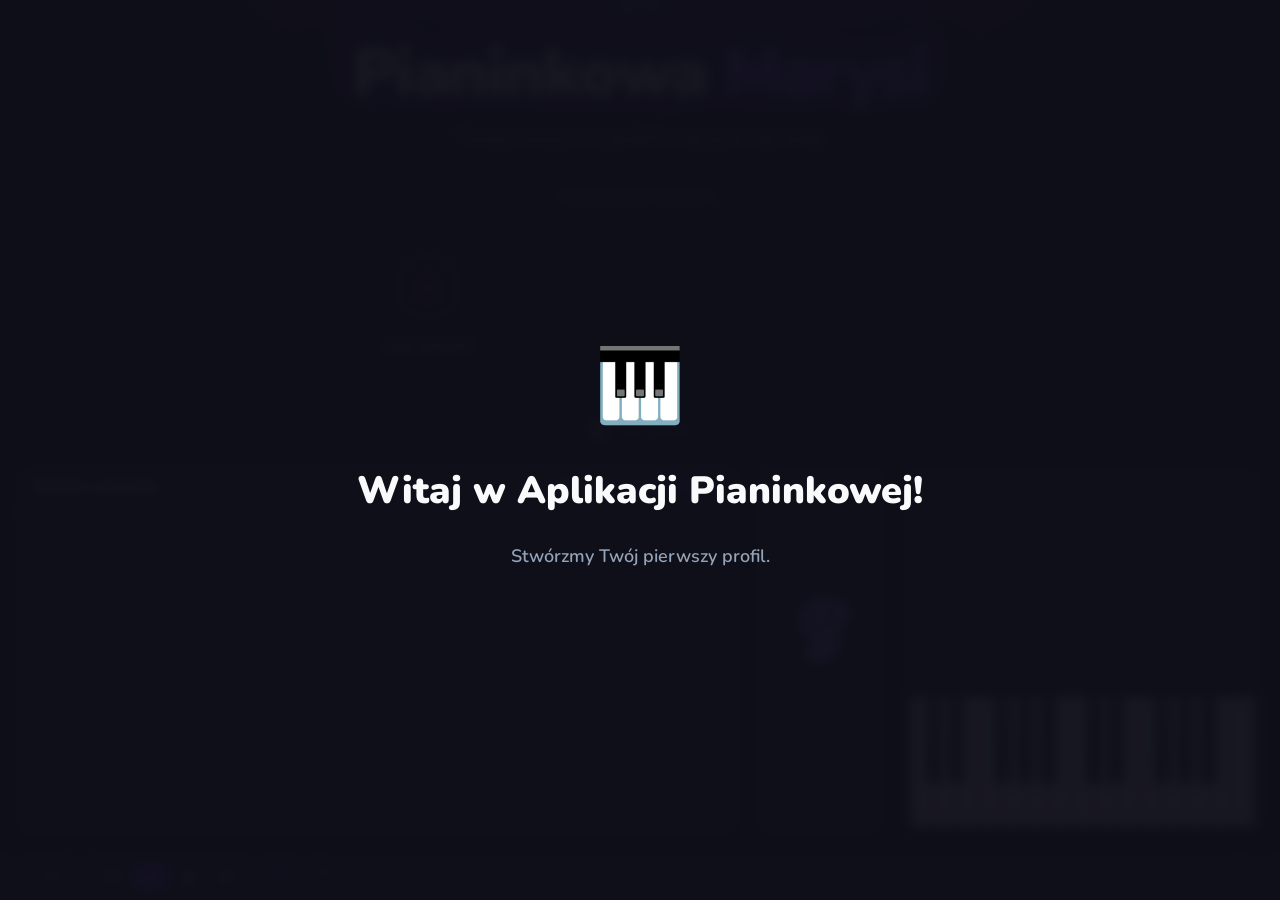
==== commit acb79989: "Poprawka: przeekstrakcja modułów z poprawnymi numerami linii - Moduły były przesunięte o ~7-20 linii" ====
--- a/index.html
+++ b/index.html
@@ -152,7 +152,7 @@
           </div>
 
           <h1 class="login-title">
-            Little <span class="accent">Maestro</span>
+            Pianinkowa <span class="accent">Marysi</span>
           </h1>
           <p class="login-subtitle">Twoja muzyczna podróż zaczyna się tutaj</p>
 
@@ -304,9 +304,9 @@
           <div class="sheet-header">
             <span class="sheet-song-title" id="sheet-song-title">Wybierz piosenkę</span>
             <div class="sheet-header-toggles">
-              <button class="sheet-toggle-btn" id="sheet-bg-toggle" title="Toggle white background" onclick="LessonEngine._toggleSheetBg(this)">☀️ White</button>
+              <button class="sheet-toggle-btn" id="sheet-bg-toggle" title="Jasne tło" onclick="LessonEngine._toggleSheetBg(this)">☀️ Jasne</button>
               <button class="sheet-toggle-btn" id="piano-vis-toggle" title="Pokaż/ukryj pianino" onclick="LessonEngine._togglePiano(this)">🎹 Pianino</button>
-              <span class="sheet-mode-pill" id="sheet-mode-pill">Full View</span>
+              <span class="sheet-mode-pill" id="sheet-mode-pill">Pełny widok</span>
             </div>
           </div>
 
@@ -319,19 +319,19 @@
           </div>
 
           <!-- Notation legend (World 1 only) -->
-          <div class="notation-legend legend--hidden" id="notation-legend" aria-label="Note value guide">
-            <span class="legend-title">Note Guide</span>
+          <div class="notation-legend legend--hidden" id="notation-legend" aria-label="Wartości nut">
+            <span class="legend-title">Przewodnik</span>
             <div class="legend-item">
               <span class="legend-note legend-quarter"><span class="legend-notehead"></span></span>
-              <span class="legend-text">Quarter = 1 beat</span>
+              <span class="legend-text">Ćwierćnuta = 1 takt</span>
             </div>
             <div class="legend-item">
               <span class="legend-note legend-half"><span class="legend-notehead"></span></span>
-              <span class="legend-text">Half = 2 beats</span>
+              <span class="legend-text">Półnuta = 2 takty</span>
             </div>
             <div class="legend-item">
               <span class="legend-note legend-whole"><span class="legend-notehead"></span></span>
-              <span class="legend-text">Whole = 4 beats</span>
+              <span class="legend-text">Cała nuta = 4 takty</span>
             </div>
           </div>
 
@@ -365,7 +365,7 @@
       <div class="screen-content">
         <div class="trophy-header">
           <div class="trophy-header-title">🏆 Trofea</div>
-          <div class="trophy-header-count" id="trophy-count">0 Songs</div>
+          <div class="trophy-header-count" id="trophy-count">0 Piosenek</div>
         </div>
         <div class="trophy-scroll">
           <div id="trophy-grid-container">
@@ -592,15 +592,15 @@
        ============================================================ -->
   <aside id="midi-test-panel" aria-label="MIDI Test Log" aria-hidden="true">
     <div class="midi-test-header">
-      <span class="midi-test-title">MIDI Event Log</span>
-      <button class="midi-test-close-btn" onclick="toggleMIDITestPanel()" aria-label="Close MIDI log">✕</button>
+      <span class="midi-test-title">Dziennik MIDI</span>
+      <button class="midi-test-close-btn" onclick="toggleMIDITestPanel()" aria-label="Zamknij dziennik MIDI">✕</button>
     </div>
     <div id="midi-test-log">
-      <span class="midi-log-empty">Waiting for MIDI input…</span>
+      <span class="midi-log-empty">Czekam na sygnał…</span>
     </div>
     <div class="midi-test-status-row">
       <div class="midi-test-dot dot-disconnected" id="midi-test-dot"></div>
-      <span id="midi-test-status-label">Piano not connected</span>
+      <span id="midi-test-status-label">Pianino niepodłączone</span>
     </div>
   </aside>
 
@@ -610,9 +610,9 @@
        PHASE 5: FIRST-TIME WELCOME OVERLAY
        Shown when no users exist in localStorage.
        ============================================================ -->
-  <div id="welcome-overlay" aria-live="polite" aria-label="Witaj w Aplikacji Piankowej Marysi">
+  <div id="welcome-overlay" aria-live="polite" aria-label="Witaj w Aplikacji Pianinkowej Marysi">
     <div class="welcome-icon" aria-hidden="true">🎹</div>
-    <h2 class="welcome-title">Witaj w Aplikacji Piankowej!</h2>
+    <h2 class="welcome-title">Witaj w Aplikacji Pianinkowej!</h2>
     <p class="welcome-sub">Stwórzmy Twój pierwszy profil.</p>
   </div>
 
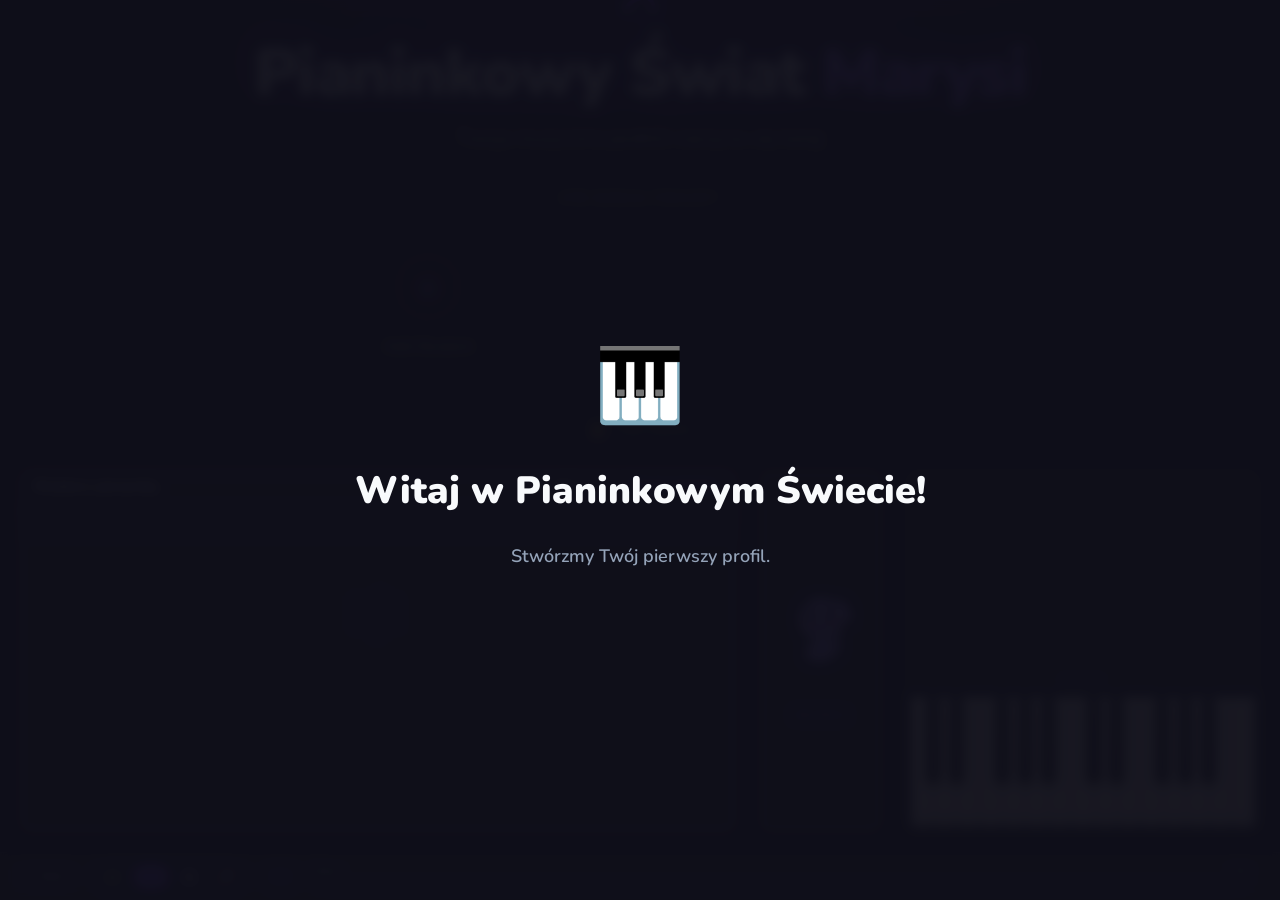
==== commit f869cd9c: "Rename Pianinkowy Świat Marysi + Sanah at top of song list - Rename: Pianinkowa Marysi → Pianinkowy " ====
--- a/index.html
+++ b/index.html
@@ -3,14 +3,14 @@
 <head>
   <meta charset="UTF-8" />
   <meta name="viewport" content="width=device-width, initial-scale=1.0" />
-  <title>Aplikacja Pianinkowa Marysi 🎹</title>
+  <title>Pianinkowy Świat Marysi 🎹</title>
 
   <!-- PWA -->
   <link rel="manifest" href="_assets/manifest.json" />
   <meta name="theme-color" content="#8B5CF6" />
   <meta name="apple-mobile-web-app-capable" content="yes" />
   <meta name="apple-mobile-web-app-status-bar-style" content="black-translucent" />
-  <meta name="apple-mobile-web-app-title" content="Pianinkowa Marysi" />
+  <meta name="apple-mobile-web-app-title" content="Pianinkowy Świat Marysi" />
   <link rel="apple-touch-icon" href="_assets/icon-192.svg" />
 
   <!-- Google Fonts: Nunito (headings/display) + Inter (body) -->
@@ -22,7 +22,7 @@
 </head>
 
 <body>
-  <!-- Aplikacja Pianinkowa Marysi — built in phases -->
+  <!-- Pianinkowy Świat Marysi — built in phases -->
 
   <div id="app">
 
@@ -35,9 +35,9 @@
     <header id="global-header" role="banner">
 
       <!-- Left: compact logo -->
-      <a class="hdr-logo" href="#" onclick="return false;" aria-label="Aplikacja Pianinkowa Marysi">
+      <a class="hdr-logo" href="#" onclick="return false;" aria-label="Pianinkowy Świat Marysi">
         <span class="hdr-logo-icon">🎹</span>
-        <span class="hdr-logo-text">Pianinkowa Marysi</span>
+        <span class="hdr-logo-text">Pianinkowy Świat Marysi</span>
       </a>
 
       <!-- Center: active student identity (absolutely centered) -->
@@ -152,7 +152,7 @@
           </div>
 
           <h1 class="login-title">
-            Pianinkowa <span class="accent">Marysi</span>
+            Pianinkowy Świat <span class="accent">Marysi</span>
           </h1>
           <p class="login-subtitle">Twoja muzyczna podróż zaczyna się tutaj</p>
 
@@ -610,9 +610,9 @@
        PHASE 5: FIRST-TIME WELCOME OVERLAY
        Shown when no users exist in localStorage.
        ============================================================ -->
-  <div id="welcome-overlay" aria-live="polite" aria-label="Witaj w Aplikacji Pianinkowej Marysi">
+  <div id="welcome-overlay" aria-live="polite" aria-label="Witaj w Pianinkowym Świecie Marysi">
     <div class="welcome-icon" aria-hidden="true">🎹</div>
-    <h2 class="welcome-title">Witaj w Aplikacji Pianinkowej!</h2>
+    <h2 class="welcome-title">Witaj w Pianinkowym Świecie!</h2>
     <p class="welcome-sub">Stwórzmy Twój pierwszy profil.</p>
   </div>
 
